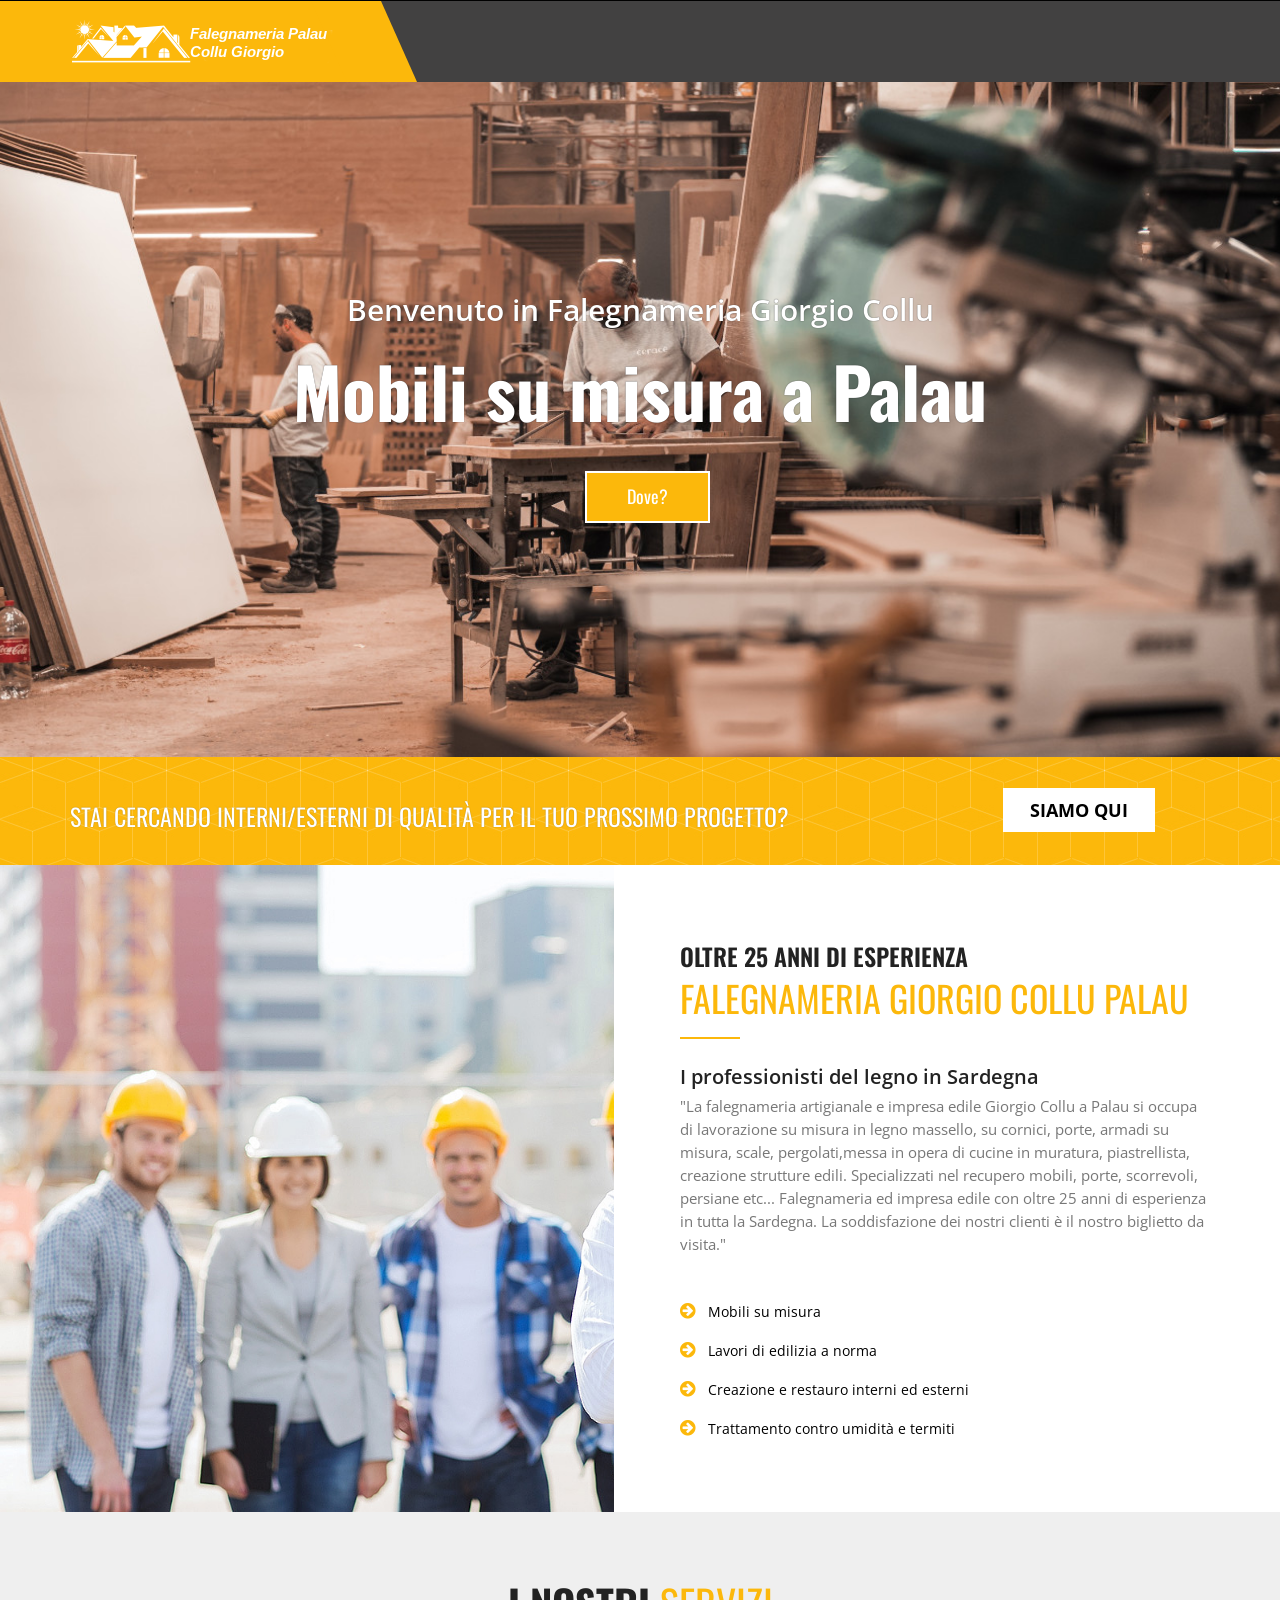
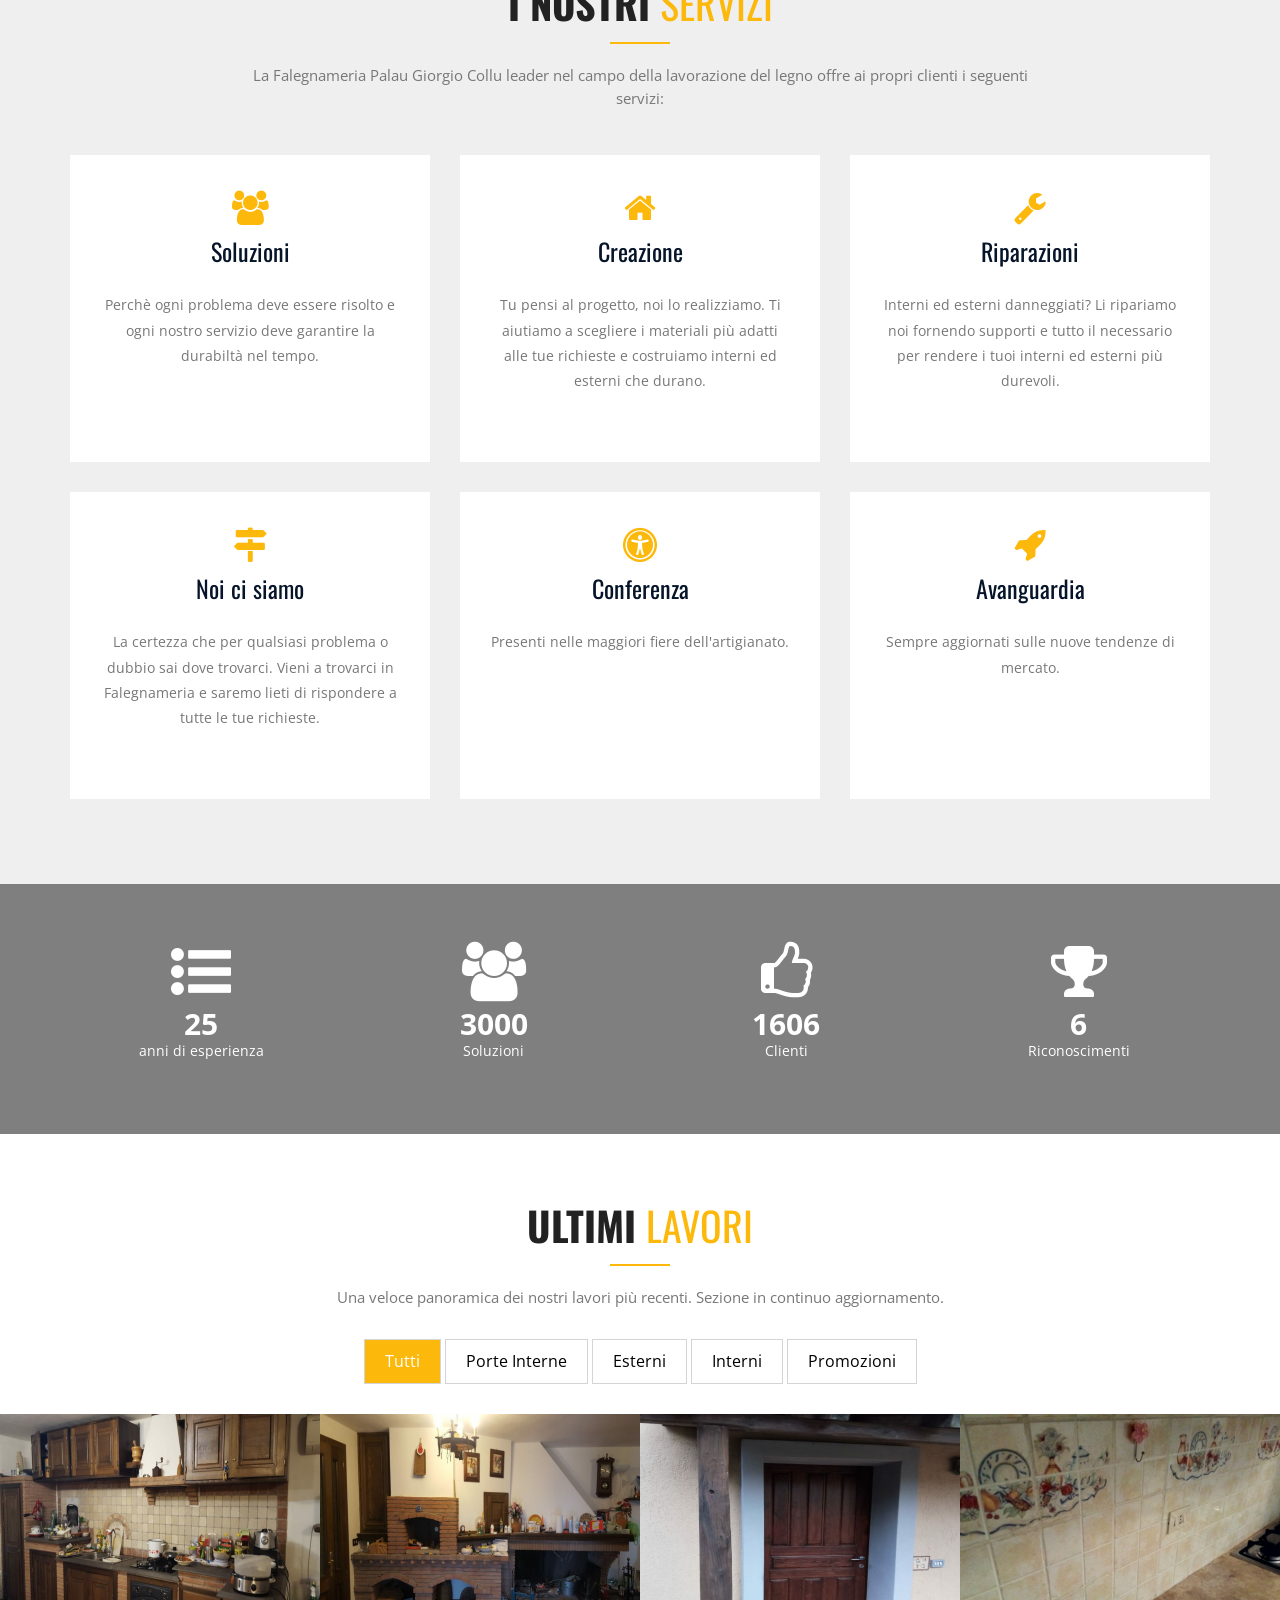
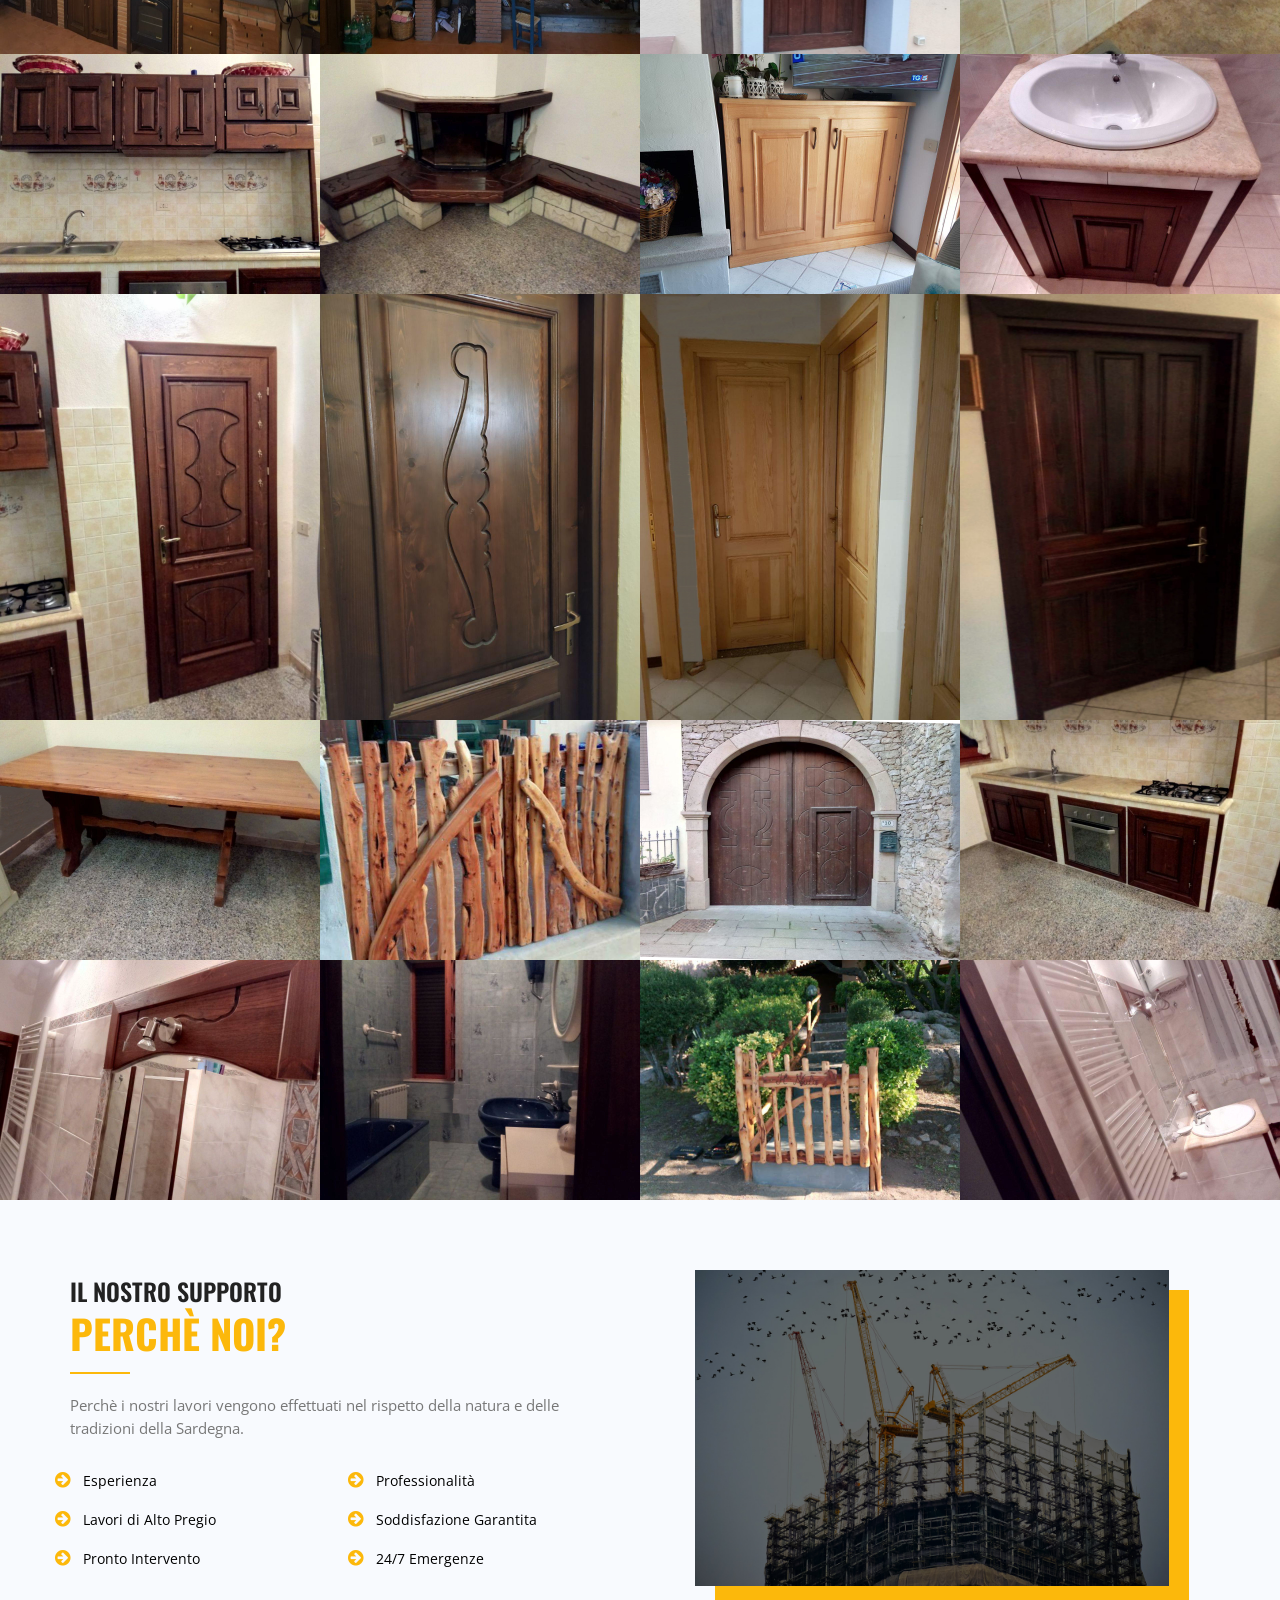
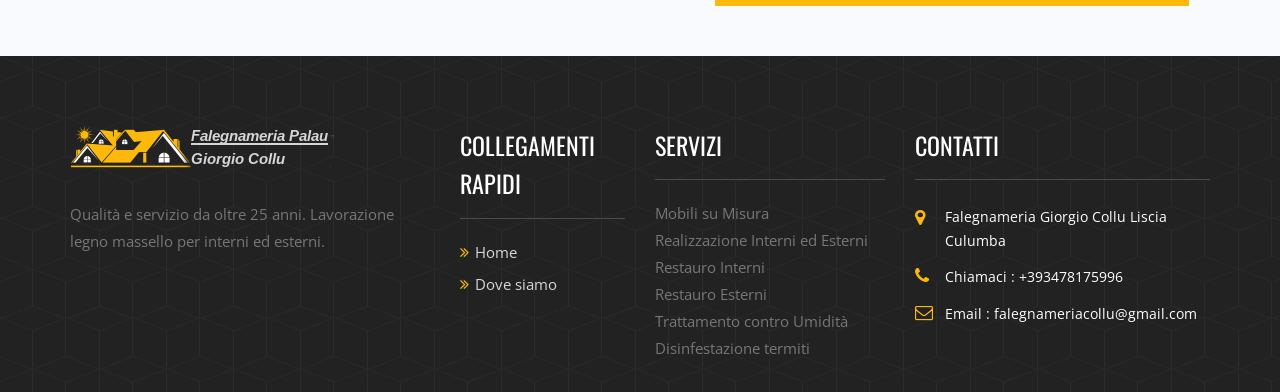
==== index.html @ 9e8ba4da "Update index.html" ====
<!-- <!DOCTYPE html> -->
<html lang="it">
<head>
<meta charset="UTF-8">
<title>Falegnameria Giorgio Collu Palau-Homepage</title>
<meta http-equiv="X-UA-Compatible" content="IE=Edge">
<meta name="description" content="Falegnameria Giorgio Collu Palau">
<meta name="keywords" content="construction, html, template, responsive, corporate">
<meta name="author" content="">
<meta name="viewport" content="width=device-width, initial-scale=1, maximum-scale=1">
<!-- Fav Icon -->
<link rel="shortcut icon" href="favicon.ico">
<!-- Style CSS -->
<link href="css/bootstrap.css" rel="stylesheet">
<link href="css/style.css" rel="stylesheet">
<link rel="stylesheet" href="dist/color-default.css">
<link rel="stylesheet" href="dist/color-switcher.css">
<link href="css/magnific-popup.css" rel="stylesheet">
<link href="css/animate.css" rel="stylesheet">
<link href="css/owl.css" rel="stylesheet">
<link href="css/jquery.fancybox.css" rel="stylesheet">
<link href="css/style_slider.css" rel="stylesheet">
<link href="rs-plugin/css/settings.css" rel="stylesheet">
</head>
<body>
  <div class="page-wrapper"> 
  <!--preloader start-->
  <div class="preloader"></div>
  <!--preloader end--> 
  <!--main-header start-->
  <header class="main-header"> 
    <!--header-top start-->
    <div class="header-top"> 
      <!--container start-->
      <div class="container"> 
        <!--row start-->
        <div class="row"> 
          <!--col start-->
          <div class="col-md-3 col-sm-6 col-xs-6">
            
          </div>
          <!--col end--> 
          </div>
        <!--row end--> 
      </div>
      <!--container end--> 
    </div>
    <!--header-top end--> 
    <!--header-upper start--> 
    
    <!--header-upper end--> 
    <!--header-lower start-->
    <div class="header-lower"> 
      <!--container start-->
      <div class="container">
        <div class="row">
          <div class="col-md-5 col-sm-12">
            <div class="logo-outer">
              <div class="logo"> <a href="index.html"> <img class="logo-default" src="images/logo-default.png" alt="Falegnameria Giorgio Collu Palau" title="Falegnameria Giorgio Collu Palau"> </a> </div>
            </div>
          </div>
          <div class="col-md-7 col-sm-12">
            <div class="nav-outer clearfix menu-bg"> 
              <!--main-menu start-->
              
              
              <!--main-menu end--> 
              
            </div>
          </div>
        </div>
      </div>
      <!--container end--> 
    </div>
    <!--header-lower end--> 
    <!--sticky-header start-->
    <div class="sticky-header"> 
      <!--container start-->
      <div class="container clearfix"> 
        <!--row start-->
        <div class="row"> 
          <!--col start-->
          <div class="col-md-5 col-sm-5">
            <div class="logo"> <a href="#" class="img-responsive"><img class="logo-default" src="images/logo-default.png" alt="Falegnameria Giorgio Collu Palau" title="Falegnameria Giorgio Collu Palau"></a> </div>
          </div>
          <!--col end--> 
          <!--col start-->
          <div class="col-md-7 col-sm-7"> 
            <!--main-menu start-->
          
            <!--main-menu stendart--> 
          </div>
          <!--col end--> 
        </div>
        <!--row end--> 
        
      </div>
      <!--container end--> 
    </div>
    <!--sticky-header end--> 
  </header>
  <!--main-header end--> 
  <!--slider start-->
   <!--slider start-->
  <div class="staticSlider">
    <div class="container">
      <div class="slidewrap">
        <h3>Benvenuto in Falegnameria Giorgio Collu </h3>
        <h1>Mobili su misura a Palau</span></h1>
      
      
        <a class="btn btn-default section-btn span_color" href="contact.html">Dove?</a> </div>
    </div>
  </div>
  <!--slider end--> 
  <!--slider end-->
  
  <div class="quick-quote">
    <div class="container"> 
      <!--Row Start-->
      <div class="row">
        <div class="col-md-9">
          <h2>Stai cercando interni/esterni di qualità per il tuo prossimo progetto?</h2>
        </div>
        <div class="col-md-3">
          <div class="quote-btn"><a href="contact.html">Siamo qui</a></div>
        </div>
      </div>
      <!--Row End--> 
    </div>
  </div>
  
  <!--about-info start-->
  <section class="about-info">
  <div class="about-img-pro" style="background-image:url(images/group.jpg)"></div>
  <div class="container"> 
    <!--row start-->
    <div class="row"> 
      <!--col start-->
      <div class="col-md-6 col-sm-push-6">
        <div class="section-title">
          <h3>Oltre 25 anni di esperienza<br>
            <span>Falegnameria Giorgio Collu Palau </span></h3>
          <h4>I professionisti del legno in Sardegna</h4>
          <p>"La falegnameria artigianale e impresa edile Giorgio Collu a Palau si occupa di lavorazione su misura in legno massello, su cornici, porte, armadi su misura, scale, pergolati,messa in opera di cucine in muratura,
          piastrellista, creazione strutture edili.
          Specializzati nel recupero mobili, porte, scorrevoli, persiane etc...
          Falegnameria ed impresa edile con oltre 25 anni di esperienza in tutta la Sardegna. 
          La soddisfazione dei nostri clienti è il nostro biglietto da visita."</p>
        </div>
        <div class="about-description">
          <ul>
            <li>Mobili su misura</li>
             <li>Lavori di edilizia a norma</li>
            <li>Creazione e restauro interni ed esterni</li>
            <li>Trattamento contro umidità e termiti</li>
          </ul>
         
        </div>
      </div>
      <!--col end--> 
      <!--col start--> 
      
    </div>
    <!--col start--> 
  </div>
  <!--row end--> 
</section>
<!--about-info end--> 
<!--services start-->
<section class="services bg-gray"> 
  <!--container start-->
  <div class="container">
    <div class="section-title">
      <h3>I NOSTRI <span>SERVIZI</span></h3>
      <p>La Falegnameria Palau Giorgio Collu leader nel campo della lavorazione del legno offre ai propri clienti i seguenti servizi: </p>
    </div>
    <!--row start-->
    <div class="row serviceList"> 
      <!--col start-->
      <div class="col-md-4 col-sm-6 col-xs-12">
        <div class="single-item">
          <div class="fig_caption">
            <div class="icon"><i class="fa fa-users"></i> </div>
            <div class="details">
              <h3><a href="service-signle.html">Soluzioni</a></h3>
              <p> Perchè ogni problema deve essere risolto e ogni nostro servizio deve garantire la durabiltà nel tempo.</p>
            </div>
          </div>
        </div>
      </div>
      <!--col end--> 
      <!--col start-->
      <div class="col-md-4 col-sm-6 col-xs-12">
        <div class="single-item">
          <div class="fig_caption">
            <div class="icon"><i class="fa fa-home"></i> </div>
            <div class="details">
              <h3><a href="service-signle.html">Creazione</a></h3>
              <p>Tu pensi al progetto, noi lo realizziamo. Ti aiutiamo a scegliere i materiali più adatti alle tue richieste e costruiamo interni ed esterni che durano.</p>
            </div>
          </div>
        </div>
      </div>
      <!--col end--> 
      <!--col start-->
      <div class="col-md-4 col-sm-6 col-xs-12">
        <div class="single-item">
          <div class="fig_caption">
            <div class="icon"> <i class="fa fa-wrench"></i> </div>
            <div class="details">
              <h3><a href="service-signle.html">Riparazioni</a></h3>
              <p> Interni ed esterni danneggiati? Li ripariamo noi fornendo supporti e tutto il necessario per rendere i tuoi interni ed esterni più durevoli.</p>
            </div>
          </div>
        </div>
      </div>
      <!--col end--> 
      <!--col start-->
      <div class="col-md-4 col-sm-6 col-xs-12">
        <div class="single-item">
          <div class="fig_caption">
            <div class="icon"><i class="fa fa-map-signs"></i> </div>
            <div class="details">
              <h3><a href="service-signle.html">Noi ci siamo</a></h3>
              <p> La certezza che per qualsiasi problema o dubbio sai dove trovarci. Vieni a trovarci in Falegnameria e saremo lieti di rispondere a tutte le tue richieste.</p>
            </div>
          </div>
        </div>
      </div>
      <!--col end--> 
      <!--col start-->
      <div class="col-md-4 col-sm-6 col-xs-12">
        <div class="single-item">
          <div class="fig_caption">
            <div class="icon"><i class="fa fa-universal-access"></i> </div>
            <div class="details">
              <h3><a href="service-signle.html">Conferenza </a></h3>
              <p> Presenti nelle maggiori fiere dell'artigianato.</p>
            </div>
          </div>
        </div>
      </div>
      <!--col end--> 
      <!--col start-->
      <div class="col-md-4 col-sm-6 col-xs-12">
        <div class="single-item">
          <div class="fig_caption">
            <div class="icon"><i class="fa fa-rocket"></i> </div>
            <div class="details">
              <h3><a href="service-signle.html">Avanguardia</a></h3>
              <p> Sempre aggiornati sulle nuove tendenze di mercato.</p>
            </div>
          </div>
        </div>
      </div>
      <!--col end--> 
    </div>
    <!--row end-->
    
  
  </div>
  <!--container end--> 
</section>
<!--services end--> 
<!--counter start-->
<div class="counter"> 
  <!--container start-->
  <div class="container"> 
    <!--row start-->
    <div class="row"> 
      <!--col start-->
      <div class="col-md-3 col-sm-6 col-xs-12 counter-item">
        <div class="counterbox">
          <div class="counter-icon"><i class="fa fa-list-ul" aria-hidden="true"></i></div>
          <div class="counter_area"><span class="counter-number" data-from="1" data-to="25" data-speed="1000">25</span> <span class="counter-text">anni di esperienza</span> </div>
        </div>
      </div>
      <!--col end--> 
      <!--col start-->
      <div class="col-md-3 col-sm-6 col-xs-12 counter-item">
        <div class="counterbox">
          <div class="counter-icon"><i class="fa fa-users" aria-hidden="true"></i></div>
          <div class="counter_area"> <span class="counter-number" data-from="1" data-to="3000" data-speed="2000">3000</span> <span class="counter-text">Soluzioni</span> </div>
        </div>
      </div>
      <!--col end--> 
      <!--col start-->
      <div class="col-md-3 col-sm-6 col-xs-12 counter-item">
        <div class="counterbox">
          <div class="counter-icon"><i class="fa fa-thumbs-o-up" aria-hidden="true"></i></div>
          <div class="counter_area"> <span class="counter-number" data-from="1" data-to="1853" data-speed="3000">1853</span> <span class="counter-text">Clienti</span> </div>
        </div>
      </div>
      <!--col end--> 
      <!--col start-->
      <div class="col-md-3 col-sm-6 col-xs-12 counter-item">
        <div class="counterbox">
          <div class="counter-icon"><i class="fa fa-trophy" aria-hidden="true"></i></div>
          <div class="counter_area_1"> <span class="counter-number" data-from="1" data-to="8" data-speed="4000">8</span> <span class="counter-text">Riconoscimenti</span></div>
        </div>
      </div>
      <!--col end--> 
      <!--col start--> 
    </div>
    <!--row end--> 
  </div>
  <!--container end--> 
</div>
<!--counter end--> 
<!--portfolio-area start-->
<section class="bg-gray portfolio-area"> 
  <!--container start-->
  <div class="container-fluid">
    <div class="section-title">
      <h3>Ultimi <span>LAVORI</span></h3>
      <p>Una veloce panoramica dei nostri lavori più recenti. Sezione in continuo aggiornamento. </p>
    </div>
    <!--row start-->
    <div class="row">
      <ul class="container-filter categories-filter">
        <li> <a class="categories active" data-filter="*">Tutti</a> </li>
        <li> <a class="categories hvr-link" data-filter=".branding">Porte Interne</a> </li>
        <li> <a class="categories hvr-link" data-filter=".financing">Esterni</a> </li>
        <li> <a class="categories hvr-link" data-filter=".marketing">Interni</a> </li>
        <li> <a class="categories hvr-link" data-filter=".promotion">Promozioni</a> </li>
      </ul>
    </div>
    <!--row end-->
    <div class="portfolio-inner"> 
      <!--row start-->
      <ul class="row container-masonry  portfolio-posts grid">
               <!--col start-->
        <li class="col-md-3 col-sm-6 col-xs-12 nf-item marketing grid-sizer">
          <div class="image-hover-effect-4"> <img src="images/gallery/01.jpg" alt="Cucina in castagno">
            <div class="caption">
              <h3>Cucina in Castagno  Massello</h3>
              <p>Modello;Autunno nell' Isola</p>
            </div>
            <div class="link-wrap"> <a href="images/gallery/01.jpg" title="Interni" class="lightbox-image"><i class="fa fa-search"></i></a>  </div>
          </div>
        </li>
        <!--col end--> 
               <!--col start-->
        <li class="col-md-3 col-sm-6 col-xs-12 nf-item marketing grid-sizer">
          <div class="image-hover-effect-4"> <img src="images/gallery/02.jpg" alt="Camino in mattoni">
            <div class="caption">
              <h3>Camino in mattoni</h3>
              <p>Modello;Cupola con archi</p>
            </div>
            <div class="link-wrap"> <a href="images/gallery/02.jpg" title="Interni" class="lightbox-image"><i class="fa fa-search"></i></a>  </div>
          </div>
        </li>
        <!--col end--> 
               <!--col start-->
        <li class="col-md-3 col-sm-6 col-xs-12 nf-item financing grid-sizer">
          <div class="image-hover-effect-4"> <img src="images/gallery/03.jpg" alt="Portoncino massello">
            <div class="caption">
              <h3>Portone entrata</h3>
              <p>Modello;Casa sicura</p>
            </div>
            <div class="link-wrap"> <a href="images/gallery/03.jpg" title="Portone" class="lightbox-image"><i class="fa fa-search"></i></a>  </div>
          </div>
        </li>
        <!--col end--> 
                 <!--col start-->
        <li class="col-md-3 col-sm-6 col-xs-12 nf-item marketing grid-sizer">
          <div class="image-hover-effect-4"> <img src="images/gallery/04.jpg" alt="Piastrelle paraschizzi">
            <div class="caption">
              <h3>Piastrelle Paraschizzi</h3>
              <p>Modello;Momento relax</p>
            </div>
            <div class="link-wrap"> <a href="images/gallery/04.jpg" title="Interni" class="lightbox-image"><i class="fa fa-search"></i></a>  </div>
          </div>
        </li>
        <!--col end--> 
        
        <!--col start-->
        <li class="col-md-3 col-sm-6 col-xs-12 nf-item marketing grid-sizer">
          <div class="image-hover-effect-4"> <img src="images/gallery/10.jpg" alt="Pensili cucina massello">
            <div class="caption">
              <h3>Pensili Cucina in Massello</h3>
              <p>Modello;Tramonto dell' Isola</p>
            </div>
            <div class="link-wrap"> <a href="images/gallery/10.jpg" title="Interni" class="lightbox-image"><i class="fa fa-search"></i></a>  </div>
          </div>
        </li>
        <!--col end--> 
        <!--col start-->
        <li class="col-md-3 col-sm-6 col-xs-12 nf-item marketing">
          <div class="image-hover-effect-4"> <img src="images/gallery/12.jpg" alt="caminetto legno">
            <div class="caption">
              <h3>Cornice</h3>
              <p>Modello:Focolare Familiare</p>
            </div>
            <div class="link-wrap"> <a href="images/gallery/12.jpg" title="Cornice Camino" class="lightbox-image"><i class="fa fa-search"></i></a> </div>
          </div>
        </li>
        <!--col end--> 
        <!--col start-->
        <li class="col-md-3 col-sm-6 col-xs-12 nf-item grid-sizer marketing promotion">
          <div class="image-hover-effect-4"> <img src="images/gallery/13.jpg" alt="Credenza">
            <div class="caption">
              <h3>Credenza</h3>
              <p>Modello:Alba di Sardegna</p>
            </div>
            <div class="link-wrap"> <a href="images/gallery/13.jpg" title="Credenza" class="lightbox-image"><i class="fa fa-search"></i></a></div>
          </div>
        </li>
        <!--col end--> 
        <!--col start-->
        <li class="col-md-3 col-sm-6 col-xs-12 nf-item  marketing">
          <div class="image-hover-effect-4"> <img src="images/gallery/16.jpg" alt="Lavabo Mobile">
            <div class="caption">
              <h3>Mobile Lavabo</h3>
              <p>Modello:Ostrica</p>
            </div>
            <div class="link-wrap"> <a href="images/gallery/16.jpg" title="Lavabo Mobile" class="lightbox-image"><i class="fa fa-search"></i></a>  </div>
          </div>
        </li>
        <!--col end--> 
        <!--col start-->
        <li class="col-md-3 col-sm-6 col-xs-12 nf-item branding">
          <div class="image-hover-effect-4"> <img src="images/gallery/15.jpg" alt="Porta Interna massello">
            <div class="caption">
              <h3>Porte in massello</h3>
              <p>Modello:Tramonto di Sardegna</p>
            </div>
            <div class="link-wrap"> <a href="images/gallery/15.jpg" title="Porta Tramonto Massello" class="lightbox-image"><i class="fa fa-search"></i></a></div>
          </div>
        </li>
        <!--col end--> 
        <!--col start-->
        <li class="col-md-3 col-sm-6 col-xs-12 nf-item branding">
          <div class="image-hover-effect-4"> <img src="images/gallery/24.jpg" alt="Porte Interna massello">
            <div class="caption">
              <h3>Porte in massello</h3>
              <p>Modello:Luxury</p>
            </div>
            <div class="link-wrap"> <a href="images/gallery/24.jpg" title="Porta Luxury Massello" class="lightbox-image"><i class="fa fa-search"></i></a>  </div>
          </div>
        </li>
        <!--col end--> 
        <!--col start-->
        <li class="col-md-3 col-sm-6 col-xs-12 nf-item branding">
          <div class="image-hover-effect-4"> <img src="images/gallery/30.jpg" alt="Porte Interno massello">
            <div class="caption">
              <h3>Porte in massello</h3>
              <p>Modello:Alba di Sardegna</p>
            </div>
            <div class="link-wrap"> <a href="images/gallery/30.jpg" title="Porte Alba Massello" class="lightbox-image"><i class="fa fa-search"></i></a></div>
          </div>
        </li>
        <!--col end--> 
          <!--col start-->
        <li class="col-md-3 col-sm-6 col-xs-12 nf-item branding">
          <div class="image-hover-effect-4"> <img src="images/gallery/29.jpg" alt="Porte Interno Massello">
            <div class="caption">
              <h3>Porte in Massello</h3>
              <p>Modello:Termica</p>
            </div>
            <div class="link-wrap"> <a href="images/gallery/29.jpg" title="Porte termica Massello" class="lightbox-image"><i class="fa fa-search"></i></a></div>
          </div>
        </li>
        <!--col end--> 
         <!--col start-->
        <li class="col-md-3 col-sm-6 col-xs-12 nf-item  marketing">
          <div class="image-hover-effect-4"> <img src="images/gallery/19.jpg" alt="Tavolo Massello">
            <div class="caption">
              <h3>Tavolo in Massello</h3>
              <p>modello:Terra Sarda</p>
            </div>
            <div class="link-wrap"> <a href="images/gallery/19.jpg" title="Tavolo Massello" class="lightbox-image"><i class="fa fa-search"></i></a></div>
          </div>
        </li>
        <!--col end--> 
             <!--col start-->
        <li class="col-md-3 col-sm-6 col-xs-12 nf-item financing">
          <div class="image-hover-effect-4"> <img src="images/gallery/25.jpg" alt="Cancello Massello">
            <div class="caption">
              <h3>Cancello in Massello</h3>
              <p>Modello terra Sarda</p>
            </div>
            <div class="link-wrap"> <a href="images/gallery/25.jpg" title="Cancello Massello" class="lightbox-image"><i class="fa fa-search"></i></a></div>
          </div>
        </li>
        <!--col end--> 
             <!--col start-->
        <li class="col-md-3 col-sm-6 col-xs-12 nf-item financing">
          <div class="image-hover-effect-4"> <img src="images/gallery/27.jpg" alt="Portone Massello">
            <div class="caption">
              <h3>Portone in Massello</h3>
              <p>Modello:Storico</p>
            </div>
            <div class="link-wrap"> <a href="images/gallery/27.jpg" title="Portone Massello" class="lightbox-image"><i class="fa fa-search"></i></a></div>
          </div>
        </li>
        <!--col end--> 
                <!--col start-->
        <li class="col-md-3 col-sm-6 col-xs-12 nf-item marketing">
          <div class="image-hover-effect-4"> <img src="images/gallery/11.jpg" alt="Cucina in muratura">
            <div class="caption">
              <h3>Cucina in murature pensili inferiori</h3>
              <p>Modello:Tramonto</p>
            </div>
            <div class="link-wrap"> <a href="images/gallery/11.jpg" title="Cucina in muratura" class="lightbox-image"><i class="fa fa-search"></i></a></div>
          </div>
        </li>
        <!--col end--> 
                <!--col start-->
        <li class="col-md-3 col-sm-6 col-xs-12 nf-item marketing">
          <div class="image-hover-effect-4"> <img src="images/gallery/17.jpg" alt="Cornice specchio">
            <div class="caption">
              <h3>Cornice specchio</h3>
              <p>Modello:Gabbiano dell' Isola</p>
            </div>
            <div class="link-wrap"> <a href="images/gallery/17.jpg" title="Cornice Specchio" class="lightbox-image"><i class="fa fa-search"></i></a></div>
          </div>
        </li>
        <!--col end--> 
                <!--col start-->
        <li class="col-md-3 col-sm-6 col-xs-12 nf-item marketing">
          <div class="image-hover-effect-4"> <img src="images/gallery/22.jpg" alt="Sala da bagno">
            <div class="caption">
              <h3>Sala da Bagno</h3>
              <p>Modello:Angolo azzurro</p>
            </div>
            <div class="link-wrap"> <a href="images/gallery/22.jpg" title="Sala da Bagno" class="lightbox-image"><i class="fa fa-search"></i></a></div>
          </div>
        </li>
        <!--col end--> 
                <!--col start-->
        <li class="col-md-3 col-sm-6 col-xs-12 nf-item financing promotion">
          <div class="image-hover-effect-4"> <img src="images/gallery/26.jpg" alt="Cancello">
            <div class="caption">
              <h3>Cancello in Rovere</h3>
              <p>Modello:Sabbia dell'Isola</p>
            </div>
            <div class="link-wrap"> <a href="images/gallery/26.jpg" title="Cancello Rovere" class="lightbox-image"><i class="fa fa-search"></i></a></div>
          </div>
        </li>
        <!--col end--> 
                <!--col start-->
        <li class="col-md-3 col-sm-6 col-xs-12 nf-item marketing">
          <div class="image-hover-effect-4"> <img src="images/gallery/21.jpg" alt="Sala da Bagno">
            <div class="caption">
              <h3>Sala da Bagno</h3>
              <p>Modello:MadrePerla</p>
            </div>
            <div class="link-wrap"> <a href="images/gallery/21.jpg" title="Sala Da Bagno" class="lightbox-image"><i class="fa fa-search"></i></a></div>
          </div>
        </li>
        <!--col end--> 
    
      </ul>
      <!--row end--> 
    </div>
  </div>
  <!--container end--> 
</section>
<!--portfolio-area end--> 
<!--whychoose-wrap start-->
<section class="whychoose-wrap"> 
  <!--container start-->
  <div class="container"> 
    <!--row start-->
    <div class="row"> 
      <!--col start-->
      <div class="col-md-6">
        <div class="section-title">
          <h3>Il nostro supporto<br>
            <span>Perchè noi?</span></h3>
          <p>Perchè i nostri lavori vengono effettuati nel rispetto della natura e delle tradizioni della Sardegna.</p>
        </div>
        <div class="whychoose-description">
          <ul class="row">
            <li class="col-md-6">Esperienza</li>
            <li class="col-md-6">Professionalità</li>
            <li class="col-md-6"> Lavori di Alto Pregio</li>
            <li class="col-md-6">Soddisfazione Garantita</li>
            <li class="col-md-6"> Pronto Intervento</li>
            <li class="col-md-6">24/7 Emergenze</li>
          </ul>
        </div>
      </div>
      <!--col end--> 
     <div class="col-md-6">
        <div class="about-video-item">
         <div class="about-video-img"> <img src="images/welcome-1.jpg" alt=""> </a> </div>
        </div>
      </div>
      <!--col end--> 
    </div>
    <!--row end--> 
  </div>
  <!--container end--> 
</section>
<!--whychoose-wrap end--> 



<!--brand-sectionn end--> 
<!--footer-sec start-->
<footer class="footer-sec"> 
  <!--container start-->
  <div class="container"> 
    <!--row start-->
    <div class="row"> 
      <!--col start-->
      <div class="col-md-4 col-sm-12">
        <div class="footer-info">
          <div class="footer-logo"> <a href="index.html"><img class="footer-logo-default" src="images/footer-logo-default.png" alt="Falegnameria Giorgio Collu Palau"> </a> </div>
          <p>Qualità e servizio da oltre 25 anni. Lavorazione legno massello per interni ed esterni. </p>
         
        </div>
      </div>
      <!--col end--> 
      <!--col start-->
      <div class="col-md-8"> 
        <!--row start-->
        <div class="row"> 
          <!--col start-->
          <div class="col-md-3 col-sm-6">
            <div class="footer-info">
              <h3 class="footer-title">Collegamenti rapidi</h3>
              <ul class="service-link">
                <li> <a href="index.html">Home</a> </li>
                <li> <a href="contact.html">Dove siamo</a> </li>
          
              </ul>
            </div>
          </div>
          <!--col end--> 
          <!--col start-->
          <div class="col-md-4 col-sm-6">
            <div class="footer-info">
              <h3 class="footer-title">Servizi</h3>
              <ul class="service-link">
                <li> Mobili su Misura</li>
                <li> Realizzazione Interni ed Esterni</li>
                <li> Restauro Interni</li>
                <li> Restauro Esterni</li>
                <li> Trattamento contro Umidità </li>
                <li> Disinfestazione termiti </li>
                




              </ul>
            </div>
          </div>
          <!--col end--> 
          <!--col start-->
          <div class="col-md-5 col-sm-6">
            <div class="footer-info">
              <h3 class="footer-title">Contatti</h3>
              <ul class="footer-adress">
                <li><i class="fa fa-map-marker"></i><span>Falegnameria Giorgio Collu Liscia Culumba</span></li>
                <li><i class="fa fa-phone"></i><span>Chiamaci : +393478175996</span></li>
                <li><i class="fa fa-envelope-o"></i><span>Email : falegnameriacollu@gmail.com</span></li>
              </ul>
            </div>
          </div>
          <!--col end--> 
        </div>
        <!--row end--> 
        
      </div>
      <!--col end--> 
      
    </div>
    
    </div>
  </div>
  <!--container end--> 
</footer>
<!--footer-secn end--> 

</div>



<!--scroll-to-top start-->
<div class="scroll-to-top scroll-to-target" data-target="html"><span class="icon fa fa-angle-up"></span></div>
<!--scroll-to-top end--> 

<!--jquery start--> 
<script src="js/jquery-2.1.4.min.js"></script> 
<script src="js/bootstrap.min.js"></script> 
<script src="js/jquery.magnific-popup.min.js"></script> 
<script src="js/imagesloaded.pkgd.min.js"></script> 
<script src="js/isotope.pkgd.min.js"></script> 
<script src="js/jquery.fancybox8cbb.js?v=2.1.5"></script> 
<script src="js/owl.carousel.js"></script> 
<script src="rs-plugin/js/jquery.themepunch.tools.min.js"></script> 
<script src="rs-plugin/js/jquery.themepunch.revolution.min.js"></script> 
<script src="js/counter.js"></script> 



<script src="js/script.js"></script> 
<!--jquery end-->
</body>


</html>
---- css/style.css ----
@charset "utf-8";
	/* CSS Document */
	
	/*------------------------------------------
	Project Name : SunRise construction & Builder company
	Desgined By  : blog_designer
	Developed By : Asif Munawar;
	Date        :  05/Sep/18;
	
	Table Of Index
	------------------
	1. Base
	2. preloader
	3. Scroll To Top
	4. Main Header
	5. quote-modal
	6. login-modal
	7. registration-modal
	8. search-button
	9. about-info
	10. contactWrap
	11. whyWeChoose
	12. portfolio
	13. freelance-section
	14. Static Slider
	15. testimonial
	16. counter
	17. brand-section
	18. footer-sec
	19. inner-heading
	20. contactWrap
	21. map
	22. aboutUs
	23. blogWrap
	24. Side Bar
	25. Archive
	26. Photo Bar
	27. Tags
	28. commentArea
	29. Error page
	30. ComingSoon
	31. FAQS
	32. service-single
	33. Shop
	34. single-shop
	35. blogWrapper
	36. media screen
	
	------------------------------------------*/
	
	/*********************************************************
						  base
	**********************************************************/
	@import url('https://fonts.googleapis.com/css?family=Oswald:200,300,400,500,600,700');
	@import url('https://fonts.googleapis.com/css?family=Open+Sans:300,300i,400,400i,600,600i,700,700i,800');
	@import url('font-awesome.css');
	@import url('animate.css');
	* {margin:0px; padding:0px;	border:none; outline:none;}
	body {font-size:15px; color:#777777; line-height:1.8em;	font-weight:400; background:#ffffff; background-size:cover;	background-repeat:no-repeat; background-position:center top; -webkit-font-smoothing:antialiased; font-family:"Open Sans", sans-serif; }
	a{text-decoration:none;	cursor:pointer;	color:#fcb80b;}
	a:hover, a:focus, a:visited {text-decoration:none; outline:none;}
	h1, h2, h3, h4, h5, h6{position:relative; font-weight:normal; margin:0px; background:none; line-height:1.6em; color:#222;}
	input, button, select, textarea {}
	p {position:relative; line-height:1.8em;}
	.strike-through{text-decoration:line-through;}
	.page-wrapper{position:relative; margin:0 auto;	width:100%;	min-width:300px;}
	img{display:inline-block; max-width:100%;}
	ul, li{list-style:none; padding:0px; margin:0px;}
	.white_color{color:#fff !important;}
	.container-fluid{width:100%; padding-right:15px; padding-left:15px; margin-right:auto; margin-left:auto;}
	.section-title{margin:0; padding-bottom:30px; text-align:center;}
	.section-title h3{position:relative; font-size:40px; margin-bottom:40px; text-transform:uppercase; font-weight:700; line-height:42px; font-family:'Oswald', sans-serif;}
	.section-title h3:after{content:''; background:#fcb80b; height:2px; width:60px; position:absolute;	bottom:-20px; left:50%;	margin-left:-30px;}
	.section-title h3 span{color:#fcb80b; font-weight:400;}
	.section-title p{max-width:800px; margin:auto; line-height:23px;}
	.margin_t40{margin-top:40px;}	
.main-btn{border:none; font-family:inherit;	font-size:16px;	color:inherit; background:none;	cursor:pointer;	padding:12px 55px; display:inline-block; text-transform:uppercase; letter-spacing: 1px;	font-weight: 700;	outline: none;
 position:relative;	-webkit-transition: all 0.3s; -moz-transition:all 0.3s;	transition:all 0.3s;}
.main-btn:after{content:''; position:absolute; z-index:-1; -webkit-transition:all 0.3s; -moz-transition:all 0.3s; transition:all 0.3s;}
.btn-1{border:3px solid #fcb80b; color:#000;}
.btn-1e {overflow:hidden;}
.btn-1e:after{width:100%; height:0; top:50%; left:50%; background:#fcb80b; opacity:0; -webkit-transform:translateX(-50%) translateY(-50%) rotate(45deg); -moz-transform:translateX(-50%) translateY(-50%) rotate(45deg);
 -ms-transform:translateX(-50%) translateY(-50%) rotate(45deg);	transform:translateX(-50%) translateY(-50%) rotate(45deg);}
.btn-1e:hover, .btn-1e:active{	color:#fff;}
.btn-1e:hover:after{height:260%; opacity:1;}
.btn-1e:active:after{height:400%; opacity:1;}

	/*********************************************************
						  preloader
	**********************************************************/
	.preloader{position:fixed; left:0px; top:0px; width:100%; height:100%; z-index:999999; background-color:#ffffff; background-position:center center;	background-repeat:no-repeat;
	 background-image:url(../images/preloader.gif);}
	
	
	/*********************************************************
						  Scroll To Top
	**********************************************************/
	.scroll-to-top{position:fixed; bottom:15px;	right:15px;	width:40px;	height:40px; color:#ffffff;	font-size:24px; cursor:pointer;	text-transform:uppercase; z-index:999; line-height:38px; text-align:center; border-radius:5px; background:#1c1c1c;	display:none; -webkit-transition:all 300ms ease; -ms-transition:all 300ms ease;	-o-transition:all 300ms ease;	-moz-transition:all 300ms ease;	transition:all 300ms ease;}
	.scroll-to-top:hover{color:#ffffff;	background:#fcb80b;}
	
	/*********************************************************
						Main Header
	**********************************************************/
	.main-header{position:relative;	left:0px; top:0px; z-index:1000; width:100%; transition:all 500ms ease; -moz-transition:all 500ms ease; -webkit-transition:all 500ms ease;	-ms-transition:all 500ms ease; -o-transition:all 500ms ease;}
	.main-header .header-upper{position:relative; background:#ffffff; z-index:5; transition:all 500ms ease; -moz-transition:all 500ms ease; -webkit-transition:all 500ms ease; 	-ms-transition:all 500ms ease; -o-transition:all 500ms ease;}
	.main-header .header-upper .logo img{position:relative;	display:inline-block; max-width:100%;}
	.main-header .logo-outer{position:relative;	z-index:25;	padding:18px 0px}
	.main-header .logo-outer .logo img{position:relative; display:inline-block;	max-width:100%;}
	.main-header .header-upper .upper-right{position:relative; padding-top:33px;}
	.main-header .info-box{position:relative; float:left; min-height:56px;	margin-left:35px; font-size:13px; color:#777777; text-transform:uppercase; padding:6px 0px 20px 75px;}
	.main-header .info-box .icon-box{position:absolute;	left:0px; top:0px; width:58px; height:58px; color:#fcb80b; font-size:28px; text-align:center; line-height:52px; border-radius:50%; border:2px dashed #e0e0e0; -moz-transition:all 300ms ease; -webkit-transition:all 300ms ease; -ms-transition:all 300ms ease; -o-transition:all 300ms ease; transition:all 300ms ease;}
.main-header .info-box li{position:relative; line-height:20px; color:#777777; font-size:16px; margin-bottom:5px; font-weight:300; text-transform:capitalize;}
.main-header .info-box strong{font-weight:500; color:#333333; font-size:17px; }
.main-header .header-lower{position:relative; top:0px; width:100%; z-index:5; background:#424141;}
.main-header .header-lower:before{content:''; width:55%; height:100%; background:#fcb80b; position:absolute; top:0; left:-338px;}
.main-header .header-lower:after{content:''; position:absolute; top:0; left:55%; width:0; height:0; margin-left:-375px; height:100%; width:70px; background:#fcb80b; transform:skewX(24deg);}
.sticky-header:before{content:''; width:55%; height:100%; background:#fcb80b; position:absolute; top:0; left:-338px;}
.sticky-header:after{content:''; position:absolute; top:0; left:55%; width:0; height:0; margin-left:-375px; height:100%; width:70px; background:#fcb80b; transform:skewX(24deg);}
.main-menu .navbar-header{z-index:1000; position:relative;}
.main-menu .navbar-collapse {float:left; padding:0px;}
.main-header .btn-box{float:right;}
.main-menu .navigation>li{position:relative; float:left;}
.main-menu .navigation>li>a{position:relative; display:block; font-size:14px; color:#fff; line-height:31px; font-weight:400; letter-spacing:1px; opacity:1; text-transform:capitalize; padding:25px 17px; transition:all 500ms ease; -moz-transition:all 500ms ease; -webkit-transition:all 500ms ease; -ms-transition:all 500ms ease; -o-transition:all 500ms ease;}



.hvr-link{display:inline-block;vertical-align: middle;
  -webkit-transform: perspective(1px) translateZ(0);
  transform: perspective(1px) translateZ(0);
  box-shadow: 0 0 1px rgba(0, 0, 0, 0);
  position: relative;
  -webkit-transition-property: color;
  transition-property: color;
  -webkit-transition-duration: 0.3s;
  transition-duration: 0.3s;
}
.hvr-link:before {
  content: "";
  position: absolute;
  z-index: -1;
  top: 0;
  bottom: 0;
  left: 0;
  right: 0;
  background: #fcb80b;
  -webkit-transform: scaleY(0);
  transform: scaleY(0);
  -webkit-transform-origin: 50%;
  transform-origin: 50%;
  -webkit-transition-property: transform;
  transition-property: transform;
  -webkit-transition-duration: 0.3s;
  transition-duration: 0.3s;
  -webkit-transition-timing-function: ease-out;
  transition-timing-function: ease-out;
}
.hvr-link:hover, .hvr-link:focus, .hvr-link:active{color: white;}
.hvr-link:hover:before, .hvr-link:focus:before, .hvr-link:active:before{-webkit-transform: scaleY(1); transform: scaleY(1);}




.main-header .sticky-header .main-menu .navigation>li>a{color:#fff; padding:17px 15px !important; line-height:30px; font-size:15px; font-weight:500; min-height:0px; background:none; border:0px;}
.main-header .main-menu .navigation>li.dropdown>a:after{display:inline-block; width:0; height:0; margin-left:.3em; vertical-align:middle; content: ""; border-top:.3em solid;
 border-right:.3em solid transparent; border-left:.3em solid transparent;}
.fixed-header .sticky-header{z-index:999; opacity:1; visibility:visible; -ms-animation-name:fadeInDown; -moz-animation-name:fadeInDown;	-op-animation-name:fadeInDown; -webkit-animation-name:fadeInDown; animation-name:fadeInDown; -ms-animation-duration:500ms; -moz-animation-duration:500ms; -op-animation-duration:500ms; -webkit-animation-duration:500ms; animation-duration:500ms; -ms-animation-timing-function:linear; -moz-animation-timing-function:linear; -op-animation-timing-function:linear; -webkit-animation-timing-function:linear; animation-timing-function:linear; -ms-animation-iteration-count:1; -moz-animation-iteration-count:1; -op-animation-iteration-count:1; -webkit-animation-iteration-count:1; animation-iteration-count:1;}
.sticky-header{position:fixed; opacity:0; visibility:hidden; left:0px; top:0px;	width:100%;	padding:0px 0px; background:#424141; z-index:0; transition:all 500ms ease; -moz-transition:all 500ms ease; -webkit-transition:all 500ms ease; -ms-transition:all 500ms ease; -o-transition:all 500ms ease; box-shadow:0 0 1px 1px rgba(0, 0, 0, 0.07);}
.sticky-header .logo{padding:10px 0px 8px}
.main-menu .navigation>li:hover>a, .main-menu .navigation>li.current>a, .main-menu .navigation>li.current-menu-item>a{color:#fff; opacity:1;}
.main-header .sticky-header .main-menu .navigation>li:hover>a, .main-header .sticky-header .main-menu .navigation>li.current>a, .main-header .sticky-header .main-menu .navigation>li.current-menu-item>a{color:#fff; opacity:1; }
.main-menu .navigation>li:hover>a:after{opacity:1;}
.main-menu .navigation>li>ul{position:absolute;	left:0px; top:100%;	width:250px; padding:0px; z-index:100; display:none; background:#ffffff; border-top:2px solid #fcb80b;    border-bottom:2px solid #fcb80b; transition: all 500ms ease;	-moz-transition:all 500ms ease; -webkit-transition:all 500ms ease; -ms-transition:all 500ms ease; -o-transition:all 500ms ease; -webkit-box-shadow:2px 2px 5px 1px rgba(0, 0, 0, 0.05), -2px 0px 5px 1px rgba(0, 0, 0, 0.05); -ms-box-shadow:2px 2px 5px 1px rgba(0, 0, 0, 0.05), -2px 0px 5px 1px rgba(0, 0, 0, 0.05); -o-box-shadow:2px 2px 5px 1px rgba(0, 0, 0, 0.05), -2px 0px 5px 1px rgba(0, 0, 0, 0.05); -moz-box-shadow:2px 2px 5px 1px rgba(0, 0, 0, 0.05), -2px 0px 5px 1px rgba(0, 0, 0, 0.05); box-shadow:2px 2px 5px 1px rgba(0, 0, 0, 0.05), -2px 0px 5px 1px rgba(0, 0, 0, 0.05);}
.main-menu .navigation>li>ul>li{position:relative; width:100%; color:#fff; background-color:#222222; border-bottom:1px solid #CCCCCC;}
.main-menu .navigation>li>ul>li:last-child{border-bottom:none;}
.main-menu .navigation>li>ul>li>a{position:relative; display:block; padding:10px 20px; line-height:24px; font-weight:400; font-size:15px; color:#fff; text-align:left; text-transform:capitalize; transition:all 500ms ease; -moz-transition:all 500ms ease; -webkit-transition:all 500ms ease; -ms-transition:all 500ms ease; -o-transition:all 500ms ease; }
.main-menu .navigation>li>ul>li:hover>a{color:#ffffff; padding-left:35px;}
.main-menu .navigation>li>ul>li>ul{position:absolute; left:100%; top:0px; width:250px; padding:0px; z-index:100; display:none; background:#1c1c1c; border-top:2px solid #fcb80b; -webkit-box-shadow:2px 2px 5px 1px rgba(0, 0, 0, 0.05), -2px 0px 5px 1px rgba(0, 0, 0, 0.05);-ms-box-shadow:2px 2px 5px 1px rgba(0, 0, 0, 0.05), -2px 0px 5px 1px rgba(0, 0, 0, 0.05); -o-box-shadow:2px 2px 5px 1px rgba(0, 0, 0, 0.05), -2px 0px 5px 1px rgba(0, 0, 0, 0.05); -moz-box-shadow:2px 2px 5px 1px rgba(0, 0, 0, 0.05), -2px 0px 5px 1px rgba(0, 0, 0, 0.05); box-shadow:2px 2px 5px 1px rgba(0, 0, 0, 0.05), -2px 0px 5px 1px rgba(0, 0, 0, 0.05);}
.main-menu .navigation>li>ul>li>ul>li{position:relative; width:100%; border-bottom:1px solid #000;}
.main-menu .navigation>li.dropdown:hover>ul{visibility:visible;	opacity:1;	top:100%;}
.main-menu .navbar-collapse>ul li.dropdown .dropdown-btn{position:absolute;	right:10px;	top:6px; width:34px; height:30px; border:1px solid #ffffff;	text-align:center; font-size:16px;	line-height:26px; color:#ffffff; cursor:pointer; z-index:5;	display:none;}
.main-header .btn-box .brochure-btn{position:relative; line-height:36px; color:#000; font-size:14px; font-weight:600; padding:5px 40px; background-color:#ffffff; text-transform: capitalize;}
.main-header .btn-box .brochure-btn:hover{color:#fff;}
.main-header .header-top{position:relative;	background-color:#000;}
.main-header .header-top .top-left{text-align:center; padding:8px 0px 0px; font-size:14px; color:#d6d6d6}
.main-header .header-top .top-right>ul{}
.main-header .header-top .top-right{text-align:right; margin-top:7px;}
	.user-wrap{padding-top:9px;}
	.login-btn{float:left; width:80px;}
	.login-btn .btn{font-size:14px; color:#d6d6d6; text-decoration:none; padding:0px; background-color:transparent; border-color:transparent; }
	.login-btn .btn:hover, .login-btn .btn:focus{background:none; outline:none; outline-offset:inherit;}
	.login-btn:before{content: "\f023"; font-family: 'FontAwesome'; font-size:16px; color:#fff;}
	.register-btn{float:left}
	.register-btn .btn{font-size:14px; color:#d6d6d6; text-decoration:none; padding:0px; background-color:transparent; border-color:transparent; }
	.register-btn .btn:hover, .register-btn .btn:focus{background:none; outline:none; outline-offset:inherit;}
	.register-btn:before{content: "\f007"; font-family: 'FontAwesome'; font-size:16px; color:#fff;}
	.register-links{list-style:none; margin-bottom:0px; padding-top:4px;}
	.register-links li{display:inline-block; margin: 0px 20px 0px 0px; color:#fff;}
	.register-links li a{color: #fff; font-weight:500; text-decoration:none; font-size:14px}
	.register-links li a i{margin-right:5px;}
	.top-social-icons{list-style:none; text-align:center; margin-top:9px; float:left; margin-left:125px;}
	.top-social-icons li{display:inline-block; padding:0 1px;}
	.top-social-icons li a{text-decoration:none; font-size:22px;}
	.top-social-icons li:nth-child(1) a{color:#3a7ae6;}
	.top-social-icons li:nth-child(2) a{color:#33ccff;}
	.top-social-icons li:nth-child(3) a{color:#dc4a38;}
	.top-social-icons li:nth-child(4) a{color:#0274b3;}
	.top-social-icons li:nth-child(5) a{color:#41b2dc;}
	
	/*********************************************************
				   quote-modal
	**********************************************************/
	.bs-example-modal-md-2 h2{font-size:16px; line-height:16px; padding:15px; color:#fff; font-weight:bold; margin:0; background:#fcb80b; text-align:center}
	.bs-example-modal-md-2 .login-form{padding:30px; overflow:hidden;}
	.bs-example-modal-md-2 .login-form fieldset{overflow:hidden;}
	.bs-example-modal-md-2 .login-form .form-group{position:relative; float:left; width:100%;}
	.bs-example-modal-md-2 .login-form .form-group i{position:absolute; top:8px; left:0; width:38px; line-height:30px; color:#272727; text-align:center; border-right:1px solid #ebebeb;}
	.bs-example-modal-md-2 .login-form .form-group input[type="email"] {box-sizing:border-box; -moz-box-sizing:border-box; -webkit-box-sizing:border-box; border:1px solid #e1e1e1;    color:#959595; display:inline-block; vertical-align:middle; font-weight:400; font-size:14px; line-height:37px; width:100%; height:47px; outline:none; padding:4px 6px; background:#fff; box-shadow:none; border-radius:0;}
	.bs-example-modal-md-2 .login-form .form-group input[type="text"]{box-sizing:border-box; -moz-box-sizing:border-box; -webkit-box-sizing:border-box; border:1px solid #e1e1e1; color:#959595; display:inline-block; vertical-align:middle; font-weight:400; font-size:14px; line-height:37px; width:100%; height:47px; outline:none; padding:4px 6px; background:#fff; box-shadow:none; border-radius:0;}
	.bs-example-modal-md-2 .login-form .form-group input[type="password"]{box-sizing:border-box; -moz-box-sizing:border-box; -webkit-box-sizing:border-box; border:1px solid #e1e1e1; color:#959595; display:inline-block; vertical-align:middle; font-weight:400; font-size:14px; line-height:37px; width:100%; height:47px; outline:none; padding:4px 6px; background:#fff; box-shadow:none; border-radius:0;}
	.bs-example-modal-md-2 .login-form .form-group textarea{min-height:100px; max-height:100px}
	.bs-example-modal-md-2 .login-form .form-group label{float:left;}
	.bs-example-modal-md-2 .login-form .form-group label input[type="checkbox"], form .form-group label em{display:inline-block; vertical-align:middle; margin:0; font-style:normal;    line-height:16px;}
	.bs-example-modal-md-2 .login-form .forgetpassword{float:right; color:#272727;}
	.bs-example-modal-md-2 .login-form .form-group .forgetpassword i, .forgetpassword em{display:inline-block; vertical-align:middle; position:static; border:0; padding:0; margin:0;
	 font-style:normal;}
	.bs-example-modal-md-2 .login-form .form-group .forgetpassword i, .forgetpassword em{display:inline-block; vertical-align:middle; position:static; border:0; padding:0; margin:0; font-style:normal;}
	.bs-example-modal-md-2 .tg-theme-btn-lg{width:100%;}
	.bs-example-modal-md-2 .tg-theme-btn{display:inline-block; text-align:center; font-size:14px; line-height:50px; color:#fff; background:#272727; text-transform:uppercase; padding:0 50px;}
	.bs-example-modal-md-2 p{line-height:50px; background:#272727; text-align:center; color:#fff; margin:0;}
	.bs-example-modal-md-2 p .btn{font-size:14px; color:#000; text-decoration:none; padding:0px; color:#fff; background-color:transparent; border-color:transparent;}
	.bs-example-modal-md-2 p .btn:focus{background:none; outline:none; outline-offset:inherit;}
	
	/*********************************************************
					login-modal
	**********************************************************/
	.top_links{font-size:14px; text-align:right; padding:10px;}
	.bs-example-modal-md-1 h2{font-size:16px; line-height:16px; padding:15px; color:#fff; font-weight:bold; margin:0; background:#fcb80b; text-align:center}
	.bs-example-modal-md-1 .login-form{padding:30px; overflow:hidden;}
	.bs-example-modal-md-1 .login-form fieldset{overflow:hidden;}
	.bs-example-modal-md-1 .login-form .form-group{position:relative; float:left; width:100%;}
	.bs-example-modal-md-1 .login-form .form-group i{position:absolute; top:8px; left:0; width:38px; line-height:30px; color:#272727; text-align:center; border-right:1px solid #ebebeb;}
	.bs-example-modal-md-1 .login-form .form-group input[type="email"] {box-sizing:border-box; -moz-box-sizing:border-box; -webkit-box-sizing:border-box; border:1px solid #e1e1e1;    color:#959595; display:inline-block; vertical-align:middle; font-weight:400; font-size:14px; line-height:37px; width:100%; height:47px; outline:none; padding:4px 6px 4px 46px;     background:#fff; box-shadow:none; border-radius:0;}
	.bs-example-modal-md-1 .login-form .form-group input[type="password"]{box-sizing:border-box; -moz-box-sizing:border-box; -webkit-box-sizing:border-box; border:1px solid #e1e1e1; color:#959595; display:inline-block; vertical-align:middle; font-weight:400; font-size:14px; line-height:37px; width:100%; height:47px; outline:none; padding:4px 6px 4px 46px; background:#fff; box-shadow:none; border-radius:0;}
	.bs-example-modal-md-1 .login-form .form-group label{float:left;}
	.bs-example-modal-md-1 .login-form .form-group label input[type="checkbox"], form .form-group label em{display:inline-block; vertical-align:middle; margin:0; font-style:normal;    line-height:16px;}
	.bs-example-modal-md-1 .login-form .forgetpassword{float:right; color:#272727;}
	.bs-example-modal-md-1 .login-form .form-group .forgetpassword i, .forgetpassword em{display:inline-block; vertical-align:middle; position:static; border:0; padding:0; margin:0;
	 font-style:normal;}
	.bs-example-modal-md-1 .login-form .form-group .forgetpassword i, .forgetpassword em{display:inline-block; vertical-align:middle; position:static; border:0; padding:0; margin:0; font-style:normal;}
	.bs-example-modal-md-1 .tg-theme-btn-lg{width:100%;}
	.bs-example-modal-md-1 .tg-theme-btn{display:inline-block; text-align:center; font-size:14px; line-height:50px; color:#fff; background:#272727; text-transform:uppercase; padding:0 50px;}
	.bs-example-modal-md-1 p{line-height:50px; background:#272727; text-align:center; color:#fff; margin:0;}
	.bs-example-modal-md-1 p .btn{font-size:14px; color:#000; text-decoration:none; padding:0px; color:#fff; background-color:transparent; border-color:transparent;}
	.bs-example-modal-md-1 p .btn:focus{background:none; outline:none; outline-offset:inherit;}
	
	/*********************************************************
					   registration-modal
	**********************************************************/
	.bs-example-modal-md h2{font-size:16px; line-height:16px; padding:15px; color:#fff; font-weight:bold; margin:0; background:#fcb80b; text-align:center}
	.bs-example-modal-md .login-form{padding:30px; overflow:hidden;}
	.bs-example-modal-md .login-form fieldset{overflow:hidden;}
	.bs-example-modal-md .login-form .form-group{position:relative; float:left; width:100%;}
	.bs-example-modal-md .login-form .form-group i{position:absolute; top:8px; left:0; width:38px; line-height:30px; color:#272727; text-align:center; border-right:1px solid #ebebeb;}
	.bs-example-modal-md .login-form .form-group input[type="email"] {box-sizing:border-box; -moz-box-sizing:border-box; -webkit-box-sizing:border-box; border:1px solid #e1e1e1;    color:#959595; display:inline-block; vertical-align:middle; font-weight:400; font-size:14px; line-height:37px; width:100%; height:47px; outline:none; padding:4px 6px; background:#fff; box-shadow:none; border-radius:0;}
	.bs-example-modal-md .login-form .form-group input[type="text"]{box-sizing:border-box; -moz-box-sizing:border-box; -webkit-box-sizing:border-box; border:1px solid #e1e1e1; color:#959595; display:inline-block; vertical-align:middle; font-weight:400; font-size:14px; line-height:37px; width:100%; height:47px; outline:none; padding:4px 6px; background:#fff; box-shadow:none; border-radius:0;}
	.bs-example-modal-md .login-form .form-group input[type="password"]{box-sizing:border-box; -moz-box-sizing:border-box; -webkit-box-sizing:border-box; border:1px solid #e1e1e1; color:#959595; display:inline-block; vertical-align:middle; font-weight:400; font-size:14px; line-height:37px; width:100%; height:47px; outline:none; padding:4px 6px; background:#fff; box-shadow:none; border-radius:0;}
	.bs-example-modal-md .login-form .form-group label{float:left;}
	.bs-example-modal-md .login-form .form-group label input[type="checkbox"], form .form-group label em{display:inline-block; vertical-align:middle; margin:0; font-style:normal;    line-height:16px;}
	.bs-example-modal-md .login-form .forgetpassword{float:right; color:#272727;}
	.bs-example-modal-md .login-form .form-group .forgetpassword i, .forgetpassword em{display:inline-block; vertical-align:middle; position:static; border:0; padding:0; margin:0;
	 font-style:normal;}
	.bs-example-modal-md .login-form .form-group .forgetpassword i, .forgetpassword em{display:inline-block; vertical-align:middle; position:static; border:0; padding:0; margin:0; font-style:normal;}
	.bs-example-modal-md .tg-theme-btn-lg{width:100%;}
	.bs-example-modal-md .tg-theme-btn{display:inline-block; text-align:center; font-size:14px; line-height:50px; color:#fff; background:#272727; text-transform:uppercase; padding:0 50px;}
	.bs-example-modal-md p{line-height:50px; background:#272727; text-align:center; color:#fff; margin:0;}
	.bs-example-modal-md p .btn{font-size:14px; color:#000; text-decoration:none; padding:0px; color:#fff; background-color:transparent; border-color:transparent;}
	.bs-example-modal-md p .btn:focus{background:none; outline:none; outline-offset:inherit;}
	
	/*********************************************************
				   search-button
	**********************************************************/
	.search-button{border:0; font-size:1.5rem; margin:0;  padding:0 .5rem; background:transparent; color:#fcb80b;}
	.search-button i{font-size:20px;}
	.search-button:focus{outline:0;}
	.search-button{color:#222; margin-left:auto; margin-right:.8rem;}
	#bloq-search{-webkit-box-flex:1; -ms-flex:1 1 100%; flex:1 1 100%; }
	.bloq-search{display:-webkit-box; display:-ms-flexbox; display:flex; height:3rem; margin:1.3rem 0; z-index:1;}
	.bloq-search input[type="text"]{border:1px solid #fcb80b; border-radius:5px 0 0 5px; padding:2rem; -webkit-box-flex:1; -ms-flex:1 1 auto; flex:1 1 auto;}
	.bloq-search input[type="submit"]{-webkit-box-flex:1; -ms-flex:1 1 auto; flex:1 1 auto; border:0; border-radius:0 5px 5px 0; background:#fcb80b; color:#fff; cursor:pointer;        line-height:0px; padding:21px 15px; -webkit-transition:all .5s ease; transition:all .5s ease;}
	.sticky-header .btn-box{float:right; margin-top:25px;}
	.sticky-header .search-button i{font-size:28px;}
	
	/*********************************************************
				   quick-quote
	**********************************************************/	
.quick-quote{padding:30px 0; position: relative; background:url(../images/qoute-pattern.jpg) repeat;}
.quick-quote h2{color:#fff; margin:0px;  font-size:24px; font-family: 'Oswald', sans-serif; text-transform:uppercase; margin-top:10px; text-shadow: 0 0 1px rgba(0, 0, 0, 0.36);}
.quick-quote p{color:#FFF; font-size:16px; margin-top:10px;}
.quick-quote .quote-btn{ text-align:center; margin-top:10px;}
.quick-quote .quote-btn a{background:#fff; color:#000; font-size:18px; text-transform:uppercase; text-decoration:none; padding:10px 27px; font-weight: bold;}
.quick-quote .quote-btn a:hover{background:#000; color:#fff;}
	
	/*********************************************************
					  about-info
	**********************************************************/
.about-info{position:relative;}
.about-img-pro{background-size:cover; height:100%; left:0; position:absolute; top:0; width:48%;}
.about-info .section-title h3:after{left:0; margin-left:0;}
.about-info .section-title{text-align: left; padding-top: 70px; padding-left: 25px;}
.about-info .section-title h3{font-size:24px; font-weight:600;}
.about-info .section-title h3 span{font-size:36px;}
.about-info .section-title h4{font-weight:600; font-size:20px; line-height:36px;}
.about-description{padding-bottom:70px; padding-left: 25px;}
.about-description li{font-size:14px; color:#000; margin-top:12px; position:relative; padding-left:28px;}
.about-description li:before{content: "\f0a9"; font-family: 'FontAwesome'; position:absolute; top:0; left:0; font-size:18px; color:#fcb80b;}
.readmore{margin-top:30px; 	position: relative;	z-index: 1;}
.about-img{position:relative; z-index:999; overflow:hidden;}
.about-img figure img{width:100%;}
.about-img figure:hover:before{background-color: rgba(0,0,0,0.6);}
	
	/*********************************************************
						  contactWrap
	**********************************************************/
.services {padding:70px 0px; background:#efefef; position:relative}
.single-item{background:#fff; padding:40px 30px; position:relative; margin:15px 0px; -webkit-transition:all 0.3s; -moz-transition:all 0.3s; -o-transition:all 0.3s; -ms-transition:all 0.3s; transition:all 0.3s; text-align: center; z-index: 999; cursor:pointer;}
.single-item:hover{ -webkit-transition:all 0.5s; -moz-transition:all 0.5s; -o-transition:all 0.5s; -ms-transition:all 0.5s; transition: all 0.5s;}
.single-item:hover .icon{color:#222222; -webkit-transition:all 0.5s; -moz-transition:all 0.5s; -o-transition:all 0.5s; -ms-transition:all 0.5s; transition:all 0.5s;}
.single-item:hover .details h3 a{color:#fcb80b; text-decoration:none;}
.single-item:hover .details p{color:#777777;}
.single-item .icon{font-size:34px; color:#fcb80b; text-align:center; margin-bottom:10px; -webkit-transition:all 0.5s; -moz-transition:all 0.5s; -o-transition:all 0.5s; -ms-transition: all 0.5s; transition:all 0.5s;}
.single-item .details{text-align:center;}
.single-item .details h3{font-size:24px !important; font-family: 'Oswald', sans-serif; font-size:1.2rem; margin:0 0 0.9em; color:#051429; -webkit-transition:all 0.5s; -moz-transition:all 0.5s; -o-transition:all 0.5s; -ms-transition:all 0.5s; transition:all 0.5s;}
.single-item .details h3 a{color:#051429;}
.single-item .details p{font-size:14px; margin:0; min-height:130px;}
.single-item .fig_caption::before, .single-item .fig_caption::after{position:absolute; top:0px; right:0px; bottom:0px; left:0px; content:''; opacity:0; -webkit-transition:opacity 0.35s, -webkit-transform 0.35s;	transition:opacity 0.35s, transform 0.35s;}
.single-item .fig_caption::before{border-top:2px solid #fcb80b; border-bottom:2px solid #fcb80b;	-webkit-transform:scale(0,1); transform:scale(0,1);}
.single-item .fig_caption::after{border-right:2px solid #fcb80b; border-left:2px solid #fcb80b;	-webkit-transform:scale(1,0); transform:scale(1,0);}
.single-item:hover .fig_caption::before, .single-item:hover .fig_caption::after{opacity:1; -webkit-transform:scale(1); transform:scale(1);}
	
	/*********************************************************
						  whyWeChoose
	**********************************************************/
.whychoose-wrap{background: #f8fafe; background-size:cover; padding:70px 0;}
.whychoose-wrap .section-title h3:after{left:0; margin-left:0;}
.whychoose-wrap .section-title{text-align:left; padding-bottom:15px;}
.whychoose-wrap .section-title h3{font-size:24px; font-weight:600;}
.whychoose-wrap .section-title h3 span{font-size:40px; margin-bottom:50px; text-transform:uppercase; font-weight:700; line-height:42px;}
.whychoose-description{}
.whychoose-description li{font-size:14px; color:#000; margin-top:12px; position:relative; padding-left:28px;}
.whychoose-description li:before{content: "\f0a9"; font-family: 'FontAwesome'; position:absolute; top:0; left:0; font-size:18px; color:#fcb80b;}
.whychoose-wrap .about-video-item{margin-left:40px;}
.whychoose-wrap .about-video-item .about-video-img{position:relative; width:92%;}
.whychoose-wrap .about-video-item .about-video-img img{width:100%; box-shadow:20px 20px 0px 0px #fcb80b;}
.whychoose-wrap .about-video-item .about-video-img a.xs-video{display:block; width:73px; height:73px; position:absolute; left:0; padding:24px 0px; bottom:0; font-size:20px;
	text-align:center; border-radius:50%; color:#fff; left:0; top:0; margin:auto; right:0; -webkit-animation:glowing 1500ms infinite; -moz-animation:glowing 1500ms infinite;
	 -o-animation:glowing 1500ms infinite; animation:glowing 1500ms infinite;}
	@-webkit-keyframes glowing {
	  0% {background-color: #900000; -webkit-box-shadow: 0 0 3px #900000; }
	  50% {background-color: #fcb80b; -webkit-box-shadow: 0 0 40px #fcb80b; }
	  100% {background-color: #900000; -webkit-box-shadow: 0 0 3px #900000; }
	}
	
	@-moz-keyframes glowing {
	  0% { background-color: #900000; -moz-box-shadow: 0 0 3px #900000; }
	  50% { background-color: #fcb80b; -moz-box-shadow: 0 0 40px #fcb80b; }
	  100% { background-color: #900000; -moz-box-shadow: 0 0 3px #900000; }
	}
	
	@-o-keyframes glowing {
	  0% { background-color: #900000; box-shadow: 0 0 3px #900000; }
	  50% { background-color: #fcb80b; box-shadow: 0 0 40px #fcb80b; }
	  100% { background-color: #900000; box-shadow: 0 0 3px #900000; }
	}
	
	@keyframes glowing {
	  0% { background-color: #900000; box-shadow: 0 0 3px #900000; }
	  50% { background-color: #fcb80b; box-shadow: 0 0 40px #fcb80b; }
	  100% { background-color: #900000; box-shadow: 0 0 3px #900000; }
	}
.whychoose-wrap .about-video-item .about-video-img a.xs-video:before{position:absolute; left:0; top:0; right:0; color:#fff; bottom:0; margin:auto; content:'';          -webkit-animation:move 3s  infinite ease-in-out; animation:move 3s  infinite ease-in-out;}
.whychoose-wrap .about-video-item .about-img2{width:90%; display: block; margin-right: 0; margin-left: auto;  margin-top: -282px; -webkit-box-shadow: 0px 15px 30px 0px rgba(0, 0, 0, 0.15); box-shadow: 0px 15px 30px 0px rgba(0, 0, 0, 0.15);}			  
	
	/*********************************************************
						  portfolio
	**********************************************************/
.portfolio-area{padding:70px 0 0 0; margin-bottom:-1px;}
.portfolio-area .container-filter{padding-bottom:30px; text-align:center;}
.portfolio-area .container-filter li{list-style:none; display:inline-block;}
.portfolio-area .container-filter li a{display:block; padding:8px 20px; text-decoration:none;font-size:16px; position:relative; cursor:pointer; -webkit-transition:all 0.5s ease 0s; transition:all 0.5s ease 0s; color:#000; background:none; border:1px solid #d4d4d4; }
.portfolio-area .container-filter li a.active, .portfolio-area .container-filter li a:hover{background:#fcb80b; color:#fff;}
.portfolio-area .portfolio-posts li{display:inline-block;}
.portfolio-area .portfolio-inner .col-md-2{padding:0px;}
.portfolio-area .portfolio-inner .col-md-3{padding:0px;}
.portfolio-area .portfolio-inner .col-md-4{padding:0px;}
.serviceWrap{position:relative; overflow:hidden; background:#000; margin:0 auto; width:100%; }
.serviceWrap img{-webkit-transition:all .4s ease-in-out; transition:all .4s ease-in-out; opacity:0.7; margin:0 auto; width:100%;} 
.serviceWrap:hover img{-webkit-transform:scale(1.2); transform:scale(1.2); filter:blur(4px);}
.serviceWrap .caption{position:absolute; bottom:calc(50% - 30px); left:50%; transform:translateX(-50%) translateY(50%); z-index:10; text-align:center; width:100%;}
.serviceWrap:before, .serviceWrap:after{position:absolute; content:''; height:0px; width:0px; background-color:transparent; -webkit-transition:all .25s ease-in-out; transition:all .3s ease-in-out; opacity:0;}
.serviceWrap:before{border-left:1px solid #fff; border-top:1px solid #fff; top:20px; left:20px; z-index:1;}
.serviceWrap:after{border-right:1px solid #fff; border-bottom:1px solid #fff; bottom:20px;right:20px;}
.serviceWrap:hover:before, .serviceWrap:hover:after{height:40px; width:40px; opacity:1;}
.serviceWrap .caption h3{color:#fff; margin-top:35px; margin-bottom:0; -webkit-transform:translateY(20px); transform:translateY(20px); -webkit-transition:all .5s ease-in-out; transition:all .5s ease-in-out; opacity:0; font-family:'Oswald', sans-serif;}
.serviceWrap .caption p{-webkit-transform:translateY(50px); transform:translateY(50px); color:rgba(255,255,255,0.7); opacity:0; -webkit-transition:all .5s ease-in-out; transition:all .5s ease-in-out;}
.serviceWrap:hover .caption h3, .serviceWrap:hover .caption p{opacity:1; -webkit-transform:translateY(0px); transform:translateY(0px); color:#fff}
.serviceWrap .link-wrap{position:absolute; top:calc(50% - 25px); right:50%; transform:translateX(50%) translateY(-50%); z-index:10;}
.serviceWrap .link-wrap a{display: inline-block;height: 40px;width: 40px;line-height: 40px;background-color: rgba(0, 0, 0, 0.56);text-align: center;color: #fff;font-size: 14px;opacity: 0;border-radius: 50%;-webkit-transition: all .5s ease-in-out;transition: all .5s ease-in-out;}
.serviceWrap .link-wrap a:first-child {-webkit-transform: translateY(-30px);transform: translateY(-30px);margin-right: 5px;}
.serviceWrap .link-wrap a:last-child {-webkit-transform: translateY(-60px);transform: translateY(-60px);}
.serviceWrap:hover .link-wrap a {opacity: 1;-webkit-transform: translateY(0px);transform: translateY(0px);}
.serviceWrap .link-wrap a:hover {background-color: rgba(0, 0, 0, 0.76);}
	
.image-hover-effect {position: relative;overflow: hidden;}
.image-hover-effect:before {position: absolute;content: "";right: 15px;bottom: 15px;border: 1px solid rgba(255, 255, 255, 0.64);opacity: 0;top: 15px;left: 15px;z-index: 1;transition: all .4s ease;}
.image-hover-effect:hover:before {opacity: 1;}
.image-hover-effect img {-webkit-transform: scale(1.5) translateY(0);transform: scale(1.5) translateY(0);-webkit-transition: all .4s ease-in-out;transition: all .4s ease-in-out;}
.image-hover-effect:hover img {-webkit-transform: scale(1.5) translateY(-12px);transform: scale(1.5) translateY(-12px);}
.image-hover-effect .caption {position: absolute;bottom: 30px;right: 30px;z-index: 10;text-align: right;width: 100%;}
.image-hover-effect:after {position: absolute;content: '';height: 100%;width: 100%;background-color:rgba(0, 0, 0, 0.6);-webkit-transition: opacity .25s ease-in-out;transition: opacity .3s ease-in-out;opacity: 0;top: 0;}
.image-hover-effect:hover:after {opacity: 1;}
.image-hover-effect .caption h3 {color: #fff;margin-bottom: 10px;-webkit-transform: translateY(20px);transform: translateY(20px);-webkit-transition: all .5s ease-in-out;transition: all .5s ease-in-out;opacity: 0;}
.image-hover-effect .caption p{-webkit-transform:translateY(35px); transform:translateY(35px); color:rgba(255,255,255,0.7); opacity:0; -webkit-transition:all .5s ease-in-out;transition:all .5s ease-in-out; font-size:13px;}
.image-hover-effect:hover .caption h3, 
.image-hover-effect:hover .caption p {opacity: 1;-webkit-transform: translateY(0px);transform: translateY(0px);}
.image-hover-effect .link-wrap {position: absolute;top: 30px;left: 30px;z-index: 10;}
.image-hover-effect .link-wrap a {display: inline-block;height: 36px;width: 36px;line-height: 34px;background-color: rgba(255,255,255,0.2);border: 2px solid rgba(255, 255, 255, 0.3);text-align: center;color: #fff;font-size: 14px;opacity: 0;-webkit-transition: all .5s ease-in-out;transition: all .5s ease-in-out;}
.image-hover-effect .link-wrap a:first-child {-webkit-transform: translateY(-30px);transform: translateY(-30px);margin-right: 5px;}
.image-hover-effect .link-wrap a:last-child {-webkit-transform: translateY(-60px);transform: translateY(-60px);}
.image-hover-effect:hover .link-wrap a {opacity: 1;-webkit-transform: translateY(0px);transform: translateY(0px);}
.image-hover-effect .link-wrap a:hover {background-color: rgba(255,255,255,0.4);}

.image-hover-effect-1 {position: relative;overflow: hidden;}
.image-hover-effect-1:before {position: absolute;content: "";right: 20px;bottom: 20px;border: 2px solid rgba(255, 255, 255, 0.64);-webkit-box-shadow: 0 0 0 30px rgba(255,255,255,.4);box-shadow: 0 0 0 30px rgba(255, 255, 255, 0.4);opacity: 0;top: 20px;left: 20px;z-index: 1;transition: all .4s ease;}
.image-hover-effect-1:hover:before {opacity: 1;}
.image-hover-effect-1 img {-webkit-transform: scale(1.5) translateY(0);transform: scale(1.5) translateY(0);-webkit-transition: all .4s ease-in-out;transition: all .4s ease-in-out;}
.image-hover-effect-1:hover img {-webkit-transform: scale(1.5) translateY(-12px);transform: scale(1.5) translateY(-12px);}
.image-hover-effect-1 .caption {position: absolute;bottom: calc(50% - 30px);left: 50%;transform: translateX(-50%) translateY(50%);z-index: 10;text-align: center;width: 100%;}
.image-hover-effect-1:after {position: absolute;content: '';height: 100%;width: 100%;background-color: rgba(0, 0, 0, 0.6);-webkit-transition: opacity .25s ease-in-out;transition: opacity .3s ease-in-out;opacity: 0;top: 0;}
.image-hover-effect-1:hover:after {opacity: 1;}
.image-hover-effect-1 .caption h3 {color: #fff;margin-bottom: 10px;-webkit-transform: translateY(20px);transform: translateY(20px);-webkit-transition: all .5s ease-in-out;transition: all .5s ease-in-out;opacity: 0;}
.image-hover-effect-1 .caption p {-webkit-transform: translateY(50px);transform: translateY(50px);color: rgba(255,255,255,0.7);opacity: 0;-webkit-transition: all .5s ease-in-out;transition: all .5s ease-in-out; font-size:13px;}
.image-hover-effect-1:hover .caption h3, 
.image-hover-effect-1:hover .caption p {opacity: 1;-webkit-transform: translateY(0px);transform: translateY(0px);}
.image-hover-effect-1 .link-wrap {position: absolute;top: calc(50% - 30px);right: 50%;transform: translateX(50%) translateY(-50%);z-index: 10;}
.image-hover-effect-1 .link-wrap a {display: inline-block;height: 36px;width: 36px;line-height: 34px;background-color: rgba(255,255,255,0.2);border: 2px solid rgba(255, 255, 255, 0.3);text-align: center;color: #fff;font-size: 14px;opacity: 0;-webkit-transition: all .5s ease-in-out;transition: all .5s ease-in-out;}
.image-hover-effect-1 .link-wrap a:first-child {-webkit-transform: translateY(-30px);transform: translateY(-30px);margin-right: 5px;}
.image-hover-effect-1 .link-wrap a:last-child {-webkit-transform: translateY(-60px);transform: translateY(-60px);}
.image-hover-effect-1:hover .link-wrap a {opacity: 1;-webkit-transform: translateY(0px);transform: translateY(0px);}
.image-hover-effect-1 .link-wrap a:hover {background-color: rgba(255,255,255,0.4);}

.image-hover-effect-2 {position: relative;overflow: hidden;}
.image-hover-effect-2 img {-webkit-transform: scale(1.5) translateY(0);transform: scale(1.5) translateY(0);-webkit-transition: all .4s ease-in-out;transition: all .4s ease-in-out;}
.image-hover-effect-2:hover img {-webkit-transform: scale(1.5) translateY(-12px);transform: scale(1.5) translateY(-12px);}
.image-hover-effect-2 .caption {position: absolute;bottom: 25%;left: 50%;transform: translateX(-50%);z-index: 10;text-align: center;width: 100%;}
.image-hover-effect-2:after {position: absolute;content: '';height: 100%;width: 100%;background-color: rgba(0, 0, 0, 0.6);-webkit-transition: opacity .25s ease-in-out;transition: opacity .3s ease-in-out;opacity: 0;top: 0;}
.image-hover-effect-2:hover:after {opacity: 1;}
.image-hover-effect-2 .caption p {color: rgba(255,255,255,0.7);opacity: 0;-webkit-transition: all .5s ease-in-out;transition: all .5s ease-in-out;}
.image-hover-effect-2:hover .caption h3, 
.image-hover-effect-2:hover .caption p {opacity: 1;-webkit-transform: translateY(0px);transform: translateY(0px);}
.image-hover-effect-2 .link-wrap {position: absolute;top: 40%;right: 50%;transform: translateX(50%) translateY(-40%);z-index: 10;}
.image-hover-effect-2 .link-wrap a {display: inline-block;height: 40px;width: 40px;line-height: 40px;background-color: rgba(0, 0, 0, 0.5);border-radius: 4px;text-align: center;color: #fff;font-size: 14px;opacity: 0;-webkit-transition: all .5s ease-in-out;transition: all .5s ease-in-out;}
.image-hover-effect-2 .link-wrap a:first-child {margin-right: 6px;-webkit-transform: matrix3d(1,0,0,0,0,0,1,-.008,0,-1,0,0,0,0,0,1);transform: matrix3d(1,0,0,0,0,0,1,-.008,0,-1,0,0,0,0,0,1);}
.image-hover-effect-2 .link-wrap a:last-child {-webkit-transform: matrix3d(1,0,0,0,0,0,1,-.008,0,-1,0,0,0,0,0,1);transform: matrix3d(1,0,0,0,0,0,1,-.008,0,-1,0,0,0,0,0,1);transition-duration: .7s;}
.image-hover-effect-2:hover .link-wrap a {opacity: 1;-webkit-transform: translateY(0px);transform: translateY(0px);}
.image-hover-effect-2 .link-wrap a:hover {background-color: rgb(0, 0, 0);}
.image-hover-effect-2 .caption p, 
.image-hover-effect-2:hover .caption h3 {-webkit-transform:matrix3d(1,0,0,0,0,0,1,-.008,0,-1,0,0,0,0,0,1); transform:matrix3d(1,0,0,0,0,0,1,-.008,0,-1,0,0,0,0,0,1);}
.image-hover-effect-2 .caption h3{color:#fff; font-size:18px; transition:all .5s ease-in-out; position:absolute; top:50%; left:0; right:0;z-index: 1;-webkit-transform: translate(0,-50%);transform: translate(0,-50%);display: inline-block;padding:5px; background-color:rgba(0, 0, 0, 0.5); -webkit-transform-style:flat; transform-style:flat;}



.image-hover-effect-3 {position: relative;overflow: hidden;}
.image-hover-effect-3 img {-webkit-transform: scale(1.5) translateX(0);transform: scale(1.5) translateX(0);-webkit-transition: all .4s ease-in-out;transition: all .4s ease-in-out;}
.image-hover-effect-3:hover img {-webkit-transform: scale(1.5) translateY(-12px);transform: scale(1.5) translateY(-12px);filter: blur(3px);}
.image-hover-effect-3:after {position: absolute;content: '';height: 100%;width: 100%;background-color: rgba(0, 0, 0, 0.3);-webkit-transition: opacity .25s ease-in-out;transition: opacity .3s ease-in-out;/* opacity: 0; */top: 0;}
.image-hover-effect-3:hover:after {opacity: 1;}
.image-hover-effect-3 .caption h3 {color: #fff;margin-bottom: 0px;-webkit-transition: all .5s ease-in-out;transition: all .5s ease-in-out;position: absolute;top: 10px;left: 30px;z-index: 10;font-size: 18px;border-bottom: 2px solid rgba(255, 255, 255, 0.84);padding-bottom: 5px;}
.image-hover-effect-3 .caption p {color: rgb(255, 255, 255);-webkit-transition: all .4s ease-in-out;transition: all .4s ease-in-out;padding-bottom: 0;display: inline-block;opacity: 0;position: absolute;bottom: 30px;width: 100%;text-align: center;z-index: 10;}
.image-hover-effect-3:hover .caption h3, 
.image-hover-effect-3:hover .caption p {opacity: 1;}
.image-hover-effect-3 .link-wrap {position: absolute;top: 50%;left: 50%;transform: translateX(-50%) translateY(-50%);z-index: 10;}
.image-hover-effect-3 .link-wrap a {display: inline-block;height: 40px;width: 42px;background: transparent;line-height: 36px;border: 2px solid rgba(255, 255, 255, 0.5);text-align: center;color: #fff;font-size: 14px;opacity: 0;-webkit-transition: all .3s ease-in-out;transition: transform .3s ease-in-out;-webkit-transform: matrix3d(1,0,0,0,0,0,1,-.008,0,-1,0,0,0,0,0,1);transform: matrix3d(1,0,0,0,0,0,1,-.008,0,-1,0,0,0,0,0,1);}
.image-hover-effect-3 .link-wrap a:first-child {margin-right: 10px;transition-delay: .2s;}
.image-hover-effect-3 .link-wrap a:last-child {transition-delay: .3s;}
.image-hover-effect-3:hover .link-wrap a {opacity: 1;-webkit-transform: translateX(0px);transform: translateX(0px);}
.image-hover-effect-3 .link-wrap a:hover {background-color: rgba(255,255,255,0.3);}
.image-hover-effect-3:hover .caption h3 {color: #fff;border-bottom-color: #fff;-webkit-transform: matrix3d(1,0,0,0,0,0,1,-.008,0,-1,0,0,0,0,0,1);transform: matrix3d(1,0,0,0,0,0,1,-.008,0,-1,0,0,0,0,0,1);}


.image-hover-effect-4 {position: relative;overflow: hidden;}
.image-hover-effect-4:before {position: absolute;content: "";width: 100%;height: 100%;background: rgba(68, 68, 68, 0.8);transform: scale(0);transition: all .6s ease-in-out;}
.image-hover-effect-4:hover:before {transform: scale(1);}
.image-hover-effect-4 .caption {position: absolute;content: '';top: calc(50% + 22px);left: 50%;width: calc(100% - 40px);text-align: center;transform: translateX(-50%);}
.image-hover-effect-4 .caption h3 {transform: translateY(30px);transition: all .6s ease-in-out;opacity: 0;color: #fff;margin: 0;}
.image-hover-effect-4:hover .caption h3 {transform: translateY(0px);opacity: 1;}
.image-hover-effect-4 .caption p {color: #eee;transition: all .35s cubic-bezier(0.43, 0.32, 0.9, 0.98);-webkit-transform: translateX(-50%) matrix3d(1,0,0,0,0,0,1,-.008,0,-1,0,0,0,0,0,1);transform: translateX(-50%) matrix3d(1,0,0,0,0,0,1,-.008,0,-1,0,0,0,0,0,1);margin-top: 12px;}
.image-hover-effect-4:hover .caption p {transform: translate(0);}
.image-hover-effect-4 .link-wrap {position: absolute;top: calc(50% - 22px);left: 50%;transform: translateX(-50%) translateY(-50%);z-index: 10;}
.image-hover-effect-4 .link-wrap a {display: inline-block;height: 40px;width: 40px;border-radius: 4px;line-height: 40px;background-color: #fff;text-align: center;color: #444;font-size: 15px;-webkit-transition: all .4s ease-in-out;transition: all .4s ease-in-out;-webkit-transform: matrix3d(1,0,0,0,0,0,1,-.008,0,-1,0,0,0,0,0,1);transform: matrix3d(1,0,0,0,0,0,1,-.008,0,-1,0,0,0,0,0,1);}
.image-hover-effect-4 .link-wrap a:first-child {margin-right: 6px;transition-delay: .2s;}
.image-hover-effect-4 .link-wrap a:last-child {transition-delay: .3s;}
.image-hover-effect-4:hover .link-wrap a {-webkit-transform: translateX(0px);transform: translateX(0px);}
.image-hover-effect-4 .link-wrap a:hover {background-color: rgba(255,255,255,0.8);}


.image-hover-effect-5 {position: relative;overflow: hidden;}
.image-hover-effect-5 img {-webkit-transform: scale(1.5) translateX(0);transform: scale(1.5) translateX(0);-webkit-transition: all .4s ease-in-out;transition: all .4s ease-in-out;}
.image-hover-effect-5:hover img {-webkit-transform: scale(1.5) translateX(20px);transform: scale(1.5) translateX(20px);filter: blur(4px);}
.image-hover-effect-5:after {position: absolute;content: '';height: calc(100% - 20px);width: calc(100% - 20px);background-color: rgba(175, 175, 175, 0.4);-webkit-transition: opacity .25s ease-in-out;transition: opacity .3s ease-in-out;opacity: 0;top: 50%;left: 50%;transform: translateX(-50%) translateY(-50%);}
.image-hover-effect-5:hover:after{opacity: 1;}
.image-hover-effect-5 .caption h3{color:#444; font-size:18px; margin-bottom:0px; -webkit-transition:all .5s ease-in-out; transition:all .5s ease-in-out; position:absolute;
bottom:25px; z-index: 10;right:50%; background:rgb(255, 255, 255); padding:5px; width:calc(100% - 50px); text-align:center; margin-top:0; transform:translateX(50%);}
.image-hover-effect-5 .caption p {-webkit-transform: translateX(-50px);transform: translateX(-50px);color: #fff;opacity: 0;-webkit-transition: all .5s ease-in-out;transition: all .5s ease-in-out;position: absolute;top: 25px;z-index: 1;left: 25px;display: block;width: 55%;text-align: right;padding-right: 15px;}
.image-hover-effect-5:hover .caption p {opacity: 1;-webkit-transform: translateX(0px);transform: translateX(0px);}
.image-hover-effect-5 .link-wrap {position: absolute;top: 25px;right: 25px;z-index: 10;}
.image-hover-effect-5 .link-wrap a {display: inline-block;height: 40px;width: 40px;line-height: 40px;border-radius: 20px;background-color: #fff;text-align: center;color: #777;font-size: 14px;opacity: 0;-webkit-transition: all .5s ease-in-out;transition: all .5s ease-in-out;}
.image-hover-effect-5 .link-wrap a:first-child {-webkit-transform: translateX(30px);transform: translateX(30px);margin-right: 6px;}
.image-hover-effect-5 .link-wrap a:last-child {-webkit-transform: translateX(60px);transform: translateX(60px);}
.image-hover-effect-5:hover .link-wrap a {opacity: 1;-webkit-transform: translateX(0px);transform: translateX(0px);}

.image-hover-effect-6 {position: relative;overflow: hidden;}
.image-hover-effect-6 img {-webkit-transform: translateX(0);transform: translateX(0);-webkit-transition: all .4s ease-in-out;transition: all .4s ease-in-out;}
.image-hover-effect-6:hover img {-webkit-transform: scale(1.2) translateX(-12px);transform: scale(1.2) translateX(-12px);}
.image-hover-effect-6:after {position: absolute;content: '';height: 100%;width: 100%;background-color: rgba(0, 0, 0, 0.6);-webkit-transition: all .6s ease-in-out;transition: all .6s ease-in-out;top: 0;transform: translateY(100%);}
.image-hover-effect-6:hover:after {transform: translateY(0);}
.image-hover-effect-6 .caption h3 {color: #fff;margin-bottom: 0px;-webkit-transition: all .5s ease-in-out;transition: all .5s ease-in-out;position: absolute;top: -10px;left: 50%;opacity: 0;transform: translateX(-50%);z-index: 10;width: 100%;padding: 0 15px;}
.image-hover-effect-6 .caption p {-webkit-transform: translateX(-40px) translateY(40px);transform: translateX(-40px) translateY(40px);color: rgba(255,255,255,0.7);-webkit-transition: all .9s ease-in-out;transition: all .5s ease-in-out;padding-bottom: 5px;display: inline-block;opacity: 0;}
.image-hover-effect-6:hover .caption p {opacity: 1;-webkit-transform: translateX(0px) translateY(40px);transform: translateX(0px) translateY(40px);}
.image-hover-effect-6 .link-wrap {position: absolute;top: 35%;left: 50%;transform: translateX(-50%) translateY(-35%);z-index: 10;}
.image-hover-effect-6 .link-wrap a {display: inline-block;height: 40px;width: 40px;line-height: 36px;border: 2px solid rgba(255,255,255,0.8);text-align: center;color: #fff;font-size: 14px;opacity: 0;-webkit-transition: transform .5s ease-in-out, -webkit-transform .5s ease-in-out;transition: transform .5s ease-in-out, -webkit-transform .5s ease-in-out;-webkit-transform: matrix3d(1,0,0,0,0,0,1,-.008,0,-1,0,0,0,0,0,1);transform: matrix3d(1,0,0,0,0,0,1,-.008,0,-1,0,0,0,0,0,1);}
.image-hover-effect-6 .link-wrap a:first-child {margin-right: 7px;transition-delay: .2s;}
.image-hover-effect-6 .link-wrap a:last-child {transition-delay: .3s;}
.image-hover-effect-6:hover .link-wrap a {opacity: 1;-webkit-transform: translateX(0px);transform: translateX(0px);}
.image-hover-effect-6 .link-wrap a:hover {background-color: rgba(255,255,255,0.4);}
.image-hover-effect-6:hover .caption h3 {-webkit-transform: translateX(-50%);transform: translateX(-50%);opacity: 1;}
.image-hover-effect-6 .caption {position: absolute;top: 50%;left: 50%;transform: translateX(-50%);z-index: 10;text-align: center;width: 100%;}



	/*********************************************************
					 freelance-section
	**********************************************************/
.freelance-section{position:relative; padding:60px 0; background-size:cover;}
.freelance-section .freelance-content{position:relative; padding:0px 50px;}
.freelance-section li{position:relative; margin:0 auto; text-align:center; padding:0 5px;}
.freelance-section .owl-controls{display:none !important;}
.teamWrap{position:relative; overflow:hidden; margin:20px 0 0 0; height:100%; display:inline-block;}
.teamWrap:after{position:absolute; content:''; height:calc(100% - 22px); width:calc(100% - 22px); background-color:rgba(0, 0, 0, 0.6); -webkit-transition:opacity .25s ease-in-out; transition:opacity .3s ease-in-out; opacity:0; top:50%; left:50%; transform:translateX(-50%) translateY(-50%);}
.teamWrap:hover:after {opacity: 1;}
.teamWrap .caption h3 {color:#fff; font-size:18px; -webkit-transform:translateY(-20px); transform:translateY(-20px); -webkit-transition:all .5s ease-in-out; transition:all .5s ease-in-out;opacity:0; bottom:55px; position:absolute; left:0; z-index:10; text-align:center; margin:0; padding:0 25px; width:100%;  font-family: 'Oswald', sans-serif;}
.teamWrap .caption p{-webkit-transform:translateY(20px); transform:translateY(20px); color:rgba(255,255,255,0.7); opacity:0; -webkit-transition:all .5s ease-in-out;transition:all .5s ease-in-out;position:absolute; right:0; width:100%; bottom:20px; z-index:1; padding-bottom:5px; line-height:20px; text-align:center; padding:0 25px;}
.teamWrap:hover .caption h3, .teamWrap:hover .caption p{opacity:1; -webkit-transform:translateY(0px); transform:translateY(0px);}
.teamWrap .link-wrap {position:absolute; bottom:75px; right:50%; transform:translateX(50%) translateY(-50%); z-index:10;}
.teamWrap .link-wrap li{display:inline-block;}
.teamWrap .link-wrap a {display:inline-block; height:36px; width:36px; line-height:36px; background-color:rgba(255, 255, 255, 0.7); text-align:center; color:#444; font-size: 13px; border-radius:50%; opacity:0; -webkit-transition:all .5s ease-in-out; transition:all .5s ease-in-out;}
.teamWrap .link-wrap a:first-child{-webkit-transform: translateX(-20px);transform: translateX(-20px);margin-right: 7px; background-color:#3a6bb1; color:#fff;}
.teamWrap .link-wrap a:last-child{-webkit-transform: translateX(20px);transform: translateX(20px); background-color:#0ec8f5; color:#fff;}
.teamWrap:hover .link-wrap a{opacity:1; -webkit-transform:translateX(0px); transform:translateX(0px);}
.teamWrap .link-wrap a:first-child:hover{background-color:#222; color:#3a6bb1;}
.teamWrap .link-wrap a:last-child:hover{background-color:#222; color:#3a6bb1;}
	
	/*********************************************************
						  Static Slider
	**********************************************************/
	.staticSlider{background:url(../images/banner.jpg) no-repeat top; background-size:cover; background-position:center center; display:-webkit-box; display:-webkit-flex; display:-ms-flexbox; display:flex; -webkit-box-align:center; -webkit-align-items:center; -ms-flex-align:center; align-items:center; color:#ffffff; height:75vh; position:relative;}
	.slidewrap{text-align:center; margin-top:-30px}
	.slidewrap h3{color:#fff; font-size:30px; font-weight:600; text-transform:none !important; text-align:center; text-shadow:0 0 1px rgba(24,24,24,.75); }
	.slidewrap h1{color:#fff; font-size:70px; font-weight:700; text-transform:none !important; text-align:center; text-shadow: 0 0 1px rgba(24,24,24,.75); font-family: 'Oswald', sans-serif; padding-bottom: 25px;}
	.slidewrap h1 span{color:#fcb80b;}
	.slidewrap p{color:#fff; font-size:16px; line-height: 23px; text-transform:none !important; padding-bottom:20px;}
	.slidewrap a{padding:11px 40px; text-decoration:none; font-size:18px; position:relative; cursor:pointer; -webkit-transition:all 0.5s ease 0s; transition:all 0.5s ease 0s; color:#fff !important; border:2px solid #fff; border-radius:0px; font-family:'Oswald', sans-serif; background:none;}
	.slidewrap a:hover{background:#222 !important; border:2px solid #fff;}
	.span_color{margin-left:15px; background:#fcb80b !important;}
	
	/*********************************************************
						  testimonial
	**********************************************************/
.testimonials-wrap{background:url(../images/testimonial.jpg) no-repeat; padding:70px 0 35px 0; background-size:cover;}
.testimonials-wrap ul li{padding:0px 10px;}
.testiWrp p{border:1px solid #a2a2a2; padding:20px 20px 60px 100px; font-size:14px; color:#cec9c9; font-style:italic; position:relative; background:rgba(255, 255, 255, 0.21);}
.testiWrp p:before{content:"\f10d"; font-family: 'FontAwesome'; position:absolute; top:35px; left:30px; font-size:46px; font-style:normal; color: #fcb80b;}
.clientInfo{margin-top:-50px; margin-left:100px; position: relative;}
.clientImg{float:left; margin-right:15px;}
.clientImg img{border:1px solid #fff;}
.name{font-size:16px; text-transform:uppercase; color: #fcb80b; font-weight:bold; margin-top:50px; float:left; line-height:22px;}
.name span{display:block; font-weight:normal; font-size:14px; text-transform:none; color: #838383; line-height:20px;}
.owl-controls{display:none;}
.owl-nav{display:none;}


	/*********************************************************
						  counter
	**********************************************************/
.counter{padding:70px 0; background:url(../images/choose-bg.jpg); background-attachment:fixed; background-size:cover; position:relative; background-position:center;}
.counter:before{position:absolute; top:0; left:0; content:''; width:100%; height:100%; background-color:rgba(0, 0, 0, .50);}
.counter .counter-number{display:block;	color:#fff; font-weight:700; padding:20px 0 0px 0; font-size:30px; }
.counter span{color:#fff; font-size:14px;}
.counter_area{text-align:center;}
.counter_area_1{text-align:center;}
.counter-icon{font-size:60px; text-align:center; color:#fff; line-height: 36px;}
.counterbox{-webkit-transition:all 0.5s ease; -moz-transition:all 0.5s ease; -o-transition:all 0.5s ease; -ms-transition: all 0.5s ease; transition:all 0.5s ease;}
.counterbox:hover{border-radius:10px 100px}
	
	/*********************************************************
						  brand-section
	**********************************************************/
.brand-section{position:relative; padding:52px 0px 37px 0px; background-color:#f5f5f5;}
.brand-section .brand-content{position:relative; padding:0px 50px;}
.brand-section li{position:relative; margin:0 auto; text-align:center;}
.brand-section .owl-controls{display:none !important;}
.logo-grey-style{color:#fff; position:relative; overflow:hidden; color:#000000; text-align:center;}
.logo-grey-style *{-webkit-box-sizing: border-box; box-sizing:border-box;}
.logo-grey-style img{-webkit-transition:opacity 0.6s; transition:opacity 0.6s;}
.logo-grey-style figcaption{position:absolute; top:0; width:100%; height:80%; overflow:hidden; -webkit-transition:all 0.35s ease; transition:all 0.35s ease;}
.logo-grey-style h5{margin:0; position:absolute; width:70%; text-align:center; left:0; opacity:0; font-weight:400; text-transform:uppercase; bottom:0; -webkit-transform:translate3d(0%, 150%, 0); transform:translate3d(0%, 150%, 0); -webkit-transition:all 0.5s ease; transition:all 0.5s ease; -webkit-transition-delay:0s; transition-delay:0s;}
.logo-grey-style a{left:0; right:0; top:0; bottom:0; position:absolute;}
.logo-grey-style:hover img, .logo-grey-style.hover img{opacity:0.3; -webkit-filter:grayscale(100%); filter:grayscale(100%);}
.logo-grey-style:hover figcaption, .logo-grey-style.hover figcaption{height:60%; -webkit-transition-delay:0.5s; transition-delay:0.5s;}
.logo-grey-style:hover figcaption h5, .logo-grey-style.hover figcaption h5{opacity:0.9; -webkit-transform:translate3d(0%, 0%, 0); transform:translate3d(0%, 0%, 0);}
	
	/*********************************************************
						  footer-sec
	**********************************************************/
.footer-sec{position:relative; background:url(../images/footer-pattern.jpg) repeat; padding-top:70px;}
.footer-sec .footer-top-item .footer-logo{padding-top:60px; position:relative;}
.footer-sec .footer-img img{max-width:254px;}
.footer-sec .footer-info{margin-bottom:30px;}
.footer-sec .footer-info .footer-logo{margin-bottom:30px;}
.footer-sec .footer-info .footer-social{}
.footer-sec .footer-info .footer-social li{display:inline-block;padding-right:8px;}
.footer-sec .footer-info .footer-social li a{text-decoration:none; font-size:22px;}
.footer-sec .footer-info .footer-social li:nth-child(1) a{color:#3a7ae6;}
.footer-sec .footer-info .footer-social li:nth-child(2) a{color:#33ccff;}
.footer-sec .footer-info .footer-social li:nth-child(3) a{color:#dc4a38;}
.footer-sec .footer-info .footer-social li:nth-child(4) a{color:#0274b3;}
.footer-sec .footer-info .footer-social li:nth-child(5) a{color:#41b2dc;}
.footer-sec .footer-info .footer-title{color:#fff; position:relative; border-bottom:1px solid #4b4b4b; padding-bottom:15px; margin-bottom:20px; font-size:24px; font-family: 'Oswald', sans-serif; text-transform:uppercase}
.footer-sec .footer-info .service-link{}
.footer-sec .footer-info .service-link li{}
.footer-sec .footer-info .service-link li a{display:block; color:#d7d7d7; margin-bottom:5px; margin-left:15px; position:relative; transition:all 0.5s ease; -moz-transition:all 0.5s ease; -webkit-transition:all 0.5s ease; -ms-transition:all 0.5s ease; -o-transition:all 0.5s ease;}
	
.footer-sec .footer-info .service-link li a:before{content:"\f101"; font-family:'FontAwesome'; position:absolute; top:0px; left:-15px; font-size:16px; font-style: normal; color:#fcb80b; transition:all 0.5s ease; -moz-transition:all 0.5s ease; -webkit-transition:all 0.5s ease; -ms-transition:all 0.5s ease; -o-transition:all 0.5s ease;}
.footer-sec .footer-info .service-link li a:hover{color: #fcb80b; padding-left:15px;}
.footer-sec .footer-info .service-link li:hover a:before{color: #fcb80b; padding-left:15px;}
.footer-sec .footer-info .footer-adress{list-style:none; margin:0px;}
.footer-sec .footer-info .footer-adress li{float:left; width:100%; margin:0; display:table; padding:5px 0px;}
.footer-sec .footer-info .footer-adress li > i{display:table-cell; vertical-align:top; font-size:18px; color:#fcb80b; width:30px;}
.footer-sec .footer-info .footer-adress li span{display:table-cell; vertical-align:middle;font-family:"Open Sans", sans-serif; font-size:14px; color:#fff; line-height:24px;}
.footer-sec .copyright-content{padding:11px 0; margin-top:20px; border-top:1px solid #4d4d4d; position:relative;}
.footer-sec .copyright-content p{color:#adadad; margin-bottom:0;}
.footer-sec .copyright-content p a{color:#fcb80b;}
.footer-sec .copyright-content .footer-bottom-menu{text-align:right;}
.footer-sec .copyright-content .footer-bottom-menu li{display:inline-block;}
.footer-sec .copyright-content .footer-bottom-menu li a{display:block; font-size:14px; color:#c7c7c7; margin-left:15px; transition:all 0.5s ease; -moz-transition:all 0.5s ease;
	 -webkit-transition:all 0.5s ease; -ms-transition:all 0.5s ease; -o-transition:all 0.5s ease; }
.footer-sec .copyright-content .footer-bottom-menu li a:hover{color:#fcb80b; }
	
	/*********************************************
				 inner-heading
	*********************************************/
.inner-heading{background:url(../images/heading-bg.jpg) 0 36% no-repeat; -webkit-background-size:cover; background-size:cover; background-color:#f7f7f7; display:block; position:relative; overflow:hidden; width:100%; padding:70px 0 40px 0; text-align:center;}
	.inner-heading h1 {font-size:36px; font-weight:500; color:#fff; margin:0; font-family:'Oswald', sans-serif; }
	.xs-breadcumb li{font-size:16px; font-weight:600; color:#FFFFFF;}
	.xs-breadcumb li a{color:#fcb80b;}
	.inner-wrap{padding:70px 0; background:#f0f0f0;}
	
	/*********************************************************
						  contactWrap
	**********************************************************/
	.contactWrap{padding:70px 0px; background:#f9f9f9;}
	.contact-item{background:#fff; padding:40px 30px; position:relative; margin:15px 0px; -webkit-transition:all 0.3s; -moz-transition:all 0.3s; -o-transition:all 0.3s; -ms-transition:all 0.3s; transition:all 0.3s; text-align: center; z-index: 999; box-shadow: 2px 6px 29px -6px #e0e0e0;}
	.contact-item:hover{ -webkit-transition:all 0.5s; -moz-transition:all 0.5s; -o-transition:all 0.5s; -ms-transition:all 0.5s; transition: all 0.5s;}
	.contact-item:hover .icon{color:#222222; -webkit-transition:all 0.5s; -moz-transition:all 0.5s; -o-transition:all 0.5s; -ms-transition:all 0.5s; transition:all 0.5s;}
	.contact-item:hover .details h3{color:#fcb80b; text-decoration:none;}
	.contact-item:hover .details p{color:#777777;}
	.contact-item .icon{font-size:34px; color:#fcb80b; text-align:center; margin-bottom:10px; -webkit-transition:all 0.5s; -moz-transition:all 0.5s; -o-transition:all 0.5s; -ms-transition: all 0.5s; transition:all 0.5s;}
	.contact-item .fig_caption{min-height:180px;}
	.contact-item .details{text-align:center;}
	.contact-item .details h3{font-size:24px !important; font-family: 'Oswald', sans-serif; font-size:1.2rem; margin:0 0 0.9em; color:#051429; -webkit-transition:all 0.5s; -moz-transition:all 0.5s; -o-transition:all 0.5s; -ms-transition:all 0.5s; transition:all 0.5s;}
	.contact-item .details h3:after{content:''; background:#222; height:2px; width:60px; position:absolute; bottom:-10px; left:50%; margin-left:-30px;}
	.contact-item .details p{font-size:14px; margin:0;}
	.contact-item .fig_caption::before, .contact-item .fig_caption::after{position:absolute; top:0px; right:0px; bottom:0px; left:0px; content:''; opacity:0; -webkit-transition:opacity 0.35s, -webkit-transform 0.35s;	transition:opacity 0.35s, transform 0.35s;}
	.contact-item .fig_caption::before{border-top:2px solid #fcb80b; border-bottom:2px solid #fcb80b; -webkit-transform:scale(0,1); transform:scale(0,1);}
	.contact-item .fig_caption::after{border-right:2px solid #fcb80b; border-left:2px solid #fcb80b; -webkit-transform:scale(1,0); transform:scale(1,0);}
	.contact-item:hover .fig_caption::before, .contact-item:hover .fig_caption::after{opacity:1; -webkit-transform:scale(1); transform:scale(1);}
	.xs-form .form-control{font-family:"Open Sans", sans-serif; border:1px solid #ddd;; border-radius:0; margin-bottom:25px; height:50px; padding:10px 20px; font-size:13px;}
	.xs-form-group .form-control{border:1px solid #eeeeee;}
	.xs-form-group .form-control{border:none;}
	.form-control.message-box{resize:none; height:133px; margin-bottom:35px;}
	.xs-btn{width:auto; display:inline-block; font-size:16px; font-weight:600; color:#FFFFFF; background:#fcb80b; line-height:54px; padding:0 40px; transition:all 0.5s ease; -moz-transition:all 0.5s ease; -webkit-transition:all 0.5s ease; -ms-transition:all 0.5s ease; -o-transition:all 0.5s ease; cursor:pointer;}
	.xs-btn:hover{background: #222}
	
	/*********************************************************
					   map
	**********************************************************/
	.xs-map-sec{overflow:hidden; position:relative;}
	.xs-maps-wraper .map{height:400px; width:100%; }
	.xs-maps-wraper .map iframe{width:100%; height:100%;}
	
	/*********************************************************
					   aboutUs
	**********************************************************/
	.aboutUs-description{}
	.single-about{margin-top:42px; position:relative;}
	.aboutUs-description .single-about:before{position:absolute; right:0; top:0; width:1px; height:100%; content:''; background:#eee;}		
	.aboutUs-description .single-about i{font-size:40px; color:#fcb80b; display:block; margin-bottom:20px;}
	.aboutUs-description .single-about .counter_number{font-weight:700; color:#fcb80b; margin-bottom:8px; font-size:24px;}
	.aboutUs-description [class*='col-']:last-of-type .single-about:before{display:none;}
	.get_qoute{background:url(../images/get_qoute.jpg) no-repeat; background-size:cover; background-attachment:fixed; background-position:0 0; height:100%; width:100%; position:relative; padding:60px 0;}
	.get_qoute h2{font-size:36px; font-weight:700; color:#FFFFFF;}
	.get_qoute h4{color:#FFFFFF;}
	.get_qoute p{padding:10px 0px;}
	.get_qoute .xs-btn{margin-top:15px;}
	.get_qoute .xs-btn:hover{color:#FFFFFF; background:#fcb80b;}
	.why_choose_us_sec{padding:60px 0; position:relative;}
	.why_choose_us_sec_img{position:absolute; top:-150px; left:0; right:0;}
	.why_choose_us_sec .single-why-choose-list{margin-top:0px; margin-bottom:46px; padding-left:100px; position:relative; padding-right:10px;}
	.why_choose_us_sec .single-why-choose-list i{position:absolute; left:0; top:6px; font-size:36px; background:#008435; color:#FFFFFF; width:70px; height:70px; line-height:40px; display:block; text-align:center; padding:16px 0;}
	.why_choose_us_sec .single-why-choose-list h3{padding-left:0; font-size:20px; color:#282828; font-weight:600;}
	.why_choose_us_sec .single-why-choose-list p{color:#6d6d6d; font-size:14px; line-height:26px; margin:0 0 15px; font-family:"Open Sans", sans-serif;}
	.why_choose_us_sec .single-why-choose-list i{background:#fcb80b;}
	
	/*********************************************************
						  blogWrap
	**********************************************************/
	.blogWrap{padding:70px 0;}
	.blog-grid{}
	.blog-grid li{margin-bottom:30px;}
	.blog-grid .blog-inter{background:#fff; padding:20px; border:1px solid #e4e4e4; -webkit-box-shadow:0 4px 10px rgba(0, 0, 0, 0.09); box-shadow:0 4px 10px rgba(0, 0, 0, 0.09);    -webkit-transition:all 0.3s linear 0s; transition:all 0.3s linear 0s;}
	.blog-grid .blog-inter:hover{-webkit-box-shadow:0 4px 61px rgba(0, 0, 0, 0.09); box-shadow:0 4px 61px rgba(0, 0, 0, 0.09);}
	.blog-grid li:hover img{-webkit-transform:scale(1.5); transform:scale(1.5);}
	.blog-grid li .itemHover{ content:""; height:100%; -ms-filter: "progid:DXImageTransform.Microsoft.Alpha(Opacity=0)"; -webkit-transition:all 0.3s ease 0s;  transition:all 0.3s ease 0s; width:100%; position:absolute; top:0px; left:0px; right:0px; bottom:0px; transform:scale(0); transition:all .5s ease; -moz-transition:all .5s ease; -webkit-transition:all .5s ease; -ms-transition:all .5s ease; -o-transition:all .5s ease}
	.blog-grid li:hover .itemHover{transform:scale(1); opacity:1; -ms-filter: "progid:DXImageTransform.Microsoft.Alpha(Opacity=100)";}
	.blog-grid .photo-thumb{padding:0; overflow:hidden; position:relative;top:0; -webkit-transition:all ease-in-out 0.4s; transition:all ease-in-out 0.4s;}
	.blog-grid .photo-thumb:hover{background:#ffffff;}
	.blog-grid .photo-thumb img{width:100%; -webkit-transition:all 0.5s; transition:all 0.5s;}
	.blog-grid .photo-thumb .date{font-size:16px; z-index:1; position:absolute; left:80px; right:80px; text-align:center; bottom: 10px; color:#fff; background:#fcb80b; padding:6px 12px;}
	.blog-grid h4{font-size:20px; line-height:27px; margin-top:20px; min-height:65px;}
	.blog-grid .post-tittle h4 a{color:#000; font-weight:600; text-decoration: none; font-family:'Oswald', sans-serif;}
	.blog-grid .post-tittle h4 a:hover{color:#051429;}
	.blog-grid .blogDate{list-style:none; display:block;}
	.blog-grid .blogDate li{display:inline-block; padding-right:8px; margin-bottom:2px;}
	.blog-grid .blogDate li i{color:#fcb80b;}
	.blog-grid .blogDate li span{margin-left:5px;}
	.blog-grid .blog-inter p a{color:#fcb80b; font-style:italic}
	.blog-grid .blog-inter p a:hover{color:#fcb80b;}
	
	/*********************************************
				 Side Bar
	*********************************************/
	.side-bar{background:#fff; border:1px solid #e4e4e4; padding:20px; margin-bottom:30px;} 
	.side-bar .side-barBox{}
	.side-bar .side-barTitle{font-size:18px; font-weight:600; color:#666; margin-bottom:20px;}
	.side-bar .search{position:relative; margin-bottom:15px;}
	.side-bar .search .form-control{border-radius:0; height:auto; padding:10px 12px; border-color:#ddd;}
	.side-bar .search .btn{position:absolute; right:0; top:0px; border-radius:0; background:none; font-size:20px;}
	.side-bar .categories {list-style:none; margin-bottom:10px;}
	.side-bar .categories li{margin-bottom:15px; position:relative; padding-left:16px;}
	.categories li{margin:18px 0;}
	.side-bar .categories li:before{content:"\f0da "; font-family:'FontAwesome'; position:absolute; left:0px; color:#000; font-size:12px; top:3px;}
	.side-bar .categories li a{margin-top:0; color:#888888; text-decoration:none; font-size:14px; font-weight:600;}
	.side-bar .papimg-post{}
	.side-bar .papimg-post li{border-bottom:1px solid #ececec; padding:20px 0; margin:0px;}
	.side-bar .papimg-post li:last-child{border-bottom:0;}
	.side-bar .papimg-post .media-left{margin-right:0px;}
	.side-bar .papimg-post .media-left a{width:80px; margin-top:0; margin-right:5px; display:inline-block; -webkit-transition:all .3s ease; -moz-transition:all .3s ease; transition:all .3s ease;}
	.side-bar .papimg-post .media-left img{max-width:100%; -webkit-transform: scale(0) !important; transform: scale(1) !important;}
	.side-bar .papimg-post .media-heading{display:inline-block; width:100%; color:#777777; margin-top:0px; font-size:14px; line-height:20px;}
	.side-bar .papimg-post span{color:#000; letter-spacing:0px; font-size:11px;}
	
	/*********************************************
				 Archive
	*********************************************/
	.side-bar .archive{}
	.side-bar .archive li{line-height:45px; margin-bottom:10px !important;}
	.side-bar .archive li a{margin-top:0; color:#888; font-size:14px; font-weight:600;}
	.side-bar .archive li span{float:left; height:30px; width:30px; text-align:center; background:#051429; border:1px solid #fff; outline:3px solid #051429; margin-right:20px; line-height:26px; font-size:12px; color:#fff; margin-top:10px; -webkit-transition:all 0.4s ease-in-out; -moz-transition:all 0.4s ease-in-out; -o-transition:all 0.4s ease-in-out; -ms-transition:all 0.4s ease-in-out; transition:all 0.4s ease-in-out;}
	.side-bar  .archive li a:hover span {background:#fcb80b; color:#fff;}
	
	/*********************************************
				 Photo Bar
	*********************************************/
	.side-bar .photo-bar{margin:0 -5px;}
	.side-bar .photo-bar li{float:left; width:25%; padding:0 5px; margin-bottom:10px;}
	.side-bar .photo-bar li a{-webkit-transition:all .3s ease; -moz-transition:all .3s ease; transition:all .3s ease;}
	.side-bar .photo-bar li a img{max-width:100%; -webkit-transform: scale(0) !important; transform: scale(1) !important;}
	
	/*********************************************
				 Tags
	*********************************************/
	.side-bar .tags-bar{}
	.side-bar .tags-bar li{display:inline-block; float:left; margin-bottom:10px !important;}
	.side-bar .tags-bar li a{font-size:13px; color:#969595; border:1px solid #dadada; padding:7px 10px; display:inline-block; margin-right:5px; margin-bottom:5px; text-transform:uppercase;}
	.side-bar .tags-bar li a:hover{background:#fcb80b; color:#fff;}
	.pagination-area{margin-top:10px; text-align:center;}
	.pagination-area .showreslt{font-size:14px; font-weight:600; margin-top:10px;}
	.pagination-area .pagination{text-align:center; margin:0; }
	.pagination-area .pagination>li {display:inline;}
	.pagination-area .pagination li a:hover, .pagination li.active a {background:#fcb80b; border:1px solid #fcb80b; color:#fff;}
	.pagination-area .pagination>li:first-child>a, .pagination>li:first-child>span, .pagination>li:last-child>a, .pagination>li:last-child>span{}
	.pagination-area .pagination>li:last-child>a, .pagination>li:last-child>span{border-top-right-radius:4px !important; border-bottom-right-radius:4px !important;}
	.pagination-area .pagination>li:first-child>a, .pagination>li:first-child>span {margin-left:0; border-top-left-radius:4px; border-bottom-left-radius:4px;}
	.pagination>li:last-child>a, .pagination>li:last-child>span{border-radius:0px!important; color:#337ab7; background-color:#fff; border:1px solid #ddd;}
	
	/*********************************************
			   commentArea
	*********************************************/
	.commentArea{position:relative; margin-bottom:50px;}
	.commentArea h3{font-weight:500; color:#000; margin:0; font-family: 'Oswald', sans-serif; margin-top:20px}
	.commentArea h3:before{top:40px; content:""; height:2px; left:0; margin:auto; position:absolute; width:60px; background:#fcb80b;}
	.commentArea .formSec{margin-top:25px;}
	.commentArea .form-group .form-control{height:45px; padding:6px 5px; border-radius:0px; background:#fff; border:1px solid #e4e4e4; color:#fff;}
	.commentArea .form-group  textarea{width:100% !important; height:16.5rem!important;}
	.commentArea .button{margin-top:10px; padding:11px 55px; text-decoration: none; font-size: 18px; position: relative; cursor: pointer; -webkit-transition: all 0.5s ease 0s; transition: all 0.5s ease 0s; color: #fff; background:#fcb80b;  border: 0px solid #051429; font-family: 'Oswald', sans-serif;}
	.commentArea .form-group .button:hover{background:#fcb80b;}
	.blog-comments{margin-top:50px;}
	.blog-comments-ml{margin-left:70px}
	.blog-comments img{width:90px; height:90px; border-radius:50%; border:1px solid #e4e4e4; max-width:100%; -webkit-transform:scale(0) !important; transform:scale(1) !important;}
	.blog-comments .comment{background:#fff; padding:20px 30px; position:relative;}
	.blog-comments .comment:before{width:0; height:0; top:20px; left:-17px; content:" "; position:absolute; border-style:solid; border-width:15px 17px 15px 0; border-color:transparent #fff transparent transparent;}
	.blog-comments .comment h5{color:#111111; font-weight:600; margin-top:0; margin-bottom:10px; padding:0; text-transform:uppercase; letter-spacing:1px;}
	.blog-comments .comment h3{margin:0 0 10px;}
	.blog-comments .comment span{color:#555; float:right; font-size:13px;}
	.blog-comments .comment span a{color:#fcb80b;}
	.blog-comments .comment span a:hover{color:#fcb80b;}
	.blog-comments .comment p{color:#555;}
	
	/*********************************************
				  Error page
	*********************************************/
	.error-page{text-align:center;}
	.error-page h2{font-size:110px; color:#fcb80b; font-weight:800; font-family:'Oswald', sans-serif;}
	.error-page h3{color:#111111; font-weight:600; font-size:30px; letter-spacing:10px;}
	.error-page p{letter-spacing:2px; padding:0 250px;}
	.error-link{margin-top:15px;}
	.error-link p{color:#999;}
	.error-link h2{margin:0 0 15px; font-size:18px; font-weight:600;}
	.error-link ul{list-style:none;}
	.error-link li{list-style:none; display:block; color:#f34f3e;}
	.error-link li a{color:#f34f3e;}
	.error-link li::before{position:relative; z-index:1; top:0; display:inline-block; font-family:'FontAwesome'; text-rendering:auto; -webkit-font-smoothing: antialiased; -moz-osx-font-smoothing:grayscale; content:"\f105"; margin-right:5px; font-weight:900; vertical-align:baseline; opacity:.3; color:#f34f3e;}
	.error-link .search-form .form-control{display:block; width:100%; margin:0; padding:15px; font-family: 'Open Sans', sans-serif; outline:0; border:none; height:52px; border-radius:0;background-color:#ffffff; border-bottom-left-radius:4px; border-top-left-radius:4px;}
	.error-link .search-form .input-group-btn .btn {margin:0; padding:15px 20px; border-radius:0; background-color:#fcb80b; color:#fff; border-bottom-right-radius:4px; border-top-right-radius:4px;}
	.error-link .search-form .input-group-btn .btn i{line-height:13px;}
	
	/*********************************************
				  ComingSoon
	*********************************************/
	.comingSoon{}
	.comingSoon h2{font-size:60px; color:#fcb80b; margin:0px; font-weight:800; font-family:'Oswald', sans-serif; text-align:center;}
	.comingSoon h3{color:#111111; font-weight:600; font-size:30px; text-align:center;}
	.comingSoon p{text-align:center; font-size:90px; font-family:'Oswald', sans-serif;}

	
	/*********************************************
					FAQS
	*********************************************/
	.faqs-wrap{}
	.faqs-wrap h2{margin-top:0px !important; margin-bottom:30px; font-weight:600; color:#333; font-family: 'Roboto Condensed', sans-serif;  text-align: left;}
	.faqs-wrap h2 span{color: #f34f3e;}	
	.faqs-wrap .fq_wrapper{padding-top:75px;}
	.faqs-wrap .fq_wrapper img{width:100%;}
	.faqs-wrap .fq_wrapper .fq-quest{padding-top:20px;}
	.faqs-wrap .fq_wrapper h5{margin-top:0px !important; font-size:24px; font-weight:600; color:#333; font-family: 'Roboto Condensed', sans-serif;}
	.faqs-wrap .fq_wrapper p{margin-top:0px !important; margin-bottom:5px; font-size:14px; line-height:22px; color:#333;}
	.faqs-wrap .fq_wrapper .btn{padding:8px 22px; background:#f34f3e; color:#fff !important; font-size:16px; margin:10px 0;}
	.faqs-wrap .fq_wrapper .btn:hover{background:#565656;}
	.faqs{margin-bottom:30px;}
	.faqs .panel-default>.panel-heading{background:none; border:none; padding:0;}
	.faqs h4 a{padding:15px 55px 15px 15px;	display:block; background:#f34f3e; color:#fff; font-size:18px; position:relative;}
	.panel-group h3{font-size:30px; margin-bottom:10px; margin-top:15px;}
	.panel-group .panel{border-radius:0; border:1px solid #eeeeee; margin-bottom:25px;}
	.panel-group .panel-body{line-height:24px; color:#555; padding:15px;}
	.faqs h4 .collapsed:hover, .faqs h4 a:hover, .faqs h4 a:active{text-decoration:none; background:#f34f3e; color:#fff;}
	.faqs h4 a:before{content:"\f068"; background:#fff;	font-family:'FontAwesome'; width:30px; padding:6px 0; color:#f34f3e; position:absolute; right:15px; top:8px; font-size:16px;
	 display:inline-block; text-align:center;  transition:0.3s ease-in; -moz-transition:0.3s ease-in; -webkit-transition:0.3s ease-in; -ms-transition:0.3s ease-in;	line-height:18px; border-radius:50%;}
	.faqs h4 .collapsed:before{content:"\f067";	font-family:'FontAwesome'; background:#666; width:30px; padding:6px 0; color:#fff; position:absolute;	right:15px;
	 top:8px; font-size:16px; display:inline-block;	text-align:center; transition:0.3s ease-in;	-moz-transition:0.3s ease-in; -webkit-transition:0.3s ease-in; 	-ms-transition:0.3s ease-in; text-decoration:none;}
	.faqs h4 a.collapsed{background:#fff; color:#666; text-decoration:none}
	/*faqs Box*/
	.faqs-box {position:relative; z-index:10;}
	.faqs-box .block{position:relative; margin-bottom:15px; border:1px solid #f3f3f3;}
	.faqs-box .block:last-child{margin-bottom:0px;}
	.faqs-box .block:last-child .faqs-btn{border:0px;}
	.faqs-box .block .faqs-btn{position:relative; font-size:18px; margin-bottom:0px; cursor:pointer; background:none; line-height:24px; font-weight:500; overflow:hidden; color:#333333;
	 background-color:#fafafa; padding:15px 30px 15px 30px; transition:all 500ms ease; -moz-transition:all 500ms ease; -webkit-transition:all 500ms ease; -ms-transition:all 500ms ease; -o-transition:all 500ms ease;}
	.faqs-box .block .faqs-btn .icon-outer{position:absolute; right:30px; top:50%; width:26px; height:26px; font-size:14px; color:#bababa; line-height:26px; text-align:center; border-radius:50%; font-weight:500; margin-top:-13px; border:1px solid #e6e6e6; background-color:#ffffff; transition:all 500ms ease; -moz-transition:all 500ms ease; -webkit-transition:all 500ms ease; -ms-transition:all 500ms ease; -o-transition:all 500ms ease; }
	.faqs-box .block .faqs-btn .icon-outer .icon{position:relative; left:1px;top:50%; color:#fcb80b; margin-top:-9px; font-size:20px; line-height:18px; display:block; transition:all 500ms ease;  -moz-transition:all 500ms ease; -webkit-transition:all 500ms ease; -ms-transition:all 500ms ease; -o-transition:all 500ms ease}
	.faqs-box .block .faqs-btn.active{background-color:#fcb80b; color:#ffffff;}
	.faqs-box .block .faqs-btn.active .icon-outer{background-color:#ffffff; border-color:#ffffff;}
	.faqs-box .block .faqs-btn.active .icon-outer .icon{-webkit-transform:rotate(90deg); -ms-transform:rotate(90deg); -o-transform:rotate(90deg); -moz-transform:rotate(90deg);    transform:rotate(90deg);}
	.faqs-box .block .faqs-content{position:relative;display:none; background-color:#ffffff;}
	.faqs-box .block .faqs-content.current{display:block;}
	.faqs-box .block .content{position:relative; font-size:15px; padding:21px 30px 21px;}
	.faqs-box .block .content p{margin-bottom:10px; line-height:1.6em; font-size:16px; color:#666666;}
	.faqs-box .block .content p:last-child{margin-bottom:0px;}
	.faqs-wrap .side-bar .search .form-control{margin-bottom:30px;}
	.faqsWrap .section-title h3:after{left:0; margin-left:0;}
	.faqsWrap .section-title{text-align:left; padding-bottom:15px;}
	.faqsWrap .section-title h3{font-size:24px; font-weight:600;}
	.faqsWrap .section-title h3 span{font-size:36px;}
	
	/*********************************************************
						service-single
	**********************************************************/
	.serviceSingle .flexslider{margin:0 0 20px;}
	.serviceSingle h3{position:relative; font-size:30px; margin-bottom:20px; text-transform:uppercase; font-weight:600; line-height:42px; font-family:'Oswald', sans-serif;}
	.single-service{margin-bottom:30px;}
	.special-links ul{list-style:none; padding-left:0;}
	.special-links li a{background:#f9f9f9; color:#323232; border:1px solid #e9e9e9; font-weight:600; text-transform:uppercase; display:block; margin-bottom:5px; line-height:50px;
	 position:relative; padding:0 20px; -webkit-transition: all .3s ease; transition: all .3s ease;}
	.special-links li:hover a, .special-links li a.active{background:#fff; color:#fcb80b;}
	.special-links li a:hover:before, .special-links li a.active:before{opacity:1;}
	.special-links li a:before {content:'\f0da'; font-family:'FontAwesome'; position:absolute; top:0; left:-1px; color:#222; font-size:0px; line-height:50px; opacity:0; -webkit-transition:all .3s ease; transition:all .3s ease; border-left:4px solid; border-color:#fcb80b;}
	.single-service:last-child{margin-bottom:0;}
	.single-service:last-child .sec-title{font-size:15px; font-weight:600; margin-bottom:30px;}
	.single-service:last-child .sec-title h2{font-size:20px; font-family:'Oswald', sans-serif;}
	.single-service:last-child .sec-title h2 span{color:#fcb80b;}
	.brochure-btns{list-style:none; padding-left:0;}
	.brochure-btns li{display:block; margin-bottom:10px}
	.brochure-btns li a{font-family:'Open Sans', sans-serif; color:#404040; text-transform:uppercase; font-weight:600; font-size:14px; display:block; background:#FBFBFB; border:1px solid #EDEDED; padding:12px 20px;}
	.brochure-btns li a i{color:#e94429; margin:0 10px 0; font-size:1.2em;}
	.featureLinks{}
	.featureLinks li{float:left; width:50%; font-size:16px; color:#000; margin-top:10px; position:relative; padding-left:25px;}
	.featureLinks li:before{content: "\f061"; font-family: 'FontAwesome'; position:absolute; top:0; left:0; color:#fcb80b;}
	.serviceSingle .flex-direction-nav{display:none;}
	
	/*********************************************************
					 Shop
	**********************************************************/
	.single-product-item{background:#fbfbfb; margin-bottom:30px; transition:all 0.7s ease;}
	.single-product-item .serviceWrap{background:#fff}
	.single-product-item .serviceWrap .link-wrap{position:absolute; top:calc(65% - 25px); right:50%; transform:translateX(50%) translateY(-50%); z-index:10;}
	.single-product-item .serviceWrap .overlay-shop{}
	.single-product-item  .serviceWrap:hover img{-webkit-transform:scale(1.2); transform:scale(1.2); filter:blur(2px);}
	.single-product-item .serviceWrap:hover .overlay-shop{background:#000}
	.single-product-item .title-holder{padding:13px 15px 15px; background:#fafafa; text-align:center; border-top:1px solid #ccc;}
	.single-product-item .title-holder .product-title a h5{color:#222222; font-size:16px; font-weight:400; margin:4px 0 0; text-transform:capitalize; transition:all 500ms ease;}
	.single-product-item .title-holder .rate{color:#fcb80b; font-size:16px; font-weight:400;}
	
	/*********************************************************
					 single-shop
	**********************************************************/

	.single-shop-content .img-holder { margin-right: 50px;  text-align: center;  background: #fafafa;  padding: 113px 0;}
	.single-shop-content .img-holder img {display: inline-block;}
	.single-shop-content .content-box h3 {color: #222222; font-size: 24px; font-weight: 400;  margin: 0 0 8px; text-transform:capitalize;}
	.single-shop-content .content-box .review-box{margin:0 0 10px;}
	  .single-shop-content .content-box .review-box ul {}
	.single-shop-content .content-box .review-box ul li {}
	.single-shop-content .content-box .review-box ul li i{color: #c6c6c6;}
	.single-shop-content .content-box span.price {color:#fcb80b; font-size:22px; font-weight:400;}
	.single-shop-content .content-box .text{overflow:hidden; padding:25px 0 9px;}
	.single-shop-content .content-box .location-box p{color:#222222; font-size:16px; margin:0 0 12px }
	.single-shop-content .content-box .location-box form input{border:2px solid #f7f7f7; height:40px; padding-left:10px; padding:0 10px 3px; padding-right:10px; width:170px;  transition: all 500ms ease; margin:0 0 10px;}
	.single-shop-content .content-box .location-box form input:focus{border-color: #fdc716;}
	.single-shop-content .content-box .location-box form button{background:#f7f7f7 none repeat scroll 0 0;  border:medium none;  color:#252525; font-size:14px; font-weight:700; height: 40px; padding:0; text-align:center;  text-transform: uppercase; transition:all 500ms ease 0s; width:95px; position:relative; top:-1px;}
	.single-shop-content .content-box .location-box form button:hover{background:#fdc716; color:#fff;}
	.single-shop-content .content-box .location-box form span{color:#fcb80b;}
	.single-shop-content .content-box .addto-cart-box {margin-bottom:30px;}
	.single-shop-content .content-box .addto-cart-box .input-group.bootstrap-touchspin{float:left; width:70px;}
	.single-shop-content .content-box .addto-cart-box .bootstrap-touchspin .input-group-btn-vertical .bootstrap-touchspin-up{border-radius:0}
	.single-shop-content .content-box .addto-cart-box .bootstrap-touchspin .input-group-btn-vertical .bootstrap-touchspin-down{border-radius:0; margin-top:-2px;}
	.single-shop-content .content-box .addto-cart-box .bootstrap-touchspin .input-group-btn-vertical > .btn{display:block; float:none; margin-left:-1px; max-width:100%; padding:11px 14px 12px; position:relative; width:100%;
	}.single-shop-content .content-box .addto-cart-box .btn-default{background-color:#fff; border-color:#efefef; color:#9e9e9e;}
	.single-shop-content .content-box .addto-cart-box .bootstrap-touchspin .input-group-btn-vertical i{color:#9e9e9e; font-weight:normal; left:8px; position:absolute; top:7px;}
	.single-shop-content .content-box .addto-cart-box button .addtocart{margin-left:25px;}
	.input-group input{padding:23px 12px;}
	.btn-style-one{position: relative; padding:10px 38px; line-height:24px; color:#000; font-size:16px; font-weight:700; border-radius:2px; background-color:#f0f0f0; border:2px solid #fcb80b; text-transform:capitalize; margin-left:25px;}
	.btn-style-one:hover{background-color:#fcb80b; color:#fff; border:2px solid #fcb80b; }
	.bootstrap-touchspin .input-group-btn-vertical {position:relative; white-space:nowrap; width:1%; vertical-align:middle; display:table-cell;}
	.bootstrap-touchspin .input-group-btn-vertical > .btn {display:block; float:none; width:100%; max-width:100%; padding:8px 10px; margin-left:-1px; position:relative;}
	.bootstrap-touchspin .input-group-btn-vertical .bootstrap-touchspin-up {border-radius:0;  border-top-right-radius:4px;}
	.bootstrap-touchspin .input-group-btn-vertical .bootstrap-touchspin-down{margin-top:-2px;  border-radius:0; border-bottom-right-radius:4px;}
	.bootstrap-touchspin .input-group-btn-vertical i{position:absolute; top:3px; left:5px; font-size:9px;  font-weight:normal;}
	.product-tab-box{border:1px solid #ececec; border-top:none; border-right:none; border-left:none; overflow:hidden; margin-top:80px;}
	.product-tab-box .tab-menu{border-bottom:1px solid #ececec; margin-bottom:30px;}
	.product-tab-box .tab-menu li{display:inline-block; float:left; margin-bottom:-1px; margin-right:3px;}
	.product-tab-box .tab-menu li a{background:#f7f7f7; border-radius:0; display:block; margin-right:1px; padding:15px 30px 13px; color:#222222; font-size:16px; font-weight:400;  text-transform:capitalize; background:#f7f7f7; transition:all 500ms ease;}
	.product-tab-box .tab-menu li.active a, .product-tab-box .tab-menu li:hover a{background:#ffffff; color:#fcb80b;}
	.product-tab-box .tab-content{margin-top:-30px; padding:30px 30px 40px;}
	.product-tab-box .tab-content .blog-comments-ml{margin-left:35px;}
	.product-tab-box .tab-content .blog-comments{margin-top:25px;}
	
	
	/*********************************************************
						blogWrapper
	**********************************************************/
.blogWrapper{position:relative; padding:70px 0; background-size:cover;}
	
	/*********************************************************
						media screen
	**********************************************************/
	
	
	






.style-greens-two{position:relative; overflow:hidden; width:100%; background:#000000; text-align:center; box-shadow:0 0 5px rgba(0, 0, 0, 0.15);}
.style-greens-two *{-webkit-box-sizing:border-box; box-sizing:border-box; -webkit-transition:all 0.3s ease-in-out; transition:all 0.3s ease-in-out;}
.style-greens-two img{max-width:100%;}
.style-greens-two div{position:absolute; top:50%; left:50%; display:block; -webkit-transform:translate(-50%, -50%); transform:translate(-50%, -50%); width:50px; height:50px; opacity:0; box-shadow:0 0 4px rgba(0, 0, 0, 0.3); background:#ffffff;}
.style-greens-two div:before, .style-greens-two div:after{content:''; width:50px; height:50px; background:rgba(255, 255, 255, 0.4); position:absolute; top:0; left:0;  -webkit-transition:all 0.3s ease-in-out; transition:all 0.3s ease-in-out;}
.style-greens-two i{position:absolute; top:0; left:0; font-size:18px; color:#000000; width:50px; height:50px; line-height:50px;}
.style-greens-two a{left:0; right:0; top:0; bottom:0; position:absolute;}
.style-greens-two.green{background-color:#fcb80b;}
.style-greens-two.green i{color:#fcb80b;}
.blog-inter:hover .style-greens-two img, .style-greens-two.hover img{opacity:0.3; -webkit-filter:grayscale(100%); filter:grayscale(100%);}
.blog-inter:hover .style-greens-two div, .style-greens-two.hover div{opacity:1;}
.blog-inter:hover .style-greens-two div:after, .blog-inter:hover .style-greens-two.hover div:after, .blog-inter:hover .style-greens-two div:before, .blog-inter:hover .blog-inter:hover .style-greens-two div:before{-webkit-transition-delay:0.1s; transition-delay:0.1s;}
.blog-inter:hover .style-greens-two div:before, .style-greens-two.hover div:before{-webkit-transform:scale(1.45); transform:scale(1.45);}
.blog-inter:hover .style-greens-two div:after, .style-greens-two.hover div:after{-webkit-transform:scale(1.88); transform:scale(1.88);}


@media only screen and (max-width: 1300px) {
.page-wrapper{overflow:hidden;}
}
@media screen and (max-width: 1199px) {	
.header-upper .phone span{font-size:17px;}
.main-menu .navigation>li>a{padding:25px 8px}
.main-header .sticky-header .main-menu .navigation>li>a{padding:20px 6px !important}
.about-info .section-title h3 span{font-size:25px}
.about-description li{font-size:14px; font-weight:500; margin-top:2px;}
.whychoose-description li{margin-top:0px;}
.main-header .header-top .top-left p{font-size:14px;}
.whychoose-wrap .about-video-item{margin-top:45px;}
.footer-sec .footer-info .footer-title{font-size:20px;}
.slidewrap h1{font-size:55px;}
.single-about {font-size: 13px; margin-top: 15px;}
.featureLinks li{font-size:14px;}
.about-description .readmore{margin-top:15px;}
.top-social-icons{margin-left:50px;}
.main-header .header-lower:before{width:63%;}
.main-header .header-lower:after{left:63%; width:70px; transform:skewX(20deg);}
.sticky-header:before{width:63%;}
.sticky-header:after{left:63%; width:70px; transform:skewX(20deg);}

}
@media screen and (max-width: 1024px) {	
.why_choose_us_sec .single-why-choose-list p{font-size:13px; line-height:25px;}
.why_choose_us_sec { padding: 60px 0 0 0;}
}
	
	
@media screen and (min-width: 991px) {
.search-button{margin-right:15px; -webkit-box-ordinal-group:3; -ms-flex-order:2; order:2;}
#bloq-search{position:absolute; width:20rem; right:30rem; top:5.5rem; z-index: 99999; -webkit-box-ordinal-group:4; -ms-flex-order:3; order:3; -webkit-transition:all .5s ease;
transition:all .5s ease;}
}	
@media screen and (max-width: 991px) {
.main-header .header-lower .container .col-md-5  {
    padding: 0px !important;
	margin: 0px !important;
    background: #fcb80b;
}
.main-header .sticky-header .main-menu .navigation>li>a:after{display:none;}
.main-header .btn-box .brochure-btn{padding: 5px 30px 4px 30px;}
.main-header .logo-outer{text-align:center;}
.main-menu .navigation>li>a{padding:25px 20px;}
.search-button{display:none;}
.main-header .sticky-header .main-menu .navigation>li>a{padding:18px 5px !important; font-size:14px; font-weight:normal;}
.counter_area:before{display:none}
.counter_area:after{display:none}
.whychoose-wrap{padding:70px 0;}
.about-info .col-sm-push-6{left:0;}
.about-info .col-sm-pull-6{right:0;}
.header-upper .addresss span{font-size:17px;}
.header-upper .addresss{margin-top:10px;}
.header-upper .phone{margin-top:10px;}
.main-header .header-top .top-left{display:none}
.main-header .header-top .top-right{display:none}
.top-social-icons{text-align:right; margin-left:0px !important}
.slidewrap h1{font-size:42px;}
.slidewrap p{font-size:14px;}
.error-page p{padding:0px;}
.why_choose_us_sec_img{display:none;}
.testiWrp{margin-bottom:15px;}
#main .slider{margin-top: 625px;}
.serviceSingle #main .slider{margin-top: 550px;}
.blog-grid .pull-right{float:none !important;}
.why_choose_us_sec {padding: 60px 0 30px 0;}
.counterbox {padding:15px 0px;}
.main-header .header-lower:before{display:none;}
.main-header .header-lower:after{display:none;}
.sticky-header:before{display:none;}
.sticky-header:after{display:none;}
.about-img-pro{display:none;}
.quick-quote h2 {text-align:center; margin-top:0px; margin-bottom:5px;}
.quick-quote .quote-btn{margin-top:15px; margin-bottom:5px;}
}
	
	
	 
@media only screen and (min-width: 768px) {
.main-menu .navigation > li > ul, .main-menu .navigation > li > ul > li > ul{display:block !important; visibility:hidden; opacity:0;}
} 
	 
@media only screen and (max-width: 767px) {
.main-menu .navigation > li > ul, .main-menu .navigation > li > ul > li > ul{display:block !important; visibility:hidden; opacity:0;}
.main-menu .navigation>li>ul{left:2px; width:99%;}
.sticky-header .main-menu .navigation>li>ul{left:0px; width:100%;}
.main-header .logo-outer .logo{text-align:center;}
.main-header .sticky-header .main-menu .navigation>li>a:after{display:inline-block;}
.main-header .btn-box{position:absolute; top:120px; right:6px ; margin-top:0px; margin-right:0px; z-index:999}
.top-social-icons{float:none; margin-top:5px;}
.main-menu .navbar-header{position: relative; float:none; display:block; text-align:left; width:100%; padding:13px 0px 13px; right:0px; z-index:12;}
.main-menu .navbar-collapse{width:100%;}
.main-menu .navbar-header .navbar-toggle{display:inline-block; z-index:7; border:1px solid #ffffff; float:left; margin:0px 0px 0px 15px; border-radius:0px; background:#222;}
.main-menu .navbar-header .navbar-toggle .icon-bar{background:#ffffff;}
.main-menu .navbar-collapse > .navigation>li{width:100% !important;}
.main-menu .navbar-collapse > .navigation>li>a{padding:10px 25px !important;}
.sticky-header .main-menu:before{border:0px;}
.main-header .main-menu .navigation>li.dropdown>a:before{}
.sticky-header .btn-box{display:none;}
.sticky-header{background:#fcb80b;}
.main-menu .navbar-collapse > .navigation{background:#424141;}
.main-header .header-lower .col-md-5{padding:0px; background:#fcb80b;}
.sticky-header .main-menu .navbar-header{padding:0px !important;}
.sticky-header .main-menu .navbar-header .navbar-toggle{position:absolute; top:-48px; right:0;}
.main-header .sticky-header .main-menu .navigation>li>a{color:#fff !important; padding:6px 8px !important;}
.header-upper .addresss{float:none; display:inline-block; text-align:left; margin-bottom:10px;}
.header-upper .phone{float:none; display:inline-block; text-align:left;}
.adressWrp{text-align:center;}
.slidewrap h1{font-size:30px;}
.slidewrap h3{font-size:16px;}
.comingSoon h2{font-size:50px;}
.comingSoon p{font-size:70px;}
#main .slider {margin-top: 30px;}
.serviceSingle #main .slider{margin-top:30px;}
.featureLinks li{float:none; width:100%;}
.user-wrap{text-align:center;}
.footer-sec .copyright-content p{text-align: center;}
.footer-sec .copyright-content .footer-bottom-menu{text-align: center;}
.single-shop-content .img-holder{margin-right:0px; }
.single-shop-content .content-box{margin-left:0px; padding:10px 5px;}
.slidewrap p{display:none;}
.slidewrap{text-align:center; margin-top:10px;}
.section-title h3{font-size: 24px;}
.inner-heading h1{font-size: 24px;}
.xs-breadcumb li{font-size: 14px;}
.aboutUs-description .single-about:before{display:none}
.single-about{text-align:center;}
.navbar-collapse.in{overflow-y:hidden; overflow-x:hidden}
.main-menu .navigation>li.dropdown:hover>ul{position:static; width:100%; display:block;}
.user-wrap{padding-top:5px;}


		}
@media only screen and (max-width: 599px) {
.main-header .social-links-one{top:0px;}
.main-header .header-upper .upper-right{padding:0px 0px;}
.main-header .search-form .form-group input[type="text"], .main-header .search-form .form-group input[type="tel"], .main-header .search-form .form-group input[type="email"],  .main-header .search-form .form-group textarea{width:230px;}
.portfolio-area .container-filter li{display:block; margin-bottom:10px;}
.footer-sec .copyright-content{text-align:center;}
.footer-sec .copyright-content .footer-bottom-menu {text-align:center;}
}
@media only screen and (max-width: 479px) {
.main-header .header-upper .upper-column.info-box{margin-left:auto; margin-right:auto; float:none;}
.whychoose-wrap .about-video-item{margin-bottom:15px;}
.whychoose-wrap .about-video-item .about-img2{display:none;}
.comingSoon p{text-align:center; font-size:50px; font-family:'Oswald', sans-serif;}
}

@media only screen and (max-width: 425px) {
.main-header .btn-box .brochure-btn{padding:5px 15px 4px 15px; font-size:14px;}
}

@media only screen and (max-width: 400px) {
.single-about p{display:none;}

}
@media only screen and (max-width: 767px){
.login-btn{width:55px;}
.sticky-header .logo a img{max-width:70%;}
	}
---- dist/color-default.css ----
/*
 Default: #ff8400;
 */

h1,
a {
	color: #ff8400;
}

.Button,
.Form__control {
	border-color: #ff8400;
}

.Button {
	color: #ff8400;
}

.Button:focus,
.Button:hover {
	background: #ff8400;
	color: #fff;
}

.Form__control:focus {
	border-color: #ddd;
}
---- dist/color-switcher.css ----
.ColorSwitcher,
.ColorSwitcher *{box-sizing:border-box;}
.ColorSwitcher{position:fixed; top:50%;	z-index:999; left:-162px; width:162px; padding:20px 10px; background:#fff; border-radius:0 3px 3px 0; box-shadow:0 0 15px rgba(0,0,0,.15); -webkit-transform:translateY(-80%); transform:translateY(-80%); -webkit-transition:left .2s; transition:left .2s;}
.ColorSwitcher--open{left:0;}
.ColorSwitcher__control, .ColorSwitcher__switch{display:inline-block; width:40px; height:40px; padding:0; border:0; cursor:pointer; -webkit-transition:all .2s; transition:all .2s;}
.ColorSwitcher__control:focus, .ColorSwitcher__switch:focus{outline:0;}
.ColorSwitcher__control{position:absolute; right:0; left:100%; top:45px; border-radius:0 3px 3px 0; box-shadow:5px 0 7px rgba(0,0,0,.15); color:#fff; background:#333333;}
.ColorSwitcher__control:before {
    content: "";
    display: inline-block;
    height: 100%;
    width: 100%;
    background-size: 70%;
    background-position: center;
    background-repeat: no-repeat;
    background-image: url([data-uri]);
    -webkit-animation:controlSpin 4s linear infinite; animation:controlSpin 4s linear infinite;}
.ColorSwitcher--open .ColorSwitcher__control{background:#fff;}
.ColorSwitcher--open .ColorSwitcher__control:before { background-image: url([data-uri]);
}
.ColorSwitcher__switchs{margin:-5px;}
.ColorSwitcher__switch{border-radius:3px; margin:5px;}
@-webkit-keyframes controlSpin {
    100% {
        -webkit-transform:rotate(360deg);
                transform:rotate(360deg);
    }
}

@keyframes controlSpin {
    100% {
        -webkit-transform:rotate(360deg);
                transform:rotate(360deg);
    }
}
---- css/style_slider.css ----
﻿html {
	-ms-text-size-adjust: 100%;
	-webkit-text-size-adjust: 100%;
}
body {
	-webkit-font-smoothing: antialiased;
}
/*********************************************
	Custom slider options
**********************************************/
.tp-banner-container {
	position: relative;
	z-index: 1;
	padding: 0;
	width: 100%;
}
.tp-banner {
	position: relative;
	width: 100%;
}
.tp-caption {
	line-height: normal !important
}
.tp-caption a {
	color: inherit !important;
}
.tp-bullets.simplebullets.round .bullet {
	border: 3px #fff solid;
	border-radius: 50%;
	background-image: none !important;
}
.tparrows {
	width: auto !important;
	height: auto !important;
	background-image: none !important;
}
.tp-arr-allwrapper {
	margin: 0 10px;
	width: 50px;
	height: 60px;
	background: rgba(255,255,255,0.5);
}
.tp-arr-allwrapper:hover .tp-arr-iwrapper {
	color: #fff;
}
.tp-leftarrow .tp-arr-allwrapper {
}
.tp-rightarrow .tp-arr-allwrapper {
}
.tp-arr-iwrapper {
	color: #000;
	text-align: center;
	font-size: 30px;
	font-family: FontAwesome;
	line-height: 60px;
}
.tp-leftarrow .tp-arr-iwrapper {
}
.tp-leftarrow .tp-arr-iwrapper:before {
	content: "\f104";
}
.tp-rightarrow .tp-arr-iwrapper:before {
	content: "\f105";
}
.tp-rightarrow .tp-arr-iwrapper {
}
.slide-h1 {
	margin: 5px 0 !important;
	padding: 0 0 10px !important;
	padding-bottom: 5px !important;
	color: #444;
	text-transform: uppercase;
	font-weight: bold;
	font-size: 57px;
}
.slide-h2 {
	margin: 5px 0 !important;
	padding: 0 0 10px !important;
	padding-bottom: 5px !important;
	color: #555;
	font-weight: bold;
	font-size: 55px;
	line-height: 100%;
}
.big-font {
	text-transform: uppercase;
	font-weight: 800;
	font-size: 60px;
}
.large-desc {
	font-size: 16px;
}
.slide-h3 {
	color: #fff;
	font-size: 31px;
	line-height: 100%;
}
.slide-h3 span {
	text-transform: uppercase;
	font-weight: bold;
}
.slide-head {
	text-transform: uppercase;
	font-weight: 900;
	font-size: 30px;
}
.slide-desc {
	font-size: 22px;
	line-height: 150%;
}
.main-title {
	text-transform: uppercase;
	font-weight: 800;
	font-size: 70px;
}
.icon-cont {
	padding: 15px 40px;
	border-radius: 10px;
	text-align: center;
}
.icon-cont:after {
	position: absolute;
	bottom: -10px;
	left: 40%;
	z-index: 5;
	display: inline-block;
	width: 0;
	height: 0;
	border-width: 10px 10px 0 10px;
	border-style: solid;
	content: "";
}
.icon-cont i {
	margin-bottom: 10px;
	color: #fff;
	font-size: 50px;
}
.icon-cont span {
	display: block;
	padding: 0 0 5px;
	color: #fff;
	text-align: center;
	font-size: 18px;
}
a.wit-btn {
	background: #fff;
	color: #333 !important;
	text-transform: uppercase;
}
.wit-line {
	width: 5%;
	height: 1px;
	background: #fff;
}
.vert-line {
	min-height: 270px;
	width: 1px;
	background: #fff;
}
.subTxt {
	text-transform: uppercase;
	font-weight: bold;
	font-size: 17px;
	color: #333;
}
.large-title {
	color: #222;
	font-size: 60px;
	font-weight: 800;
	text-transform: uppercase !important;
}
.large-light-title {
	color: #787878 !important;
	font-size: 70px;
	font-weight: lighter;
	text-transform: uppercase;
	letter-spacing: 2px
}
.large-text {
	font-size: 20px;
	color: #000;
	font-weight: lighter;
}
.larger-text {
	font-size: 24px;
	font-weight: lighter;
	text-transform: uppercase;
}
.witTxt {
	color: #fff !important;
}
.light-font {
	font-weight: lighter !important;
	font-size: 50px;
}
.black-bg {
	background: rgba(0,0,0,.63);
	color: #a8a8a8;
	text-transform: none;
}
.lft-list {
	padding: 10px;
	font-size: 18px;
	color: #fff;
}
.wit-border {
	border: 1px #fff solid;
	padding: 15px 60px;
	color: #fff;
	font-size: 16px;
	text-transform: uppercase;
}
.rounded-bord {
	margin-right: 15px;
	border: 1px #fff solid;
	width: 30px;
	height: 30px;
	text-align: center;
	line-height: 30px;
	font-size: 13px;
	border-radius: 50%;
}
#vertical-ticker {
	height: 120px;
	overflow: hidden;
}
#vertical-ticker li {
	padding: 15px 20px;
	display: block;
	text-align: center;
}
.to-bottom i.fa {
	font-size: 30px;
	border: 2px #a8a8a8 solid;
	padding: 20px 22px;
	border-radius: 50%;
	-webkit-animation: bounce 2s infinite linear;
	animation: bounce 2s infinite linear;
}
.tp-bannertimer {
	display: none;
}

.slidertext1{color:#fff; font-size:70px; font-weight:700; text-transform:none !important; text-align:center; z-index:10000; text-shadow: 0 0 1px rgba(24,24,24,.75); font-family: 'Oswald', sans-serif; margin-left:60px;}
.slidertext2{color:#fff; font-size:16px; font-weight:600; text-transform:none !important; text-align:center;  z-index:10000; margin-left:60px;}
.slidertext4{color:#fff; font-size:36px; font-weight:600; text-transform:none !important; text-align:center; text-shadow: 0 0 1px rgba(24,24,24,.75); z-index:10000; margin-left:60px;}
.slidertext3 a{display:inline-block; z-index:10000; padding:11px 40px; text-decoration:none; font-size:18px; text-align:left; position:relative; cursor:pointer; -webkit-transition:all 0.5s ease 0s; transition:all 0.5s ease 0s; color:#fff !important; border:1px solid #fff;  font-family:'Oswald', sans-serif; margin:0px 10px; font-weight:normal !important;}
.slidertext3 .span_color{background:#b80000;}
.slidertext3 a:hover{background:#222;}
.tp-bannertimer{display:none;}
.slidertext3{margin-left:60px;}




a.slidebtn {
	background: #000;
	color: #fff !important;
	border: 2px solid #f6ba18;
	padding: 15px 30px;
	font-size: 16px;
	font-weight: 600;
	text-transform: uppercase;
	display: inline-block;
	font-family: 'Poppins', sans-serif;
}
a.slidebtn i {
	margin-left: 10px;
}
a.slidebtn:hover {
	background: #f6ba18;
}
 @-webkit-keyframes bounce {
 0% {
 transform:translateY(0%);
}
 50% {
 transform:translateY(-30%);
}
 100% {
 transform:translateY(0);
}
}

/* Mozilla Firefox 15 below */
@-moz-keyframes bounce {
 0% {
 transform:translateY(0%);
}
 50% {
 transform:translateY(-30%);
}
 100% {
 transform:translateY(0);
}
}

/* Opera 12.0 */
@-o-keyframes bounce {
 0% {
 transform:translateY(0%);
}
 50% {
 transform:translateY(-30%);
}
 100% {
 transform:translateY(0);
}
}

/* W3, Opera 12+, Firefox 16+ */
@keyframes bounce {
 0% {
 transform:translateY(0%);
}
 50% {
 transform:translateY(-30%);
}
 100% {
 transform:translateY(0);
}
}
---- rs-plugin/css/settings.css ----
/*-----------------------------------------------------------------------------

	-	Revolution Slider 4.1 Captions -

		Screen Stylesheet

version:   	1.4.5
date:      	27/11/13
author:		themepunch
email:     	info@themepunch.com
website:   	http://www.themepunch.com
-----------------------------------------------------------------------------*/



/*************************
	-	CAPTIONS	-
**************************/

.tp-static-layers	{	position:absolute; z-index:505; top:0px;left:0px}

.tp-hide-revslider,.tp-caption.tp-hidden-caption	{	visibility:hidden !important; display:none !important}


.tp-caption { z-index:1; white-space:nowrap}

.tp-caption-demo .tp-caption	{	position:relative !important; display:inline-block; margin-bottom:10px; margin-right:20px !important}


.tp-caption.whitedivider3px {

	color: #000000;
	text-shadow: none;
	background-color: rgb(255, 255, 255);
	background-color: rgba(255, 255, 255, 1);
	text-decoration: none;
	min-width: 408px;
	min-height: 3px;
	background-position: initial initial;
	background-repeat: initial initial;
	border-width: 0px;
	border-color: #000000;
	border-style: none;
}


.tp-caption.finewide_large_white {
color:#ffffff;
text-shadow:none;
font-size:60px;
line-height:60px;
font-weight:300;
font-family: 'Poppins', sans-serif;
background-color:transparent;
text-decoration:none;
text-transform:uppercase;
letter-spacing:8px;
border-width:0px;
border-color:rgb(0, 0, 0);
border-style:none;
}

.tp-caption.whitedivider3px {
color:#000000;
text-shadow:none;
background-color:rgb(255, 255, 255);
background-color:rgba(255, 255, 255, 1);
text-decoration:none;
font-size:0px;
line-height:0;
min-width:468px;
min-height:3px;
border-width:0px;
border-color:rgb(0, 0, 0);
border-style:none;
}

.tp-caption.finewide_medium_white {
color:#ffffff;
text-shadow:none;
font-size:37px;
line-height:37px;
font-weight:300;
font-family: 'Poppins', sans-serif;
background-color:transparent;
text-decoration:none;
text-transform:uppercase;
letter-spacing:5px;
border-width:0px;
border-color:rgb(0, 0, 0);
border-style:none;
}

.tp-caption.boldwide_small_white {
font-size:25px;
line-height:25px;
font-weight:800;
font-family: 'Poppins', sans-serif;
color:rgb(255, 255, 255);
text-decoration:none;
background-color:transparent;
text-shadow:none;
text-transform:uppercase;
letter-spacing:5px;
border-width:0px;
border-color:rgb(0, 0, 0);
border-style:none;
}

.tp-caption.whitedivider3px_vertical {
color:#000000;
text-shadow:none;
background-color:rgb(255, 255, 255);
background-color:rgba(255, 255, 255, 1);
text-decoration:none;
font-size:0px;
line-height:0;
min-width:3px;
min-height:130px;
border-width:0px;
border-color:rgb(0, 0, 0);
border-style:none;
}

.tp-caption.finewide_small_white {
color:#ffffff;
text-shadow:none;
font-size:25px;
line-height:25px;
font-weight:300;
font-family: 'Poppins', sans-serif;
background-color:transparent;
text-decoration:none;
text-transform:uppercase;
letter-spacing:5px;
border-width:0px;
border-color:rgb(0, 0, 0);
border-style:none;
}

.tp-caption.finewide_verysmall_white_mw {
font-size:13px;
line-height:25px;
font-weight:400;
font-family: 'Poppins', sans-serif;
color:#ffffff;
text-decoration:none;
background-color:transparent;
text-shadow:none;
text-transform:uppercase;
letter-spacing:5px;
max-width:470px;
white-space:normal !important;
border-width:0px;
border-color:rgb(0, 0, 0);
border-style:none;
}

.tp-caption.lightgrey_divider {
text-decoration:none;
background-color:rgb(235, 235, 235);
background-color:rgba(235, 235, 235, 1);
width:370px;
height:3px;
background-position:initial initial;
background-repeat:initial initial;
border-width:0px;
border-color:rgb(34, 34, 34);
border-style:none;
}

.tp-caption.finewide_large_white {
color: #FFF;
text-shadow: none;
font-size: 60px;
line-height: 60px;
font-weight: 300;
font-family: 'Poppins', sans-serif;
background-color: rgba(0, 0, 0, 0);
text-decoration: none;
text-transform: uppercase;
letter-spacing: 8px;
border-width: 0px;
border-color: #000;
border-style: none;
}

.tp-caption.finewide_medium_white {
color: #FFF;
text-shadow: none;
font-size: 34px;
line-height: 34px;
font-weight: 300;
font-family: 'Poppins', sans-serif;
background-color: rgba(0, 0, 0, 0);
text-decoration: none;
text-transform: uppercase;
letter-spacing: 5px;
border-width: 0px;
border-color: #000;
border-style: none;
}

.tp-caption.huge_red {
position:absolute;
color:rgb(223,75,107);
font-weight:400;
font-size:150px;
line-height:130px;
font-family: 'Poppins', sans-serif;
margin:0px;
border-width:0px;
border-style:none;
white-space:nowrap;
background-color:rgb(45,49,54);
padding:0px;
}

.tp-caption.middle_yellow {
position:absolute;
color:rgb(251,213,114);
font-weight:600;
font-size:50px;
line-height:50px;
font-family: 'Poppins', sans-serif;
margin:0px;
border-width:0px;
border-style:none;
white-space:nowrap;
}

.tp-caption.huge_thin_yellow {
	position:absolute;
color:rgb(251,213,114);
font-weight:300;
font-size:90px;
line-height:90px;
font-family: 'Poppins', sans-serif;
margin:0px;
letter-spacing: 20px;
border-width:0px;
border-style:none;
white-space:nowrap;
}

.tp-caption.big_dark {
position:absolute;
color:#333;
font-weight:700;
font-size:70px;
line-height:70px;
font-family: 'Poppins', sans-serif;
margin:0px;
border-width:0px;
border-style:none;
white-space:nowrap;
}

.tp-caption.medium_dark {
position:absolute;
color:#333;
font-weight:300;
font-size:40px;
line-height:40px;
font-family: 'Poppins', sans-serif;
margin:0px;
letter-spacing: 5px;
border-width:0px;
border-style:none;
white-space:nowrap;
}


.tp-caption.medium_grey {
position:absolute;
color:#fff;
text-shadow:0px 2px 5px rgba(0, 0, 0, 0.5);
font-weight:700;
font-size:20px;
line-height:20px;
font-family:Arial;
padding:2px 4px;
margin:0px;
border-width:0px;
border-style:none;
background-color:#888;
white-space:nowrap;
}

.tp-caption.small_text {
position:absolute;
color:#fff;
text-shadow:0px 2px 5px rgba(0, 0, 0, 0.5);
font-weight:700;
font-size:14px;
line-height:20px;
font-family:Arial;
margin:0px;
border-width:0px;
border-style:none;
white-space:nowrap;
}

.tp-caption.medium_text {
position:absolute;
color:#fff;
text-shadow:0px 2px 5px rgba(0, 0, 0, 0.5);
font-weight:700;
font-size:20px;
line-height:20px;
font-family:Arial;
margin:0px;
border-width:0px;
border-style:none;
white-space:nowrap;
}


.tp-caption.large_bold_white_25 {
font-size:55px;
line-height:65px;
font-weight:700;
font-family: 'Poppins', sans-serif;
color:#fff;
text-decoration:none;
background-color:transparent;
text-align:center;
text-shadow:#000 0px 5px 10px;
border-width:0px;
border-color:rgb(255, 255, 255);
border-style:none;
}

.tp-caption.medium_text_shadow {
font-size:25px;
line-height:25px;
font-weight:600;

font-family: 'Poppins', sans-serif;
color:#fff;
text-decoration:none;
background-color:transparent;
text-align:center;
text-shadow:#000 0px 5px 10px;
border-width:0px;
border-color:rgb(255, 255, 255);
border-style:none;
}

.tp-caption.large_text {
position:absolute;
color:#fff;
text-shadow:0px 2px 5px rgba(0, 0, 0, 0.5);
font-weight:700;
font-size:40px;
line-height:40px;
font-family:Arial;
margin:0px;
border-width:0px;
border-style:none;
white-space:nowrap;
}

.tp-caption.medium_bold_grey {
font-size:30px;
line-height:30px;
font-weight:800;
font-family: 'Poppins', sans-serif;
color:rgb(102, 102, 102);
text-decoration:none;
background-color:transparent;
text-shadow:none;
margin:0px;
padding:1px 4px 0px;
border-width:0px;
border-color:rgb(255, 214, 88);
border-style:none;
}

.tp-caption.very_large_text {
position:absolute;
color:#fff;
text-shadow:0px 2px 5px rgba(0, 0, 0, 0.5);
font-weight:700;
font-size:60px;
line-height:60px;
font-family:Arial;
margin:0px;
border-width:0px;
border-style:none;
white-space:nowrap;
letter-spacing:-2px;
}

.tp-caption.very_big_white {
position:absolute;
color:#fff;
text-shadow:none;
font-weight:800;
font-size:60px;
line-height:60px;
font-family:Arial;
margin:0px;
border-width:0px;
border-style:none;
white-space:nowrap;
padding:0px 4px;
padding-top:1px;
background-color:#000;
}

.tp-caption.very_big_black {
position:absolute;
color:#000;
text-shadow:none;
font-weight:700;
font-size:60px;
line-height:60px;
font-family:Arial;
margin:0px;
border-width:0px;
border-style:none;
white-space:nowrap;
padding:0px 4px;
padding-top:1px;
background-color:#fff;
}

.tp-caption.modern_medium_fat {
position:absolute;
color:#000;
text-shadow:none;
font-weight:800;
font-size:24px;
line-height:20px;
font-family: 'Poppins', sans-serif;
margin:0px;
border-width:0px;
border-style:none;
white-space:nowrap;
}

.tp-caption.modern_medium_fat_white {
position:absolute;
color:#fff;
text-shadow:none;
font-weight:800;
font-size:24px;
line-height:20px;
font-family: 'Poppins', sans-serif;
margin:0px;
border-width:0px;
border-style:none;
white-space:nowrap;
}

.tp-caption.modern_medium_light {
position:absolute;
color:#000;
text-shadow:none;
font-weight:300;
font-size:24px;
line-height:20px;
font-family: 'Poppins', sans-serif;
margin:0px;
border-width:0px;
border-style:none;
white-space:nowrap;
}

.tp-caption.modern_big_bluebg {
position:absolute;
color:#fff;
text-shadow:none;
font-weight:800;
font-size:30px;
line-height:36px;
font-family: 'Poppins', sans-serif;
padding:3px 10px;
margin:0px;
border-width:0px;
border-style:none;
background-color:#4e5b6c;
letter-spacing:0;
}

.tp-caption.modern_big_redbg {
position:absolute;
color:#fff;
text-shadow:none;
font-weight:300;
font-size:30px;
line-height:36px;
font-family: 'Poppins', sans-serif;
padding:3px 10px;
padding-top:1px;
margin:0px;
border-width:0px;
border-style:none;
background-color:#de543e;
letter-spacing:0;
}

.tp-caption.modern_small_text_dark {
position:absolute;
color:#555;
text-shadow:none;
font-size:14px;
line-height:22px;
font-family:Arial;
margin:0px;
border-width:0px;
border-style:none;
white-space:nowrap;
}

.tp-caption.boxshadow {
-moz-box-shadow:0px 0px 20px rgba(0, 0, 0, 0.5);
-webkit-box-shadow:0px 0px 20px rgba(0, 0, 0, 0.5);
box-shadow:0px 0px 20px rgba(0, 0, 0, 0.5);
}

.tp-caption.black {
color:#000;
text-shadow:none;
}

.tp-caption.noshadow {
text-shadow:none;
}

.tp-caption a {
color:#ff7302;
text-shadow:none;
-webkit-transition:all 0.2s ease-out;
-moz-transition:all 0.2s ease-out;
-o-transition:all 0.2s ease-out;
-ms-transition:all 0.2s ease-out;
}

.tp-caption a:hover {
color:#ffa902;
}

.tp-caption.thinheadline_dark {
position:absolute;
color:rgba(0,0,0,0.85);
text-shadow:none;
font-weight:300;
font-size:30px;
line-height:30px;
font-family: 'Poppins', sans-serif;
background-color:transparent;
}

.tp-caption.thintext_dark {
position:absolute;
color:rgba(0,0,0,0.85);
text-shadow:none;
font-weight:300;
font-size:16px;
line-height:26px;
font-family: 'Poppins', sans-serif;
background-color:transparent;
}

.tp-caption.medium_bg_red a {
	color: #fff;
    text-decoration: none;
}

.tp-caption.medium_bg_red a:hover {
	color: #fff;
    text-decoration: underline;
}

.tp-caption.smoothcircle {
font-size:30px;
line-height:75px;
font-weight:800;
font-family: 'Poppins', sans-serif;
color:rgb(255, 255, 255);
text-decoration:none;
background-color:rgb(0, 0, 0);
background-color:rgba(0, 0, 0, 0.498039);
padding:50px 25px;
text-align:center;
border-radius:500px 500px 500px 500px;
border-width:0px;
border-color:rgb(0, 0, 0);
border-style:none;
}

.tp-caption.largeblackbg {
font-size:50px;
line-height:70px;
font-weight:300;
font-family: 'Poppins', sans-serif;
color:rgb(255, 255, 255);
text-decoration:none;
background-color:rgb(0, 0, 0);
padding:0px 20px 5px;
text-shadow:none;
border-width:0px;
border-color:rgb(255, 255, 255);
border-style:none;
}

.tp-caption.largepinkbg {
position:absolute;
color:#fff;
text-shadow:none;
font-weight:300;
font-size:50px;
line-height:70px;
font-family: 'Poppins', sans-serif;
background-color:#db4360;
padding:0px 20px;
-webkit-border-radius:0px;
-moz-border-radius:0px;
border-radius:0px;
}

.tp-caption.largewhitebg {
position:absolute;
color:#000;
text-shadow:none;
font-weight:300;
font-size:50px;
line-height:70px;
font-family: 'Poppins', sans-serif;
background-color:#fff;
padding:0px 20px;
-webkit-border-radius:0px;
-moz-border-radius:0px;
border-radius:0px;
}

.tp-caption.largegreenbg {
position:absolute;
color:#fff;
text-shadow:none;
font-weight:300;
font-size:50px;
line-height:70px;
font-family: 'Poppins', sans-serif;
background-color:#67ae73;
padding:0px 20px;
-webkit-border-radius:0px;
-moz-border-radius:0px;
border-radius:0px;
}

.tp-caption.excerpt {
font-size:36px;
line-height:36px;
font-weight:700;
font-family:Arial;
color:#ffffff;
text-decoration:none;
background-color:rgba(0, 0, 0, 1);
text-shadow:none;
margin:0px;
letter-spacing:-1.5px;
padding:1px 4px 0px 4px;
width:150px;
white-space:normal !important;
height:auto;
border-width:0px;
border-color:rgb(255, 255, 255);
border-style:none;
}

.tp-caption.large_bold_grey {
font-size:60px;
line-height:60px;
font-weight:800;
font-family: 'Poppins', sans-serif;
color:rgb(102, 102, 102);
text-decoration:none;
background-color:transparent;
text-shadow:none;
margin:0px;
padding:1px 4px 0px;
border-width:0px;
border-color:rgb(255, 214, 88);
border-style:none;
}

.tp-caption.medium_thin_grey {
font-size:34px;
line-height:30px;
font-weight:300;
font-family: 'Poppins', sans-serif;
color:rgb(102, 102, 102);
text-decoration:none;
background-color:transparent;
padding:1px 4px 0px;
text-shadow:none;
margin:0px;
border-width:0px;
border-color:rgb(255, 214, 88);
border-style:none;
}

.tp-caption.small_thin_grey {
font-size:18px;
line-height:26px;
font-weight:300;
font-family: 'Poppins', sans-serif;
color:rgb(117, 117, 117);
text-decoration:none;
background-color:transparent;
padding:1px 4px 0px;
text-shadow:none;
margin:0px;
border-width:0px;
border-color:rgb(255, 214, 88);
border-style:none;
}

.tp-caption.lightgrey_divider {
text-decoration:none;
background-color:rgba(235, 235, 235, 1);
width:370px;
height:3px;
background-position:initial initial;
background-repeat:initial initial;
border-width:0px;
border-color:rgb(34, 34, 34);
border-style:none;
}

.tp-caption.large_bold_darkblue {
font-size:58px;
line-height:60px;
font-weight:800;
font-family: 'Poppins', sans-serif;
color:rgb(52, 73, 94);
text-decoration:none;
background-color:transparent;
border-width:0px;
border-color:rgb(255, 214, 88);
border-style:none;
}

.tp-caption.medium_bg_darkblue {
font-size:20px;
line-height:20px;
font-weight:800;
font-family: 'Poppins', sans-serif;
color:rgb(255, 255, 255);
text-decoration:none;
background-color:rgb(52, 73, 94);
padding:10px;
border-width:0px;
border-color:rgb(255, 214, 88);
border-style:none;
}

.tp-caption.medium_bold_red {
font-size:24px;
line-height:30px;
font-weight:800;
font-family: 'Poppins', sans-serif;
color:rgb(227, 58, 12);
text-decoration:none;
background-color:transparent;
padding:0px;
border-width:0px;
border-color:rgb(255, 214, 88);
border-style:none;
}

.tp-caption.medium_light_red {
font-size:21px;
line-height:26px;
font-weight:300;
font-family: 'Poppins', sans-serif;
color:rgb(227, 58, 12);
text-decoration:none;
background-color:transparent;
padding:0px;
border-width:0px;
border-color:rgb(255, 214, 88);
border-style:none;
}

.tp-caption.medium_bg_red {
font-size:20px;
line-height:20px;
font-weight:800;
font-family: 'Poppins', sans-serif;
color:rgb(255, 255, 255);
text-decoration:none;
background-color:rgb(227, 58, 12);
padding:10px;
border-width:0px;
border-color:rgb(255, 214, 88);
border-style:none;
}

.tp-caption.medium_bold_orange {
font-size:24px;
line-height:30px;
font-weight:800;
font-family: 'Poppins', sans-serif;
color:rgb(243, 156, 18);
text-decoration:none;
background-color:transparent;
border-width:0px;
border-color:rgb(255, 214, 88);
border-style:none;
}

.tp-caption.medium_bg_orange {
font-size:20px;
line-height:20px;
font-weight:800;
font-family: 'Poppins', sans-serif;
color:rgb(255, 255, 255);
text-decoration:none;
background-color:rgb(243, 156, 18);
padding:10px;
border-width:0px;
border-color:rgb(255, 214, 88);
border-style:none;
}

.tp-caption.grassfloor {
text-decoration:none;
background-color:rgba(160, 179, 151, 1);
width:4000px;
height:150px;
border-width:0px;
border-color:rgb(34, 34, 34);
border-style:none;
}

.tp-caption.large_bold_white {
font-size:58px;
line-height:60px;
font-weight:800;
font-family: 'Poppins', sans-serif;
color:rgb(255, 255, 255);
text-decoration:none;
background-color:transparent;
border-width:0px;
border-color:rgb(255, 214, 88);
border-style:none;
}

.tp-caption.medium_light_white {
font-size:30px;
line-height:36px;
font-weight:300;
font-family: 'Poppins', sans-serif;
color:rgb(255, 255, 255);
text-decoration:none;
background-color:transparent;
padding:0px;
border-width:0px;
border-color:rgb(255, 214, 88);
border-style:none;
}

.tp-caption.mediumlarge_light_white {
font-size:34px;
line-height:40px;
font-weight:300;
font-family: 'Poppins', sans-serif;
color:rgb(255, 255, 255);
text-decoration:none;
background-color:transparent;
padding:0px;
border-width:0px;
border-color:rgb(255, 214, 88);
border-style:none;
}

.tp-caption.mediumlarge_light_white_center {
font-size:34px;
line-height:40px;
font-weight:300;
font-family: 'Poppins', sans-serif;
color:#ffffff;
text-decoration:none;
background-color:transparent;
padding:0px 0px 0px 0px;
text-align:center;
border-width:0px;
border-color:rgb(255, 214, 88);
border-style:none;
}

.tp-caption.medium_bg_asbestos {
font-size:20px;
line-height:20px;
font-weight:800;
font-family: 'Poppins', sans-serif;
color:rgb(255, 255, 255);
text-decoration:none;
background-color:rgb(127, 140, 141);
padding:10px;
border-width:0px;
border-color:rgb(255, 214, 88);
border-style:none;
}

.tp-caption.medium_light_black {
font-size:30px;
line-height:36px;
font-weight:300;
font-family: 'Poppins', sans-serif;
color:rgb(0, 0, 0);
text-decoration:none;
background-color:transparent;
padding:0px;
border-width:0px;
border-color:rgb(255, 214, 88);
border-style:none;
}

.tp-caption.large_bold_black {
font-size:58px;
line-height:60px;
font-weight:800;
font-family: 'Poppins', sans-serif;
color:rgb(0, 0, 0);
text-decoration:none;
background-color:transparent;
border-width:0px;
border-color:rgb(255, 214, 88);
border-style:none;
}

.tp-caption.mediumlarge_light_darkblue {
font-size:34px;
line-height:40px;
font-weight:300;
font-family: 'Poppins', sans-serif;
color:rgb(52, 73, 94);
text-decoration:none;
background-color:transparent;
padding:0px;
border-width:0px;
border-color:rgb(255, 214, 88);
border-style:none;
}

.tp-caption.small_light_white {
font-size:17px;
line-height:28px;
font-weight:300;
font-family: 'Poppins', sans-serif;
color:rgb(255, 255, 255);
text-decoration:none;
background-color:transparent;
padding:0px;
border-width:0px;
border-color:rgb(255, 214, 88);
border-style:none;
}

.tp-caption.roundedimage {
border-width:0px;
border-color:rgb(34, 34, 34);
border-style:none;
}

.tp-caption.large_bg_black {
font-size:40px;
line-height:40px;
font-weight:800;
font-family: 'Poppins', sans-serif;
color:rgb(255, 255, 255);
text-decoration:none;
background-color:rgb(0, 0, 0);
padding:10px 20px 15px;
border-width:0px;
border-color:rgb(255, 214, 88);
border-style:none;
}

.tp-caption.mediumwhitebg {
font-size:30px;
line-height:30px;
font-weight:300;
font-family: 'Poppins', sans-serif;
color:rgb(0, 0, 0);
text-decoration:none;
background-color:rgb(255, 255, 255);
padding:5px 15px 10px;
text-shadow:none;
border-width:0px;
border-color:rgb(0, 0, 0);
border-style:none;
}

.tp-caption.medium_bg_orange_new1 {
font-size:20px;
line-height:20px;
font-weight:800;
font-family: 'Poppins', sans-serif;
color:rgb(255, 255, 255);
text-decoration:none;
background-color:rgb(243, 156, 18);
padding:10px;
border-width:0px;
border-color:rgb(255, 214, 88);
border-style:none;
}



.tp-caption.boxshadow{
		-moz-box-shadow: 0px 0px 20px rgba(0, 0, 0, 0.5);
		-webkit-box-shadow: 0px 0px 20px rgba(0, 0, 0, 0.5);
		box-shadow: 0px 0px 20px rgba(0, 0, 0, 0.5);
	}

.tp-caption.black{
		color: #000;
		text-shadow: none;
		font-weight: 300;
		font-size: 19px;
		line-height: 19px;
		font-family: 'Poppins', sans-serif;
	}

.tp-caption.noshadow {
		text-shadow: none;
	}


.tp_inner_padding	{	box-sizing:border-box;
						-webkit-box-sizing:border-box;
						-moz-box-sizing:border-box;
						max-height:none !important;	}


/*.tp-caption			{	transform:none !important}*/


/*********************************
	-	SPECIAL TP CAPTIONS -
**********************************/
.tp-caption .frontcorner		{
										width: 0;
										height: 0;
										border-left: 40px solid transparent;
										border-right: 0px solid transparent;
										border-top: 40px solid #00A8FF;
										position: absolute;left:-40px;top:0px;
									}

.tp-caption .backcorner		{
										width: 0;
										height: 0;
										border-left: 0px solid transparent;
										border-right: 40px solid transparent;
										border-bottom: 40px solid #00A8FF;
										position: absolute;right:0px;top:0px;
									}

.tp-caption .frontcornertop		{
										width: 0;
										height: 0;
										border-left: 40px solid transparent;
										border-right: 0px solid transparent;
										border-bottom: 40px solid #00A8FF;
										position: absolute;left:-40px;top:0px;
									}

.tp-caption .backcornertop		{
										width: 0;
										height: 0;
										border-left: 0px solid transparent;
										border-right: 40px solid transparent;
										border-top: 40px solid #00A8FF;
										position: absolute;right:0px;top:0px;
									}

/******************************
	-	BUTTONS	-
*******************************/

.tp-simpleresponsive .button				{	padding:6px 13px 5px; border-radius: 3px; -moz-border-radius: 3px; -webkit-border-radius: 3px; height:30px;
												cursor:pointer;
												color:#fff !important; text-shadow:0px 1px 1px rgba(0, 0, 0, 0.6) !important; font-size:15px; line-height:45px !important;
												background:url(../images/gradient/g30.html) repeat-x top; font-family: arial, sans-serif; font-weight: bold; letter-spacing: -1px;
											}

.tp-simpleresponsive  .button.big			{	color:#fff; text-shadow:0px 1px 1px rgba(0, 0, 0, 0.6); font-weight:bold; padding:9px 20px; font-size:19px;  line-height:57px !important; background:url(../images/gradient/g40.html) repeat-x top}


.tp-simpleresponsive  .purchase:hover,
.tp-simpleresponsive  .button:hover,
.tp-simpleresponsive  .button.big:hover		{	background-position:bottom, 15px 11px}



	@media only screen and (min-width: 768px) and (max-width: 959px) {

	 }



	@media only screen and (min-width: 480px) and (max-width: 767px) {
		.tp-simpleresponsive  .button	{	padding:4px 8px 3px; line-height:25px !important; font-size:11px !important;font-weight:normal;	}
		.tp-simpleresponsive  a.button { -webkit-transition: none; -moz-transition: none; -o-transition: none; -ms-transition: none;	 }


	}

    @media only screen and (min-width: 0px) and (max-width: 479px) {
		.tp-simpleresponsive  .button	{	padding:2px 5px 2px; line-height:20px !important; font-size:10px !important}
		.tp-simpleresponsive  a.button { -webkit-transition: none; -moz-transition: none; -o-transition: none; -ms-transition: none;	 }
	}





/*	BUTTON COLORS	*/



.tp-simpleresponsive  .button.green, .tp-simpleresponsive  .button:hover.green,
.tp-simpleresponsive  .purchase.green, .tp-simpleresponsive  .purchase:hover.green			{ background-color:#21a117; -webkit-box-shadow:  0px 3px 0px 0px #104d0b;        -moz-box-shadow:   0px 3px 0px 0px #104d0b;        box-shadow:   0px 3px 0px 0px #104d0b;  }


.tp-simpleresponsive  .button.blue, .tp-simpleresponsive  .button:hover.blue,
.tp-simpleresponsive  .purchase.blue, .tp-simpleresponsive  .purchase:hover.blue			{ background-color:#1d78cb; -webkit-box-shadow:  0px 3px 0px 0px #0f3e68;        -moz-box-shadow:   0px 3px 0px 0px #0f3e68;        box-shadow:   0px 3px 0px 0px #0f3e68}


.tp-simpleresponsive  .button.red, .tp-simpleresponsive  .button:hover.red,
.tp-simpleresponsive  .purchase.red, .tp-simpleresponsive  .purchase:hover.red				{ background-color:#cb1d1d; -webkit-box-shadow:  0px 3px 0px 0px #7c1212;        -moz-box-shadow:   0px 3px 0px 0px #7c1212;        box-shadow:   0px 3px 0px 0px #7c1212}

.tp-simpleresponsive  .button.orange, .tp-simpleresponsive  .button:hover.orange,
.tp-simpleresponsive  .purchase.orange, .tp-simpleresponsive  .purchase:hover.orange		{ background-color:#ff7700; -webkit-box-shadow:  0px 3px 0px 0px #a34c00;        -moz-box-shadow:   0px 3px 0px 0px #a34c00;        box-shadow:   0px 3px 0px 0px #a34c00}

.tp-simpleresponsive  .button.darkgrey, .tp-simpleresponsive  .button.grey,
.tp-simpleresponsive  .button:hover.darkgrey, .tp-simpleresponsive  .button:hover.grey,
.tp-simpleresponsive  .purchase.darkgrey, .tp-simpleresponsive  .purchase:hover.darkgrey	{ background-color:#555; -webkit-box-shadow:  0px 3px 0px 0px #222;        -moz-box-shadow:   0px 3px 0px 0px #222;        box-shadow:   0px 3px 0px 0px #222}

.tp-simpleresponsive  .button.lightgrey, .tp-simpleresponsive  .button:hover.lightgrey,
.tp-simpleresponsive  .purchase.lightgrey, .tp-simpleresponsive  .purchase:hover.lightgrey	{ background-color:#888; -webkit-box-shadow:  0px 3px 0px 0px #555;        -moz-box-shadow:   0px 3px 0px 0px #555;        box-shadow:   0px 3px 0px 0px #555}



/****************************************************************

	-	SET THE ANIMATION EVEN MORE SMOOTHER ON ANDROID   -

******************************************************************/

/*.tp-simpleresponsive				{	-webkit-perspective: 1500px;
										-moz-perspective: 1500px;
										-o-perspective: 1500px;
										-ms-perspective: 1500px;
										perspective: 1500px;
									}*/




/**********************************************
	-	FULLSCREEN AND FULLWIDHT CONTAINERS	-
**********************************************/

.fullscreen-container {
		width:100%;
		position:relative;
		padding:0;
}



.fullwidthbanner-container{
	width:100%;
	position:relative;
	padding:0;
	overflow:hidden;
}

.fullwidthbanner-container .fullwidthbanner{
	width:100%;
	position:relative;
}



/************************************************
	  - SOME CAPTION MODIFICATION AT START  -
*************************************************/
.tp-simpleresponsive .caption,
.tp-simpleresponsive .tp-caption {
	/*-ms-filter: "progid:DXImageTransform.Microsoft.Alpha(Opacity=0)";		-moz-opacity: 0;	-khtml-opacity: 0;	opacity: 0; */
	position:absolute;visibility: hidden;
	-webkit-font-smoothing: antialiased !important;
}


.tp-simpleresponsive img	{	max-width:none}



/******************************
	-	IE8 HACKS	-
*******************************/
.noFilterClass {
	filter:none !important;
}


/******************************
	-	SHADOWS		-
******************************/
.tp-bannershadow  {
		position:absolute;

		margin-left:auto;
		margin-right:auto;
		-moz-user-select: none;
        -khtml-user-select: none;
        -webkit-user-select: none;
        -o-user-select: none;
	}

.tp-bannershadow.tp-shadow1 {	background:url(../assets/shadow1.html) no-repeat; background-size:100% 100%; width:890px; height:60px; bottom:-60px}
.tp-bannershadow.tp-shadow2 {	background:url(../assets/shadow2.html) no-repeat; background-size:100% 100%; width:890px; height:60px;bottom:-60px}
.tp-bannershadow.tp-shadow3 {	background:url(../assets/shadow3.html) no-repeat; background-size:100% 100%; width:890px; height:60px;bottom:-60px}


/********************************
	-	FULLSCREEN VIDEO	-
*********************************/
.caption.fullscreenvideo {	left:0px; top:0px; position:absolute;width:100%;height:100%}
.caption.fullscreenvideo iframe,
.caption.fullscreenvideo video	{ width:100% !important; height:100% !important; display: none}

.tp-caption.fullscreenvideo	{	left:0px; top:0px; position:absolute;width:100%;height:100%}


.tp-caption.fullscreenvideo iframe,
.tp-caption.fullscreenvideo iframe video	{ width:100% !important; height:100% !important; display: none}


.fullcoveredvideo video,
.fullscreenvideo video					{	background: #000}

.fullcoveredvideo .tp-poster		{	background-position: center center;background-size: cover;width:100%;height:100%;top:0px;left:0px}

.html5vid.videoisplaying .tp-poster	{	display: none}

.tp-video-play-button		{	background:#000;
								background:rgba(0,0,0,0.3);
								padding:5px;
								border-radius:5px;-moz-border-radius:5px;-webkit-border-radius:5px;
								position: absolute;
								top: 50%;
								left: 50%;
								font-size: 40px;
								color: #FFF;
								z-index: 3;
								margin-top: -27px;
								margin-left: -28px;
								text-align: center;
								cursor: pointer;
							}

.html5vid .tp-revstop		{	width:15px;height:20px; border-left:5px solid #fff; border-right:5px solid #fff; position:relative;margin:10px 20px; box-sizing:border-box;-moz-box-sizing:border-box;-webkit-box-sizing:border-box}
.html5vid .tp-revstop	{	display:none}
.html5vid.videoisplaying .revicon-right-dir	{	display:none}
.html5vid.videoisplaying .tp-revstop	{	display:block}

.html5vid.videoisplaying .tp-video-play-button	{	display:none}
.html5vid:hover .tp-video-play-button { display:block}

.fullcoveredvideo .tp-video-play-button	{	display:none !important}


/********************************
	-	FULLSCREEN VIDEO ENDS	-
*********************************/


/********************************
	-	DOTTED OVERLAYS	-
*********************************/
.tp-dottedoverlay						{	background-repeat:repeat;width:100%;height:100%;position:absolute;top:0px;left:0px;z-index:4}
.tp-dottedoverlay.twoxtwo				{	background:url(../assets/gridtile.html)}
.tp-dottedoverlay.twoxtwowhite			{	background:url(../assets/gridtile_white.html)}
.tp-dottedoverlay.threexthree			{	background:url(../assets/gridtile_3x3.html)}
.tp-dottedoverlay.threexthreewhite		{	background:url(../assets/gridtile_3x3_white.html)}
/********************************
	-	DOTTED OVERLAYS ENDS	-
*********************************/


/************************
	-	NAVIGATION	-
*************************/

/** BULLETS **/

.tpclear		{	clear:both}


.tp-bullets									{	z-index:1000; position:absolute;
												-ms-filter: "progid:DXImageTransform.Microsoft.Alpha(Opacity=100)";
												-moz-opacity: 1;
												-khtml-opacity: 1;
												opacity: 1;
												-webkit-transition: opacity 0.2s ease-out; -moz-transition: opacity 0.2s ease-out; -o-transition: opacity 0.2s ease-out; -ms-transition: opacity 0.2s ease-out;-webkit-transform: translateZ(5px);
											}
.tp-bullets.hidebullets					{
												-ms-filter: "progid:DXImageTransform.Microsoft.Alpha(Opacity=0)";
												-moz-opacity: 0;
												-khtml-opacity: 0;
												opacity: 0;
											}


.tp-bullets.simplebullets.navbar						{ 	border:1px solid #666; border-bottom:1px solid #444; background:url(../assets/boxed_bgtile.html); height:40px; padding:0px 10px; -webkit-border-radius: 5px; -moz-border-radius: 5px; border-radius: 5px }

.tp-bullets.simplebullets.navbar-old					{ 	 background:url(../assets/navigdots_bgtile.html); height:35px; padding:0px 10px; -webkit-border-radius: 5px; -moz-border-radius: 5px; border-radius: 5px }


.tp-bullets.simplebullets.round .bullet					{	cursor:pointer; position:relative;	background:url(../assets/bullet.html) no-Repeat top left;	width:20px;	height:20px;  margin-right:0px; float:left; margin-top:0px; margin-left:3px}
.tp-bullets.simplebullets.round .bullet.last			{	margin-right:3px}

.tp-bullets.simplebullets.round-old .bullet				{	cursor:pointer; position:relative;	background:url(../assets/bullets.html) no-Repeat bottom left;	width:23px;	height:23px;  margin-right:0px; float:left; margin-top:0px}
.tp-bullets.simplebullets.round-old .bullet.last		{	margin-right:0px}


/**	SQUARE BULLETS **/
.tp-bullets.simplebullets.square .bullet				{	cursor:pointer; position:relative;	background:url(../assets/bullets2.html) no-Repeat bottom left;	width:19px;	height:19px;  margin-right:0px; float:left; margin-top:0px}
.tp-bullets.simplebullets.square .bullet.last			{	margin-right:0px}


/**	SQUARE BULLETS **/
.tp-bullets.simplebullets.square-old .bullet			{	cursor:pointer; position:relative;	background:url(../assets/bullets2.html) no-Repeat bottom left;	width:19px;	height:19px;  margin-right:0px; float:left; margin-top:0px}
.tp-bullets.simplebullets.square-old .bullet.last		{	margin-right:0px}


/** navbar NAVIGATION VERSION **/
.tp-bullets.simplebullets.navbar .bullet			{	cursor:pointer; position:relative;	background:url(../assets/bullet_boxed.html) no-Repeat top left;	width:18px;	height:19px;   margin-right:5px; float:left; margin-top:0px}

.tp-bullets.simplebullets.navbar .bullet.first		{	margin-left:0px !important}
.tp-bullets.simplebullets.navbar .bullet.last		{	margin-right:0px !important}



/** navbar NAVIGATION VERSION **/
.tp-bullets.simplebullets.navbar-old .bullet			{	cursor:pointer; position:relative;	background:url(../assets/navigdots.html) no-Repeat bottom left;	width:15px;	height:15px;  margin-left:5px !important; margin-right:5px !important;float:left; margin-top:10px}
.tp-bullets.simplebullets.navbar-old .bullet.first		{	margin-left:0px !important}
.tp-bullets.simplebullets.navbar-old .bullet.last		{	margin-right:0px !important}


.tp-bullets.simplebullets .bullet:hover,
.tp-bullets.simplebullets .bullet.selected				{	background-position:top left}

.tp-bullets.simplebullets.round .bullet:hover,
.tp-bullets.simplebullets.round .bullet.selected,
.tp-bullets.simplebullets.navbar .bullet:hover,
.tp-bullets.simplebullets.navbar .bullet.selected		{	background-position:bottom left}



/*************************************
	-	TP ARROWS 	-
**************************************/
.tparrows												{	-ms-filter: "progid:DXImageTransform.Microsoft.Alpha(Opacity=100)";
															-moz-opacity: 1;
															-khtml-opacity: 1;
															opacity: 1;
															-webkit-transition: opacity 0.2s ease-out; -moz-transition: opacity 0.2s ease-out; -o-transition: opacity 0.2s ease-out; -ms-transition: opacity 0.2s ease-out;
															-webkit-transform: translateZ(5000px);
															-webkit-transform-style: flat;
															-webkit-backface-visibility: hidden;
															z-index:600;
															position: relative;

														}
.tparrows.hidearrows									{
															-ms-filter: "progid:DXImageTransform.Microsoft.Alpha(Opacity=0)";
															-moz-opacity: 0;
															-khtml-opacity: 0;
															opacity: 0;
														}
.tp-leftarrow											{	z-index:100;cursor:pointer; position:relative;	background:url(../assets/large_left.html) no-Repeat top left;	width:40px;	height:40px;   }
.tp-rightarrow											{	z-index:100;cursor:pointer; position:relative;	background:url(../assets/large_right.html) no-Repeat top left;	width:40px;	height:40px;   }


.tp-leftarrow.round										{	z-index:100;cursor:pointer; position:relative;	background:url(../assets/small_left.html) no-Repeat top left;	width:19px;	height:14px;  margin-right:0px; float:left; margin-top:0px;	}
.tp-rightarrow.round									{	z-index:100;cursor:pointer; position:relative;	background:url(../assets/small_right.html) no-Repeat top left;	width:19px;	height:14px;  margin-right:0px; float:left;	margin-top:0px}


.tp-leftarrow.round-old									{	z-index:100;cursor:pointer; position:relative;	background:url(../assets/arrow_left.html) no-Repeat top left;	width:26px;	height:26px;  margin-right:0px; float:left; margin-top:0px;	}
.tp-rightarrow.round-old								{	z-index:100;cursor:pointer; position:relative;	background:url(../assets/arrow_right.html) no-Repeat top left;	width:26px;	height:26px;  margin-right:0px; float:left;	margin-top:0px}


.tp-leftarrow.navbar									{	z-index:100;cursor:pointer; position:relative;	background:url(../assets/small_left_boxed.html) no-Repeat top left;	width:20px;	height:15px;   float:left;	margin-right:6px; margin-top:12px}
.tp-rightarrow.navbar									{	z-index:100;cursor:pointer; position:relative;	background:url(../assets/small_right_boxed.html) no-Repeat top left;	width:20px;	height:15px;   float:left;	margin-left:6px; margin-top:12px}


.tp-leftarrow.navbar-old								{	z-index:100;cursor:pointer; position:relative;	background:url(../assets/arrowleft.html) no-Repeat top left;		width:9px;	height:16px;   float:left;	margin-right:6px; margin-top:10px}
.tp-rightarrow.navbar-old								{	z-index:100;cursor:pointer; position:relative;	background:url(../assets/arrowright.html) no-Repeat top left;	width:9px;	height:16px;   float:left;	margin-left:6px; margin-top:10px}

.tp-leftarrow.navbar-old.thumbswitharrow				{	margin-right:10px}
.tp-rightarrow.navbar-old.thumbswitharrow				{	margin-left:0px}

.tp-leftarrow.square									{	z-index:100;cursor:pointer; position:relative;	background:url(../assets/arrow_left2.html) no-Repeat top left;	width:12px;	height:17px;   float:left;	margin-right:0px; margin-top:0px}
.tp-rightarrow.square									{	z-index:100;cursor:pointer; position:relative;	background:url(../assets/arrow_right2.html) no-Repeat top left;	width:12px;	height:17px;   float:left;	margin-left:0px; margin-top:0px}


.tp-leftarrow.square-old								{	z-index:100;cursor:pointer; position:relative;	background:url(../assets/arrow_left2.html) no-Repeat top left;	width:12px;	height:17px;   float:left;	margin-right:0px; margin-top:0px}
.tp-rightarrow.square-old								{	z-index:100;cursor:pointer; position:relative;	background:url(../assets/arrow_right2.html) no-Repeat top left;	width:12px;	height:17px;   float:left;	margin-left:0px; margin-top:0px}


.tp-leftarrow.default									{	z-index:100;cursor:pointer; position:relative;	background:url(../assets/large_left.html) no-Repeat 0 0;	width:40px;	height:40px;

														}
.tp-rightarrow.default									{	z-index:100;cursor:pointer; position:relative;	background:url(../assets/large_right.html) no-Repeat 0 0;	width:40px;	height:40px;

														}




.tp-leftarrow:hover,
.tp-rightarrow:hover 									{	background-position:bottom left}






/****************************************************************************************************
	-	TP THUMBS 	-
*****************************************************************************************************

 - tp-thumbs & tp-mask Width is the width of the basic Thumb Container (500px basic settings)

 - .bullet width & height is the dimension of a simple Thumbnail (basic 100px x 50px)

 *****************************************************************************************************/


.tp-bullets.tp-thumbs						{	z-index:1000; position:absolute; padding:3px;background-color:#fff;
												width:500px;height:50px; 			/* THE DIMENSIONS OF THE THUMB CONTAINER */
												margin-top:-50px;
											}


.fullwidthbanner-container .tp-thumbs		{  padding:3px}

.tp-bullets.tp-thumbs .tp-mask				{	width:500px; height:50px;  			/* THE DIMENSIONS OF THE THUMB CONTAINER */
												overflow:hidden; position:relative}


.tp-bullets.tp-thumbs .tp-mask .tp-thumbcontainer	{	width:5000px; position:absolute}

.tp-bullets.tp-thumbs .bullet				{   width:100px; height:50px; 			/* THE DIMENSION OF A SINGLE THUMB */
												cursor:pointer; overflow:hidden;background:none;margin:0;float:left;
												-ms-filter: "progid:DXImageTransform.Microsoft.Alpha(Opacity=50)";
												/*filter: alpha(opacity=50);	*/
												-moz-opacity: 0.5;
												-khtml-opacity: 0.5;
												opacity: 0.5;

												-webkit-transition: all 0.2s ease-out; -moz-transition: all 0.2s ease-out; -o-transition: all 0.2s ease-out; -ms-transition: all 0.2s ease-out;
											}


.tp-bullets.tp-thumbs .bullet:hover,
.tp-bullets.tp-thumbs .bullet.selected		{ 	-ms-filter: "progid:DXImageTransform.Microsoft.Alpha(Opacity=100)";

												-moz-opacity: 1;
												-khtml-opacity: 1;
												opacity: 1;
											}
.tp-thumbs img								{	width:100%}


/************************************
		-	TP BANNER TIMER		-
*************************************/
.tp-bannertimer								{	width:100%; height:10px; background:url(../assets/timer.png);position:absolute; z-index:200;top:0px}
.tp-bannertimer.tp-bottom					{	bottom:0px;height:5px; top:auto}




/***************************************
	-	RESPONSIVE SETTINGS 	-
****************************************/




    @media only screen and (min-width: 0px) and (max-width: 479px) {
				.responsive .tp-bullets	{	display:none}
				.responsive .tparrows	{	display:none}
	}





/*********************************************

	-	BASIC SETTINGS FOR THE BANNER	-

***********************************************/

 .tp-simpleresponsive img {
		-moz-user-select: none;
        -khtml-user-select: none;
        -webkit-user-select: none;
        -o-user-select: none;
}



.tp-simpleresponsive a{	text-decoration:none}

.tp-simpleresponsive ul {
	list-style:none;
	padding:0;
	margin:0;
}

.tp-simpleresponsive >ul >li{
	list-stye:none;
	position:absolute;
	visibility:hidden;
}
/*  CAPTION SLIDELINK   **/
.caption.slidelink a div,
.tp-caption.slidelink a div {	width:3000px; height:1500px;  background:url(../assets/coloredbg.html) repeat}

.tp-caption.slidelink a span	{	background:url(../assets/coloredbg.html) repeat}



/*****************************************
	-	NAVIGATION FANCY EXAMPLES	-
*****************************************/

.tparrows .tp-arr-imgholder								{ display: none}
.tparrows .tp-arr-titleholder							{ display: none}



/*****************************************
	-	NAVIGATION FANCY EXAMPLES	-
*****************************************/

/* NAVIGATION PREVIEW 1 */
.tparrows.preview1 							{	width:100px;height:100px;-webkit-transform-style: preserve-3d; -webkit-perspective: 1000; -moz-perspective: 1000; -webkit-backface-visibility: hidden; -moz-backface-visibility: hidden;background: transparent}
.tparrows.preview1:after					{	position:absolute; left:0px;top:0px; font-family: "revicons"; color:#fff; font-size:30px; width:100px;height:100px;text-align: center; background:#fff;background:rgba(0,0,0,0.15);z-index:2;line-height:100px; -webkit-transition: background 0.3s, color 0.3s; -moz-transition: background 0.3s, color 0.3s; transition: background 0.3s, color 0.3s}
.tp-rightarrow.preview1:after				{	content: '\e825';  }
.tp-leftarrow.preview1:after				{	content: '\e824';  }

.tparrows.preview1:hover:after 				{	background:rgba(255,255,255,1); color:#aaa}

.tparrows.preview1 .tp-arr-imgholder 		{	background-size:cover; background-position:center center; display:block;width:100%;height:100%;position:absolute;top:0px;
												-webkit-transition: -webkit-transform 0.3s;
												transition: transform 0.3s;
												-webkit-backface-visibility: hidden;
												backface-visibility: hidden;
											}
/*.tparrows.preview1 .tp-arr-iwrapper			{	  -webkit-transition: all 0.3s;transition: all 0.3s;
												-ms-filter:"progid:DXImageTransform.Microsoft.Alpha(Opacity=0)";filter: alpha(opacity=0);-moz-opacity: 0.0;-khtml-opacity: 0.0;opacity: 0.0}
.tparrows.preview1:hover .tp-arr-iwrapper	{	  -ms-filter:"progid:DXImageTransform.Microsoft.Alpha(Opacity=100)";filter: alpha(opacity=100);-moz-opacity: 1;-khtml-opacity: 1;opacity: 1}*/


.tp-rightarrow.preview1 .tp-arr-imgholder	{	right:100%;
												-webkit-transform: rotateY(-90deg);
												transform: rotateY(-90deg);
												-webkit-transform-origin: 100% 50%;
												transform-origin: 100% 50%;
												  -ms-filter:"progid:DXImageTransform.Microsoft.Alpha(Opacity=0)";filter: alpha(opacity=0);-moz-opacity: 0.0;-khtml-opacity: 0.0;opacity: 0.0;



											}
.tp-leftarrow.preview1 .tp-arr-imgholder	{	left:100%;
												-webkit-transform: rotateY(90deg);
												transform: rotateY(90deg);
												-webkit-transform-origin: 0% 50%;
												transform-origin: 0% 50%;
												  -ms-filter:"progid:DXImageTransform.Microsoft.Alpha(Opacity=0)";filter: alpha(opacity=0);-moz-opacity: 0.0;-khtml-opacity: 0.0;opacity: 0.0;



											}


.tparrows.preview1:hover .tp-arr-imgholder	{	-webkit-transform: rotateY(0deg);
												transform: rotateY(0deg);
												  -ms-filter:"progid:DXImageTransform.Microsoft.Alpha(Opacity=100)";filter: alpha(opacity=100);-moz-opacity: 1;-khtml-opacity: 1;opacity: 1;

											}


	@media only screen and (min-width: 768px) and (max-width: 979px) {
		.tparrows.preview1,
		.tparrows.preview1:after	{	width:80px; height:80px;line-height:80px; font-size:24px}

	}

    @media only screen and (min-width: 480px) and (max-width: 767px) {
		.tparrows.preview1,
		.tparrows.preview1:after	{	width:60px; height:60px;line-height:60px;font-size:20px}

	}



    @media only screen and (min-width: 0px) and (max-width: 479px) {
		.tparrows.preview1,
		.tparrows.preview1:after	{	width:40px; height:40px;line-height:40px; font-size:12px}
    }

/* PREVIEW 1 BULLETS */

.tp-bullets.preview1 						{ 	height: 21px}
.tp-bullets.preview1 .bullet 				{	cursor: pointer;
											    position: relative !important;
											    background: rgba(0, 0, 0, 0.15) !important;
											    /*-webkit-border-radius: 10px;
											    border-radius: 10px;*/
											    -webkit-box-shadow: none;
											    -moz-box-shadow: none;
											    box-shadow: none;
											    width: 5px !important;
											    height: 5px !important;
											    border: 8px solid rgba(0, 0, 0, 0) !important;
											    display: inline-block;
											    margin-right: 5px !important;
											    margin-bottom: 0px !important;
											    -webkit-transition: background-color 0.2s, border-color 0.2s;
											    -moz-transition: background-color 0.2s, border-color 0.2s;
											    -o-transition: background-color 0.2s, border-color 0.2s;
											    -ms-transition: background-color 0.2s, border-color 0.2s;
											    transition: background-color 0.2s, border-color 0.2s;
											    float:none !important;
											    box-sizing:content-box;
												-moz-box-sizing:content-box;
												-webkit-box-sizing:content-box;
}
.tp-bullets.preview1 .bullet.last 			{	margin-right: 0px}
.tp-bullets.preview1 .bullet:hover,
.tp-bullets.preview1 .bullet.selected 		{	-webkit-box-shadow: none;
											    -moz-box-shadow: none;
											    box-shadow: none;
												background: #aaa !important;
												width: 5px !important;
											    height: 5px !important;
											    border: 8px solid rgba(255, 255, 255, 1) !important;
}




/* NAVIGATION PREVIEW 2 */
.tparrows.preview2 							{	min-width:60px; min-height:60px; background:#fff; ;

												border-radius:30px;-moz-border-radius:30px;-webkit-border-radius:30px;
												overflow:hidden;
												-webkit-transition: -webkit-transform 1.3s;
												-webkit-transition: width 0.3s, background-color 0.3s, opacity 0.3s;
												transition: width 0.3s, background-color 0.3s, opacity 0.3s;
												backface-visibility: hidden;
}
.tparrows.preview2:after					{	position:absolute; top:50%; font-family: "revicons"; color:#aaa; font-size:25px; margin-top: -12px; -webkit-transition: color 0.3s; -moz-transition: color 0.3s; transition: color 0.3s }
.tp-rightarrow.preview2:after				{	content: '\e81e';  right:18px}
.tp-leftarrow.preview2:after				{	content: '\e81f';  left:18px}


.tparrows.preview2 .tp-arr-titleholder 		{	background-size:cover; background-position:center center; display:block; visibility:hidden;position:relative;top:0px;
												-webkit-transition: -webkit-transform 0.3s;
												transition: transform 0.3s;
												-webkit-backface-visibility: hidden;
												backface-visibility: hidden;
												white-space: nowrap;
												color: #000;
												text-transform: uppercase;
												font-weight: 400;
												font-size: 14px;
												line-height: 60px;
												padding:0px 10px;
											}

.tp-rightarrow.preview2 .tp-arr-titleholder	{	 right:50px;
												-webkit-transform: translateX(-100%);
												transform: translateX(-100%);
											}
.tp-leftarrow.preview2 .tp-arr-titleholder	{	left:50px;
												-webkit-transform: translateX(100%);
												transform: translateX(100%);
											}

.tparrows.preview2.hovered					{	width:300px}
.tparrows.preview2:hover					{	background:#fff}
.tparrows.preview2:hover:after				{	color:#000}
.tparrows.preview2:hover .tp-arr-titleholder{	-webkit-transform: translateX(0px);
													transform: translateX(0px);
													visibility: visible;
													position: absolute;
											}

/* PREVIEW 2 BULLETS */

.tp-bullets.preview2 						{ 	height: 17px}
.tp-bullets.preview2 .bullet 				{	cursor: pointer;
											    position: relative !important;
											    background: rgba(0, 0, 0, 0.5) !important;
											    -webkit-border-radius: 10px;
											    border-radius: 10px;
											    -webkit-box-shadow: none;
											    -moz-box-shadow: none;
											    box-shadow: none;
											    width: 6px !important;
											    height: 6px !important;
											    border: 5px solid rgba(0, 0, 0, 0) !important;
											    display: inline-block;
											    margin-right: 2px !important;
											    margin-bottom: 0px !important;
											    -webkit-transition: background-color 0.2s, border-color 0.2s;
											    -moz-transition: background-color 0.2s, border-color 0.2s;
											    -o-transition: background-color 0.2s, border-color 0.2s;
											    -ms-transition: background-color 0.2s, border-color 0.2s;
											    transition: background-color 0.2s, border-color 0.2s;
											    float:none !important;
											    box-sizing:content-box;
												-moz-box-sizing:content-box;
												-webkit-box-sizing:content-box;
}
.tp-bullets.preview2 .bullet.last 			{	margin-right: 0px}
.tp-bullets.preview2 .bullet:hover,
.tp-bullets.preview2 .bullet.selected 		{	-webkit-box-shadow: none;
											    -moz-box-shadow: none;
											    box-shadow: none;
												background: rgba(255, 255, 255, 1) !important;
												width: 6px !important;
											    height: 6px !important;
											    border: 5px solid rgba(0, 0, 0, 1) !important;
}

.tp-arr-titleholder.alwayshidden			{	display:none !important}


	@media only screen and (min-width: 768px) and (max-width: 979px) {
		.tparrows.preview2 {	min-width:40px; min-height:40px; width:40px;height:40px;
								border-radius:20px;-moz-border-radius:20px;-webkit-border-radius:20px;
							}
		.tparrows.preview2:after					{	position:absolute; top:50%; font-family: "revicons"; font-size:20px; margin-top: -12px}
		.tp-rightarrow.preview2:after				{	content: '\e81e';  right:11px}
		.tp-leftarrow.preview2:after				{	content: '\e81f';  left:11px}
		.tparrows.preview2 .tp-arr-titleholder		{	font-size:12px; line-height:40px; letter-spacing: 0px}
		.tp-rightarrow.preview2 .tp-arr-titleholder	{	right:35px}
		.tp-leftarrow.preview2 .tp-arr-titleholder	{	left:35px}

	}

    @media only screen and (min-width: 480px) and (max-width: 767px) {
   		 .tparrows.preview2 						{	min-width:30px; min-height:30px; width:30px;height:30px;
														border-radius:15px;-moz-border-radius:15px;-webkit-border-radius:15px;
													}
		.tparrows.preview2:after					{	position:absolute; top:50%; font-family: "revicons"; font-size:14px; margin-top: -12px}
		.tp-rightarrow.preview2:after				{	content: '\e81e';  right:8px}
		.tp-leftarrow.preview2:after				{	content: '\e81f';  left:8px}
		.tparrows.preview2 .tp-arr-titleholder		{	font-size:10px; line-height:30px; letter-spacing: 0px}
		.tp-rightarrow.preview2 .tp-arr-titleholder	{	right:25px}
		.tp-leftarrow.preview2 .tp-arr-titleholder	{	left:25px}
		.tparrows.preview2 .tp-arr-titleholder		{	display:none;visibility:none}


	}

    @media only screen and (min-width: 0px) and (max-width: 479px) {
		.tparrows.preview2 							{	min-width:30px; min-height:30px; width:30px;height:30px;
														border-radius:15px;-moz-border-radius:15px;-webkit-border-radius:15px;
													}
		.tparrows.preview2:after					{	position:absolute; top:50%; font-family: "revicons"; font-size:14px; margin-top: -12px}
		.tp-rightarrow.preview2:after				{	content: '\e81e';  right:8px}
		.tp-leftarrow.preview2:after				{	content: '\e81f';  left:8px}
		.tparrows.preview2 .tp-arr-titleholder		{	display:none;visibility:none}
		.tparrows.preview2:hover					{	width:30px !important; height:30px !important}
    }



/* NAVIGATION PREVIEW 3 */
.tparrows.preview3 							{	width:70px; height:70px; background:#fff; background:rgba(255,255,255,1); -webkit-transform-style: flat}
.tparrows.preview3:after					{	position:absolute;  line-height: 70px;text-align: center; font-family: "revicons"; color:#aaa; font-size:30px; top:0px;left:0px;;background:#fff; z-index:100; width:70px;height:70px; -webkit-transition: color 0.3s; -moz-transition: color 0.3s; transition: color 0.3s}
.tparrows.preview3:hover:after					{	color:#000}
.tp-rightarrow.preview3:after				{	content: '\e825';  }
.tp-leftarrow.preview3:after				{	content: '\e824';  }


.tparrows.preview3 .tp-arr-iwrapper			{
												  -webkit-transform: scale(0,1);
												  transform: scale(0,1);
												  -webkit-transform-origin: 100% 50%;
												  transform-origin: 100% 50%;
												  -webkit-transition: -webkit-transform 0.2s;
												  transition: transform 0.2s;
												  z-index:0;position: absolute; background: #000; background: rgba(0,0,0,0.75);
												  display: table;min-height:90px;top:-10px}

.tp-leftarrow.preview3 .tp-arr-iwrapper		{	 -webkit-transform: scale(0,1);
												  transform: scale(0,1);
												  -webkit-transform-origin: 0% 50%;
												  transform-origin: 0% 50%;
											}

.tparrows.preview3 .tp-arr-imgholder 		{	display:block;background-size:cover; background-position:center center; display:table-cell;min-width:90px;height:90px;
												position:relative;top:0px}

.tp-rightarrow.preview3 .tp-arr-iwrapper	{	right:0px;padding-right:70px}
.tp-leftarrow.preview3 .tp-arr-iwrapper		{	left:0px; direction: rtl;padding-left:70px}
.tparrows.preview3 .tp-arr-titleholder		{	display:table-cell; padding:30px;font-size:16px; color:#fff;white-space: nowrap; position: relative; clear:right;vertical-align: middle}

.tparrows.preview3:hover .tp-arr-iwrapper	{
												-webkit-transform: scale(1,1);
												  transform: scale(1,1);

											}

/* PREVIEW 3 BULLETS */
.tp-bullets.preview3 						{ 	height: 17px}
.tp-bullets.preview3 .bullet 				{	cursor: pointer;
											    position: relative !important;
											    background: rgba(0, 0, 0, 0.5) !important;
											    -webkit-border-radius: 10px;
											    border-radius: 10px;
											    -webkit-box-shadow: none;
											    -moz-box-shadow: none;
											    box-shadow: none;
											    width: 6px !important;
											    height: 6px !important;
											    border: 5px solid rgba(0, 0, 0, 0) !important;
											    display: inline-block;
											    margin-right: 2px !important;
											    margin-bottom: 0px !important;
											    -webkit-transition: background-color 0.2s, border-color 0.2s;
											    -moz-transition: background-color 0.2s, border-color 0.2s;
											    -o-transition: background-color 0.2s, border-color 0.2s;
											    -ms-transition: background-color 0.2s, border-color 0.2s;
											    transition: background-color 0.2s, border-color 0.2s;
											    float:none !important;
											    box-sizing:content-box;
												-moz-box-sizing:content-box;
												-webkit-box-sizing:content-box;
}
.tp-bullets.preview3 .bullet.last 			{	margin-right: 0px}
.tp-bullets.preview3 .bullet:hover,
.tp-bullets.preview3 .bullet.selected 		{	-webkit-box-shadow: none;
											    -moz-box-shadow: none;
											    box-shadow: none;
												background: rgba(255, 255, 255, 1) !important;
												width: 6px !important;
											    height: 6px !important;
											    border: 5px solid rgba(0, 0, 0, 1) !important;
}


	@media only screen and (min-width: 768px) and (max-width: 979px) {
		.tparrows.preview3:after,
		.tparrows.preview3 							{	width:50px; height:50px; line-height:50px;font-size:20px}
		.tparrows.preview3 .tp-arr-iwrapper			{	min-height:70px}
		.tparrows.preview3 .tp-arr-imgholder 		{	min-width:70px;height:70px}
		.tp-rightarrow.preview3 .tp-arr-iwrapper	{	padding-right:50px}
		.tp-leftarrow.preview3 .tp-arr-iwrapper		{	padding-left:50px}
		.tparrows.preview3 .tp-arr-titleholder		{	padding:10px;font-size:16px}



	}

    @media only screen  and (max-width: 767px) {

		.tparrows.preview3:after,
		.tparrows.preview3 							{	width:50px; height:50px; line-height:50px;font-size:20px}
		.tparrows.preview3 .tp-arr-iwrapper			{	min-height:70px}
	}





/* NAVIGATION PREVIEW 4 */
.tparrows.preview4 							{	width:30px; height:110px;  background:transparent;-webkit-transform-style: preserve-3d; -webkit-perspective: 1000; -moz-perspective: 1000}
.tparrows.preview4:after					{	position:absolute;  line-height: 110px;text-align: center; font-family: "revicons"; color:#fff; font-size:20px; top:0px;left:0px;z-index:0; width:30px;height:110px; background: #000; background: rgba(0,0,0,0.25);
												-webkit-transition: all 0.2s ease-in-out;
											    -moz-transition: all 0.2s ease-in-out;
											    -o-transition: all 0.2s ease-in-out;
											    transition: all 0.2s ease-in-out;
												   -ms-filter:"progid:DXImageTransform.Microsoft.Alpha(Opacity=100)";filter: alpha(opacity=100);-moz-opacity: 1;-khtml-opacity: 1;opacity: 1;

											}

.tp-rightarrow.preview4:after				{	content: '\e825';  }
.tp-leftarrow.preview4:after				{	content: '\e824';  }


.tparrows.preview4 .tp-arr-allwrapper		{	visibility:hidden;width:180px;position: absolute;z-index: 1;min-height:120px;top:0px;left:-150px; overflow: hidden;-webkit-perspective: 1000px;-webkit-transform-style: flat}

.tp-leftarrow.preview4 .tp-arr-allwrapper	{	left:0px}
.tparrows.preview4 .tp-arr-iwrapper			{	position: relative}

.tparrows.preview4 .tp-arr-imgholder 		{	display:block;background-size:cover; background-position:center center;width:180px;height:110px;
												position:relative;top:0px;

												-webkit-backface-visibility: hidden;
												backface-visibility: hidden;



											}


.tparrows.preview4 .tp-arr-imgholder2 		{	display:block;background-size:cover; background-position:center center; width:180px;height:110px;
												position:absolute;top:0px; left:180px;
												-webkit-backface-visibility: hidden;
												backface-visibility: hidden;

											}

.tp-leftarrow.preview4 .tp-arr-imgholder2 	{	left:-180px}




.tparrows.preview4 .tp-arr-titleholder		{	display:block; font-size:12px; line-height:25px; padding:0px 10px;text-align:left;color:#fff; position: relative;
												background: #000;
												color: #FFF;
												text-transform: uppercase;
												white-space: nowrap;
												letter-spacing: 1px;
												font-weight: 700;
												font-size: 11px;
												line-height: 2.75;
												-webkit-transition: all 0.3s;
												transition: all 0.3s;
												-webkit-transform: rotateX(-90deg);
												transform: rotateX(-90deg);
												-webkit-transform-origin: 50% 0;
												transform-origin: 50% 0;
												-webkit-backface-visibility: hidden;
												backface-visibility: hidden;
												  -ms-filter:"progid:DXImageTransform.Microsoft.Alpha(Opacity=0)";filter: alpha(opacity=0);-moz-opacity: 0.0;-khtml-opacity: 0.0;opacity: 0.0;


}



.tparrows.preview4:after				{	transform-origin: 100% 100%; -webkit-transform-origin: 100% 100%}
.tp-leftarrow.preview4:after			{	transform-origin: 0% 0%; -webkit-transform-origin: 0% 0%}




@media only screen and (min-width: 768px)  {
		.tparrows.preview4:hover:after				{	-webkit-transform: rotateY(-90deg); transform:rotateY(-90deg)}
		.tp-leftarrow.preview4:hover:after			{	-webkit-transform: rotateY(90deg); transform:rotateY(90deg)}


		.tparrows.preview4:hover .tp-arr-titleholder	{	-webkit-transition-delay: 0.4s;
															transition-delay: 0.4s;
															-webkit-transform: rotateX(0deg);
															transform: rotateX(0deg);
															-ms-filter:"progid:DXImageTransform.Microsoft.Alpha(Opacity=100)";filter: alpha(opacity=100);-moz-opacity: 1;-khtml-opacity: 1;opacity: 1;

														}
}

/* PREVIEW 4 BULLETS */

.tp-bullets.preview4 						{ 	height: 17px}
.tp-bullets.preview4 .bullet 				{	cursor: pointer;
											    position: relative !important;
											    background: rgba(0, 0, 0, 0.5) !important;
											    -webkit-border-radius: 10px;
											    border-radius: 10px;
											    -webkit-box-shadow: none;
											    -moz-box-shadow: none;
											    box-shadow: none;
											    width: 6px !important;
											    height: 6px !important;
											    border: 5px solid rgba(0, 0, 0, 0) !important;
											    display: inline-block;
											    margin-right: 2px !important;
											    margin-bottom: 0px !important;
											    -webkit-transition: background-color 0.2s, border-color 0.2s;
											    -moz-transition: background-color 0.2s, border-color 0.2s;
											    -o-transition: background-color 0.2s, border-color 0.2s;
											    -ms-transition: background-color 0.2s, border-color 0.2s;
											    transition: background-color 0.2s, border-color 0.2s;
											    float:none !important;
											    box-sizing:content-box;
												-moz-box-sizing:content-box;
												-webkit-box-sizing:content-box;
}
.tp-bullets.preview4 .bullet.last 			{	margin-right: 0px}
.tp-bullets.preview4 .bullet:hover,
.tp-bullets.preview4 .bullet.selected 		{	-webkit-box-shadow: none;
											    -moz-box-shadow: none;
											    box-shadow: none;
												background: rgba(255, 255, 255, 1) !important;
												width: 6px !important;
											    height: 6px !important;
											    border: 5px solid rgba(0, 0, 0, 1) !important;
}


    @media only screen  and (max-width: 767px) {
   		 .tparrows.preview4 						{	width:20px; height:80px}
   		 .tparrows.preview4:after					{	width:20px; height:80px; line-height:80px; font-size:14px}

   		 .tparrows.preview1 .tp-arr-allwrapper,
   		 .tparrows.preview2 .tp-arr-allwrapper,
   		 .tparrows.preview3 .tp-arr-allwrapper,
   		 .tparrows.preview4 .tp-arr-allwrapper		{	display: none !important}
    }



/******************************
	-	LOADER FORMS	-
********************************/

.tp-loader 	{
				top:50%; left:50%;
				z-index:10000;
				position:absolute;


			}

.tp-loader.spinner0 {
  width: 40px;
  height: 40px;
  background:url(../assets/loader.gif) no-repeat center center;
  background-color: #fff;
  box-shadow: 0px 0px 20px 0px rgba(0,0,0,0.15);
  -webkit-box-shadow: 0px 0px 20px 0px rgba(0,0,0,0.15);
  margin-top:-20px;
  margin-left:-20px;
  -webkit-animation: tp-rotateplane 1.2s infinite ease-in-out;
  animation: tp-rotateplane 1.2s infinite ease-in-out;
  border-radius: 3px;
	-moz-border-radius: 3px;
	-webkit-border-radius: 3px;
}


.tp-loader.spinner1 {
  width: 40px;
  height: 40px;
  background-color: #fff;
  box-shadow: 0px 0px 20px 0px rgba(0,0,0,0.15);
  -webkit-box-shadow: 0px 0px 20px 0px rgba(0,0,0,0.15);
  margin-top:-20px;
  margin-left:-20px;
  -webkit-animation: tp-rotateplane 1.2s infinite ease-in-out;
  animation: tp-rotateplane 1.2s infinite ease-in-out;
  border-radius: 3px;
	-moz-border-radius: 3px;
	-webkit-border-radius: 3px;
}



.tp-loader.spinner5 	{	background:url(../assets/loader.gif) no-repeat 10px 10px;
							background-color:#fff;
							margin:-22px -22px;
							width:44px;height:44px;
							border-radius: 3px;
							-moz-border-radius: 3px;
							-webkit-border-radius: 3px;
						}


@-webkit-keyframes tp-rotateplane {
  0% { -webkit-transform: perspective(120px) }
  50% { -webkit-transform: perspective(120px) rotateY(180deg) }
  100% { -webkit-transform: perspective(120px) rotateY(180deg)  rotateX(180deg) }
}

@keyframes tp-rotateplane {
  0% {
    transform: perspective(120px) rotateX(0deg) rotateY(0deg);
    -webkit-transform: perspective(120px) rotateX(0deg) rotateY(0deg)
  } 50% {
    transform: perspective(120px) rotateX(-180.1deg) rotateY(0deg);
    -webkit-transform: perspective(120px) rotateX(-180.1deg) rotateY(0deg)
  } 100% {
    transform: perspective(120px) rotateX(-180deg) rotateY(-179.9deg);
    -webkit-transform: perspective(120px) rotateX(-180deg) rotateY(-179.9deg);
  }
}


.tp-loader.spinner2 {
  width: 40px;
  height: 40px;
  margin-top:-20px;margin-left:-20px;
  background-color: #ff0000;
   box-shadow: 0px 0px 20px 0px rgba(0,0,0,0.15);
  -webkit-box-shadow: 0px 0px 20px 0px rgba(0,0,0,0.15);
  border-radius: 100%;
  -webkit-animation: tp-scaleout 1.0s infinite ease-in-out;
  animation: tp-scaleout 1.0s infinite ease-in-out;
}

@-webkit-keyframes tp-scaleout {
  0% { -webkit-transform: scale(0.0) }
  100% {
    -webkit-transform: scale(1.0);
    opacity: 0;
  }
}

@keyframes tp-scaleout {
  0% {
    transform: scale(0.0);
    -webkit-transform: scale(0.0);
  } 100% {
    transform: scale(1.0);
    -webkit-transform: scale(1.0);
    opacity: 0;
  }
}




.tp-loader.spinner3 {
  margin: -9px 0px 0px -35px;
  width: 70px;
  text-align: center;

}

.tp-loader.spinner3 .bounce1,
.tp-loader.spinner3 .bounce2,
.tp-loader.spinner3 .bounce3 {
  width: 18px;
  height: 18px;
  background-color: #fff;
  box-shadow: 0px 0px 20px 0px rgba(0,0,0,0.15);
  -webkit-box-shadow: 0px 0px 20px 0px rgba(0,0,0,0.15);
  border-radius: 100%;
  display: inline-block;
  -webkit-animation: tp-bouncedelay 1.4s infinite ease-in-out;
  animation: tp-bouncedelay 1.4s infinite ease-in-out;
  /* Prevent first frame from flickering when animation starts */
  -webkit-animation-fill-mode: both;
  animation-fill-mode: both;
}

.tp-loader.spinner3 .bounce1 {
  -webkit-animation-delay: -0.32s;
  animation-delay: -0.32s;
}

.tp-loader.spinner3 .bounce2 {
  -webkit-animation-delay: -0.16s;
  animation-delay: -0.16s;
}

@-webkit-keyframes tp-bouncedelay {
  0%, 80%, 100% { -webkit-transform: scale(0.0) }
  40% { -webkit-transform: scale(1.0) }
}

@keyframes tp-bouncedelay {
  0%, 80%, 100% {
    transform: scale(0.0);
    -webkit-transform: scale(0.0);
  } 40% {
    transform: scale(1.0);
    -webkit-transform: scale(1.0);
  }
}




.tp-loader.spinner4 {
  margin: -20px 0px 0px -20px;
  width: 40px;
  height: 40px;
  text-align: center;
  -webkit-animation: tp-rotate 2.0s infinite linear;
  animation: tp-rotate 2.0s infinite linear;
}

.tp-loader.spinner4 .dot1,
.tp-loader.spinner4 .dot2 {
  width: 60%;
  height: 60%;
  display: inline-block;
  position: absolute;
  top: 0;
  background-color: #fff;
  border-radius: 100%;
  -webkit-animation: tp-bounce 2.0s infinite ease-in-out;
  animation: tp-bounce 2.0s infinite ease-in-out;
  box-shadow: 0px 0px 20px 0px rgba(0,0,0,0.15);
  -webkit-box-shadow: 0px 0px 20px 0px rgba(0,0,0,0.15);
}

.tp-loader.spinner4 .dot2 {
  top: auto;
  bottom: 0px;
  -webkit-animation-delay: -1.0s;
  animation-delay: -1.0s;
}

@-webkit-keyframes tp-rotate { 100% { -webkit-transform: rotate(360deg) }}
@keyframes tp-rotate { 100% { transform: rotate(360deg); -webkit-transform: rotate(360deg) }}

@-webkit-keyframes tp-bounce {
  0%, 100% { -webkit-transform: scale(0.0) }
  50% { -webkit-transform: scale(1.0) }
}

@keyframes tp-bounce {
  0%, 100% {
    transform: scale(0.0);
    -webkit-transform: scale(0.0);
  } 50% {
    transform: scale(1.0);
    -webkit-transform: scale(1.0);
  }
}



.tp-transparentimg {	content:"url(../assets/transparent.png)"}
.tp-3d				{	-webkit-transform-style: preserve-3d;
						 -webkit-transform-origin: 50% 50%;
					}



.tp-caption img {
background: transparent;
-ms-filter: "progid:DXImageTransform.Microsoft.gradient(startColorstr=#00FFFFFF,endColorstr=#00FFFFFF)";
filter: progid:DXImageTransform.Microsoft.gradient(startColorstr=#00FFFFFF,endColorstr=#00FFFFFF);
zoom: 1;
}


@font-face {
  font-family: 'revicons';
  src: url('../font/revicons90c6.html?5510888');
  src: url('../font/revicons90c6.html?5510888#iefix') format('embedded-opentype'),
       url('../font/revicons90c6-2.html?5510888') format('woff'),
       url('../font/revicons90c6-3.html?5510888') format('truetype'),
       url('../font/revicons90c690c6.svg?5510888#revicons') format('svg');
  font-weight: normal;
  font-style: normal;
}
/* Chrome hack: SVG is rendered more smooth in Windozze. 100% magic, uncomment if you need it. */
/* Note, that will break hinting! In other OS-es font will be not as sharp as it could be */
/*
@media screen and (-webkit-min-device-pixel-ratio:0) {
  @font-face {
    font-family: 'revicons';
    src: url('../font/revicons.svg?5510888#revicons') format('svg');
  }
}
*/

 [class^="revicon-"]:before, [class*=" revicon-"]:before {
  font-family: "revicons";
  font-style: normal;
  font-weight: normal;
  speak: none;

  display: inline-block;
  text-decoration: inherit;
  width: 1em;
  margin-right: .2em;
  text-align: center;
  /* opacity: .8; */

  /* For safety - reset parent styles, that can break glyph codes*/
  font-variant: normal;
  text-transform: none;

  /* fix buttons height, for twitter bootstrap */
  line-height: 1em;

  /* Animation center compensation - margins should be symmetric */
  /* remove if not needed */
  margin-left: .2em;

  /* you can be more comfortable with increased icons size */
  /* font-size: 120%; */

  /* Uncomment for 3D effect */
  /* text-shadow: 1px 1px 1px rgba(127, 127, 127, 0.3); */
}

.revicon-search-1:before { content: '\e802'} /* '' */
.revicon-pencil-1:before { content: '\e831'} /* '' */
.revicon-picture-1:before { content: '\e803'} /* '' */
.revicon-cancel:before { content: '\e80a'} /* '' */
.revicon-info-circled:before { content: '\e80f'} /* '' */
.revicon-trash:before { content: '\e801'} /* '' */
.revicon-left-dir:before { content: '\e817'} /* '' */
.revicon-right-dir:before { content: '\e818'} /* '' */
.revicon-down-open:before { content: '\e83b'} /* '' */
.revicon-left-open:before { content: '\e819'} /* '' */
.revicon-right-open:before { content: '\e81a'} /* '' */
.revicon-angle-left:before { content: '\e820'} /* '' */
.revicon-angle-right:before { content: '\e81d'} /* '' */
.revicon-left-big:before { content: '\e81f'} /* '' */
.revicon-right-big:before { content: '\e81e'} /* '' */
.revicon-magic:before { content: '\e807'} /* '' */
.revicon-picture:before { content: '\e800'} /* '' */
.revicon-export:before { content: '\e80b'} /* '' */
.revicon-cog:before { content: '\e832'} /* '' */
.revicon-login:before { content: '\e833'} /* '' */
.revicon-logout:before { content: '\e834'} /* '' */
.revicon-video:before { content: '\e805'} /* '' */
.revicon-arrow-combo:before { content: '\e827'} /* '' */
.revicon-left-open-1:before { content: '\e82a'} /* '' */
.revicon-right-open-1:before { content: '\e82b'} /* '' */
.revicon-left-open-mini:before { content: '\e822'} /* '' */
.revicon-right-open-mini:before { content: '\e823'} /* '' */
.revicon-left-open-big:before { content: '\e824'} /* '' */
.revicon-right-open-big:before { content: '\e825'} /* '' */
.revicon-left:before { content: '\e836'} /* '' */
.revicon-right:before { content: '\e826'} /* '' */
.revicon-ccw:before { content: '\e808'} /* '' */
.revicon-arrows-ccw:before { content: '\e806'} /* '' */
.revicon-palette:before { content: '\e829'} /* '' */
.revicon-list-add:before { content: '\e80c'} /* '' */
.revicon-doc:before { content: '\e809'} /* '' */
.revicon-left-open-outline:before { content: '\e82e'} /* '' */
.revicon-left-open-2:before { content: '\e82c'} /* '' */
.revicon-right-open-outline:before { content: '\e82f'} /* '' */
.revicon-right-open-2:before { content: '\e82d'} /* '' */
.revicon-equalizer:before { content: '\e83a'} /* '' */
.revicon-layers-alt:before { content: '\e804'} /* '' */
.revicon-popup:before { content: '\e828'} /* '' */
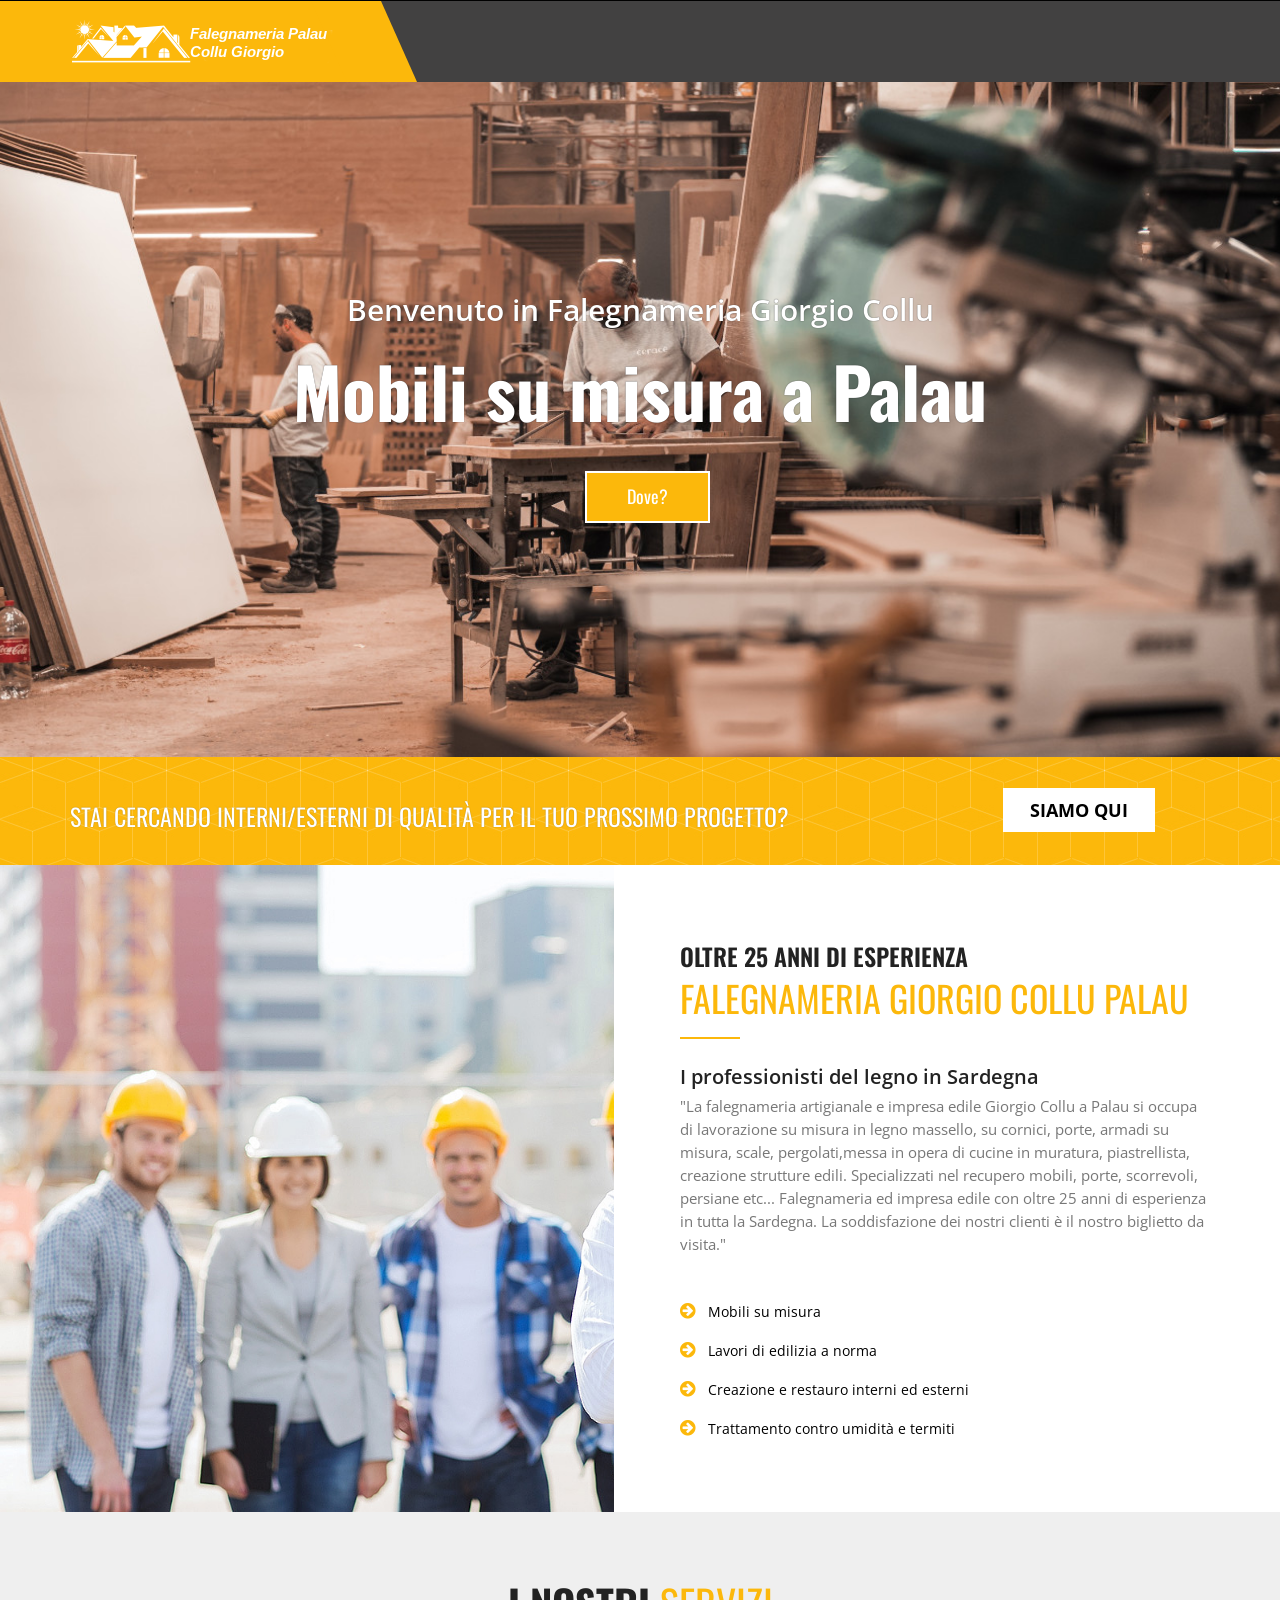
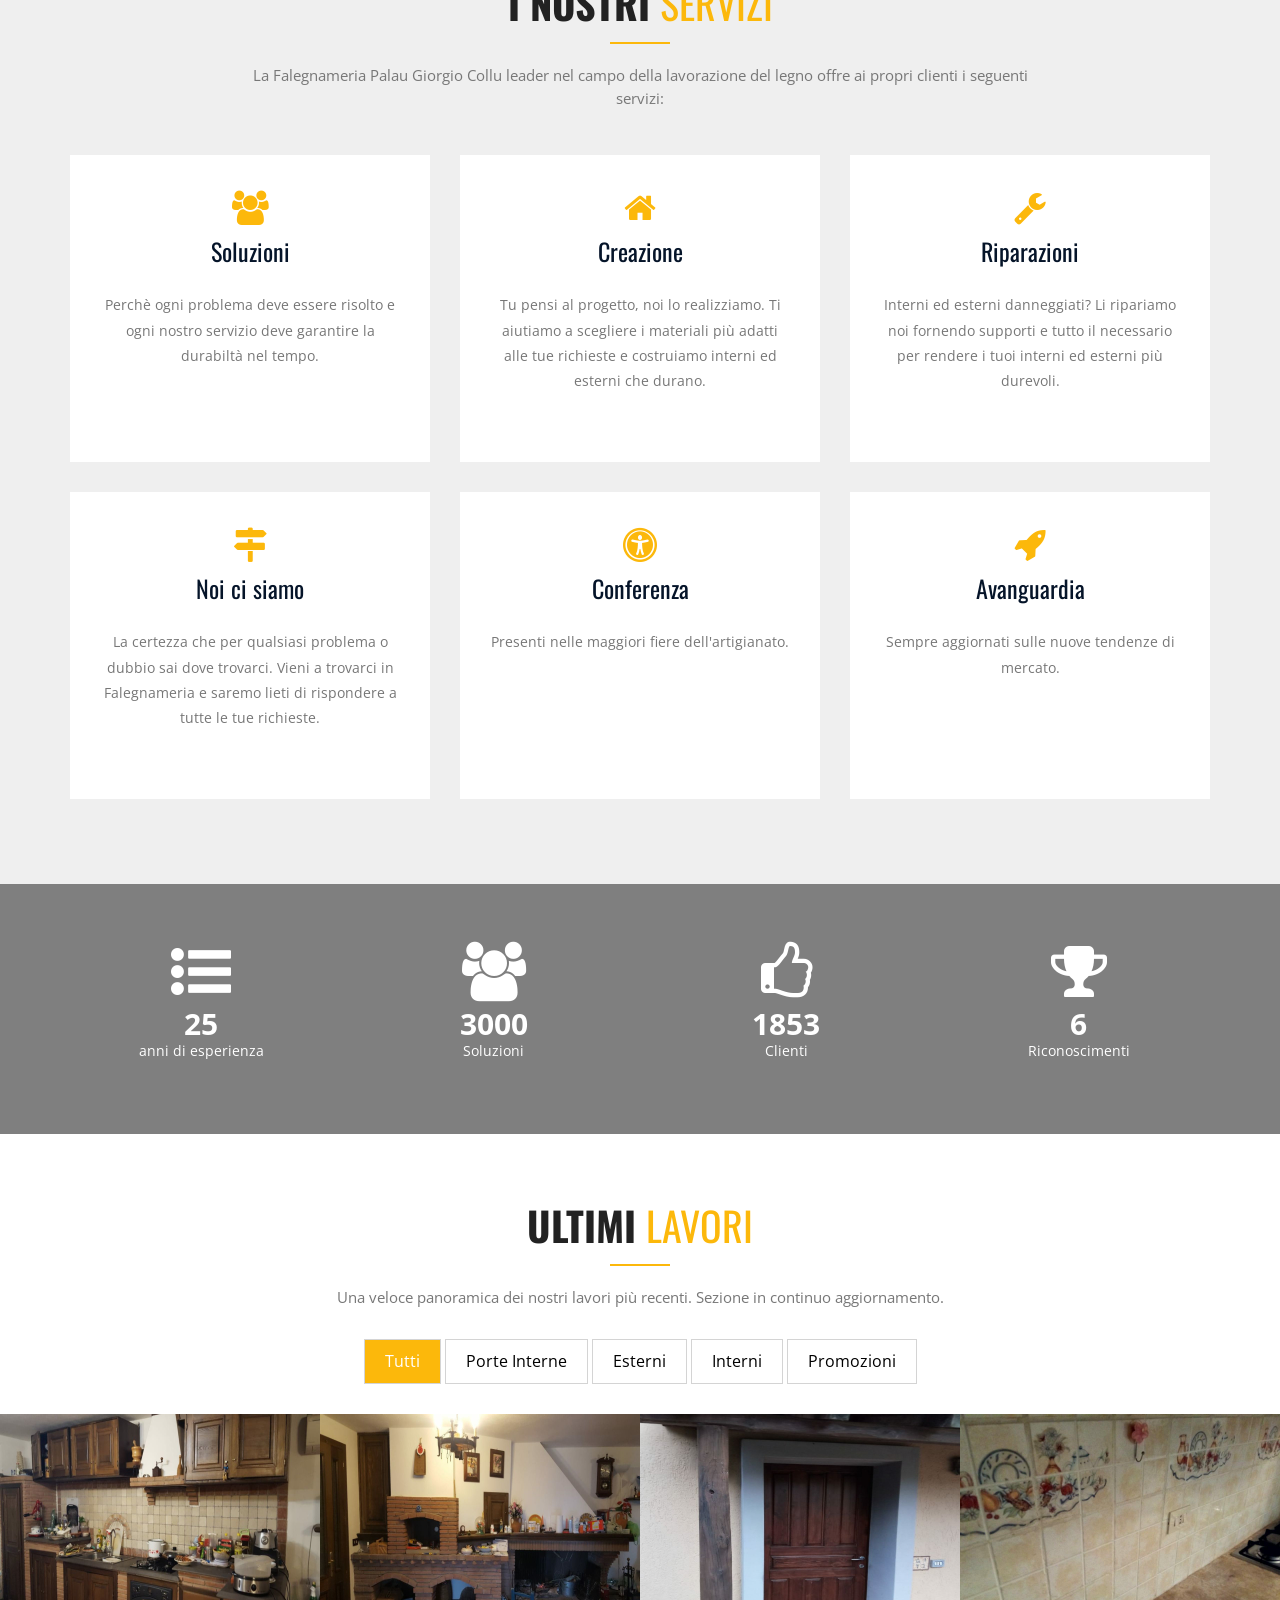
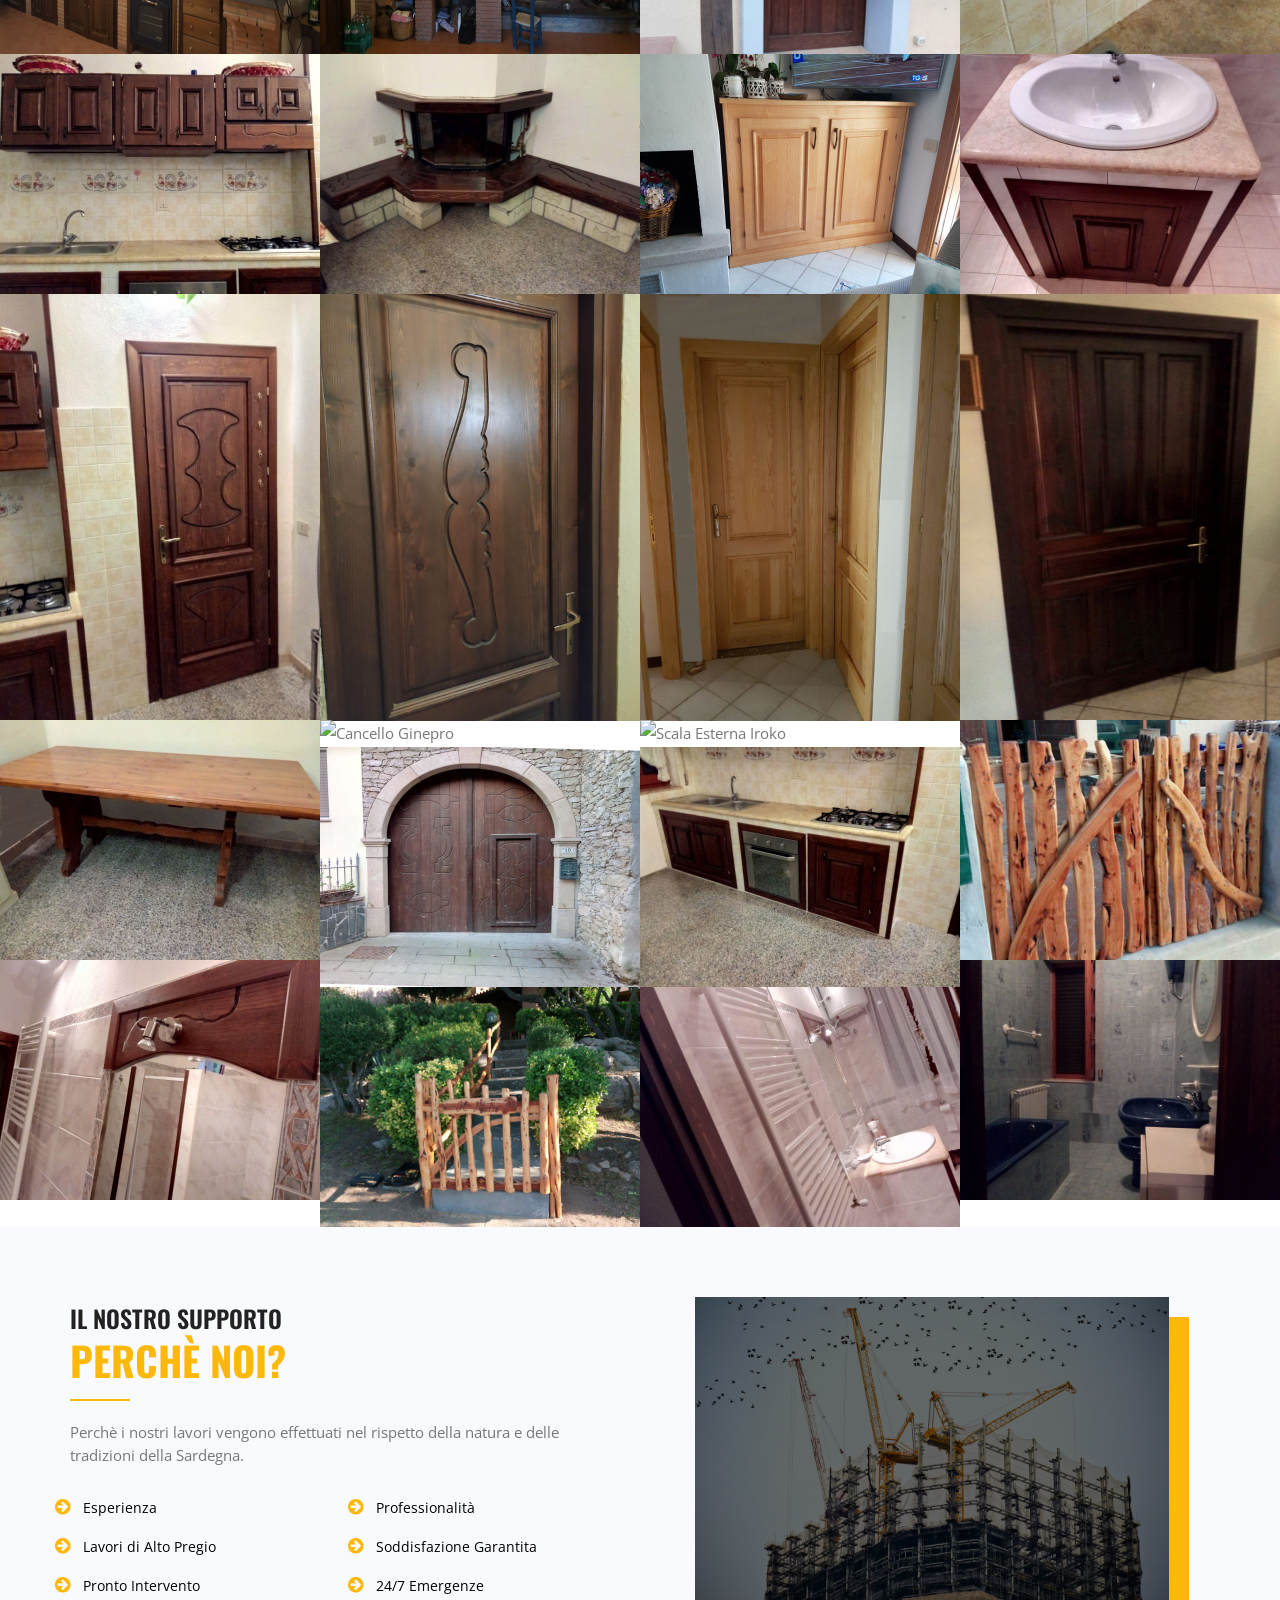
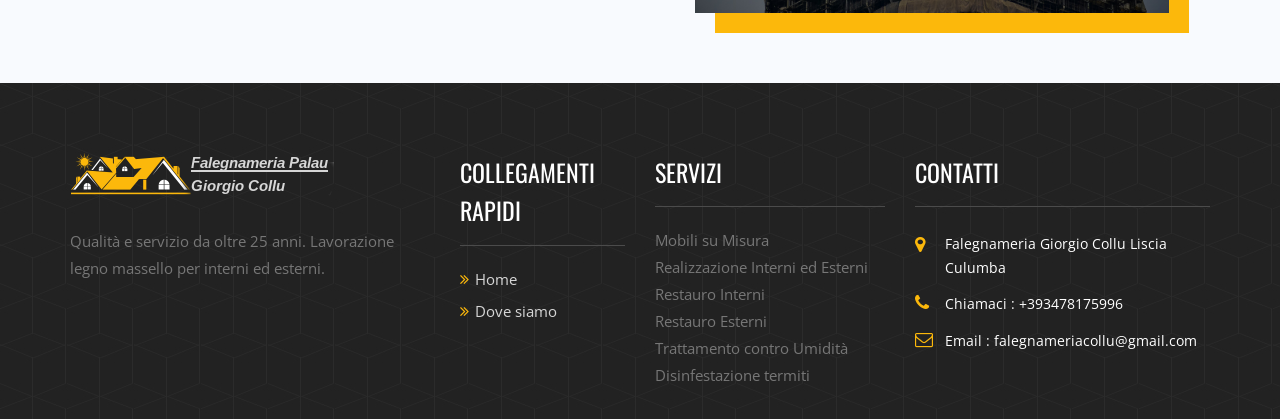
==== commit e46be708: "Update index.html" ====
--- a/index.html
+++ b/index.html
@@ -474,6 +474,28 @@
           </div>
         </li>
         <!--col end--> 
+          <!--col start-->
+        <li class="col-md-3 col-sm-6 col-xs-12 nf-item financing">
+          <div class="image-hover-effect-4"> <img src="images/gallery/31.jpg" alt="Cancello Ginepro">
+            <div class="caption">
+              <h3>Cancello in Ginepro</h3>
+              <p>Modello terra Sarda</p>
+            </div>
+            <div class="link-wrap"> <a href="images/gallery/31.jpg" title="Cancello Ginepro" class="lightbox-image"><i class="fa fa-search"></i></a></div>
+          </div>
+        </li>
+        <!--col end--> 
+          <!--col start-->
+        <li class="col-md-3 col-sm-6 col-xs-12 nf-item financing">
+          <div class="image-hover-effect-4"> <img src="images/gallery/32.jpg" alt="Scala Esterna Iroko">
+            <div class="caption">
+              <h3>Scala Esterna in Iroko </h3>
+              <p>Modello Sole della sera</p>
+            </div>
+            <div class="link-wrap"> <a href="images/gallery/32.jpg" title="Scala Esterna Iroko" class="lightbox-image"><i class="fa fa-search"></i></a></div>
+          </div>
+        </li>
+        <!--col end--> 
              <!--col start-->
         <li class="col-md-3 col-sm-6 col-xs-12 nf-item financing">
           <div class="image-hover-effect-4"> <img src="images/gallery/25.jpg" alt="Cancello Massello">
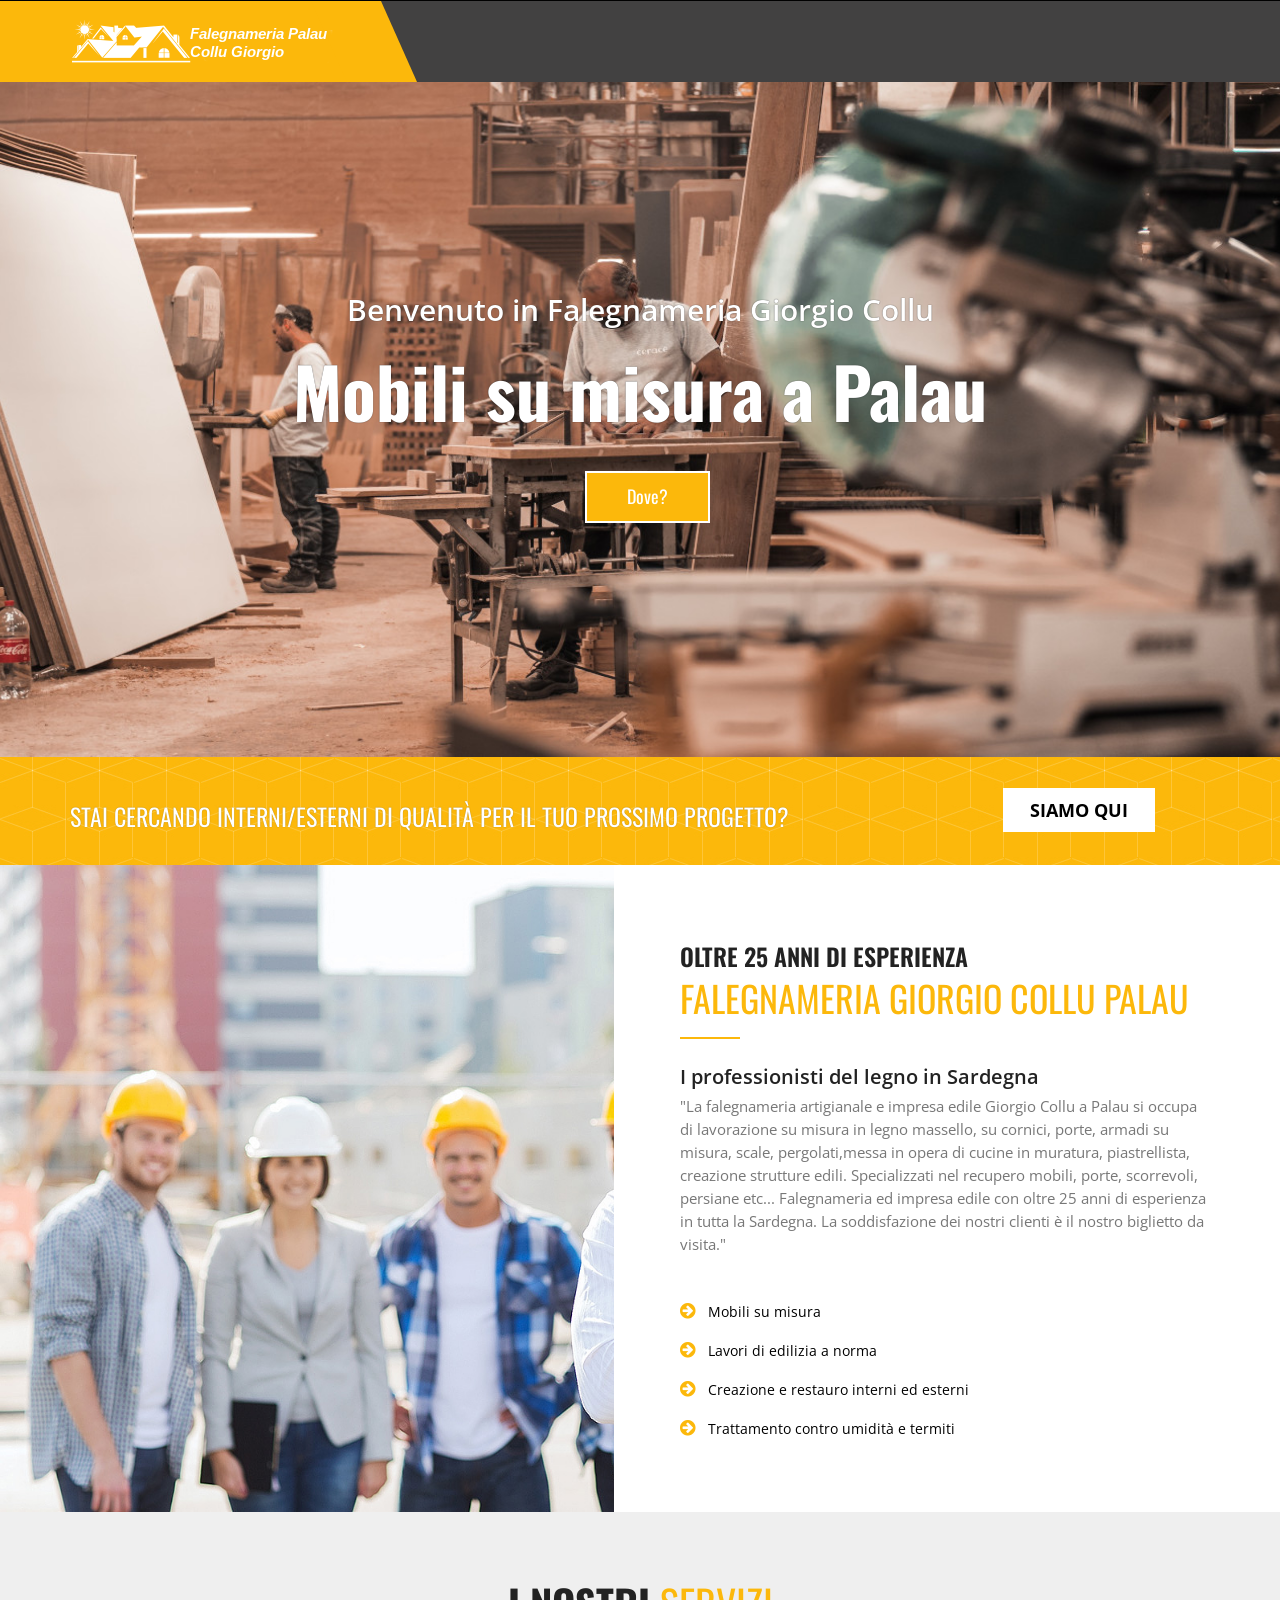
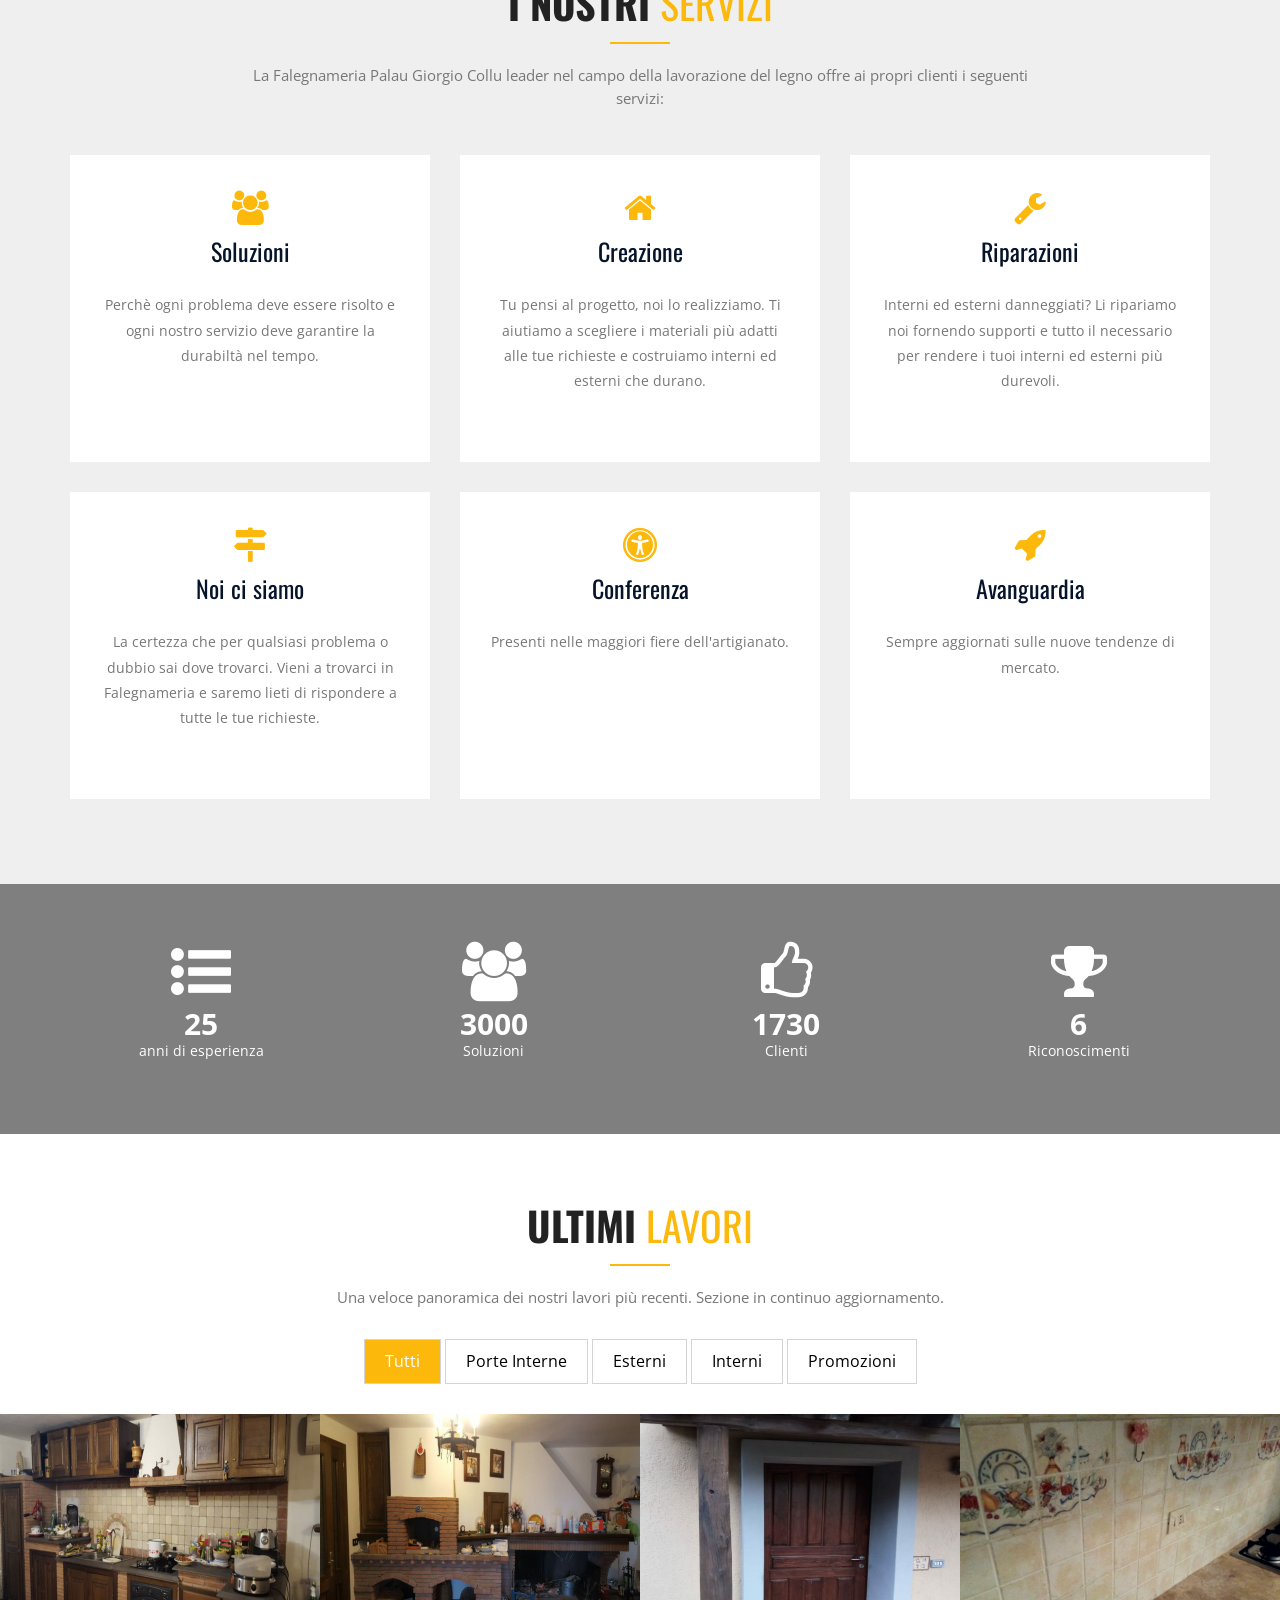
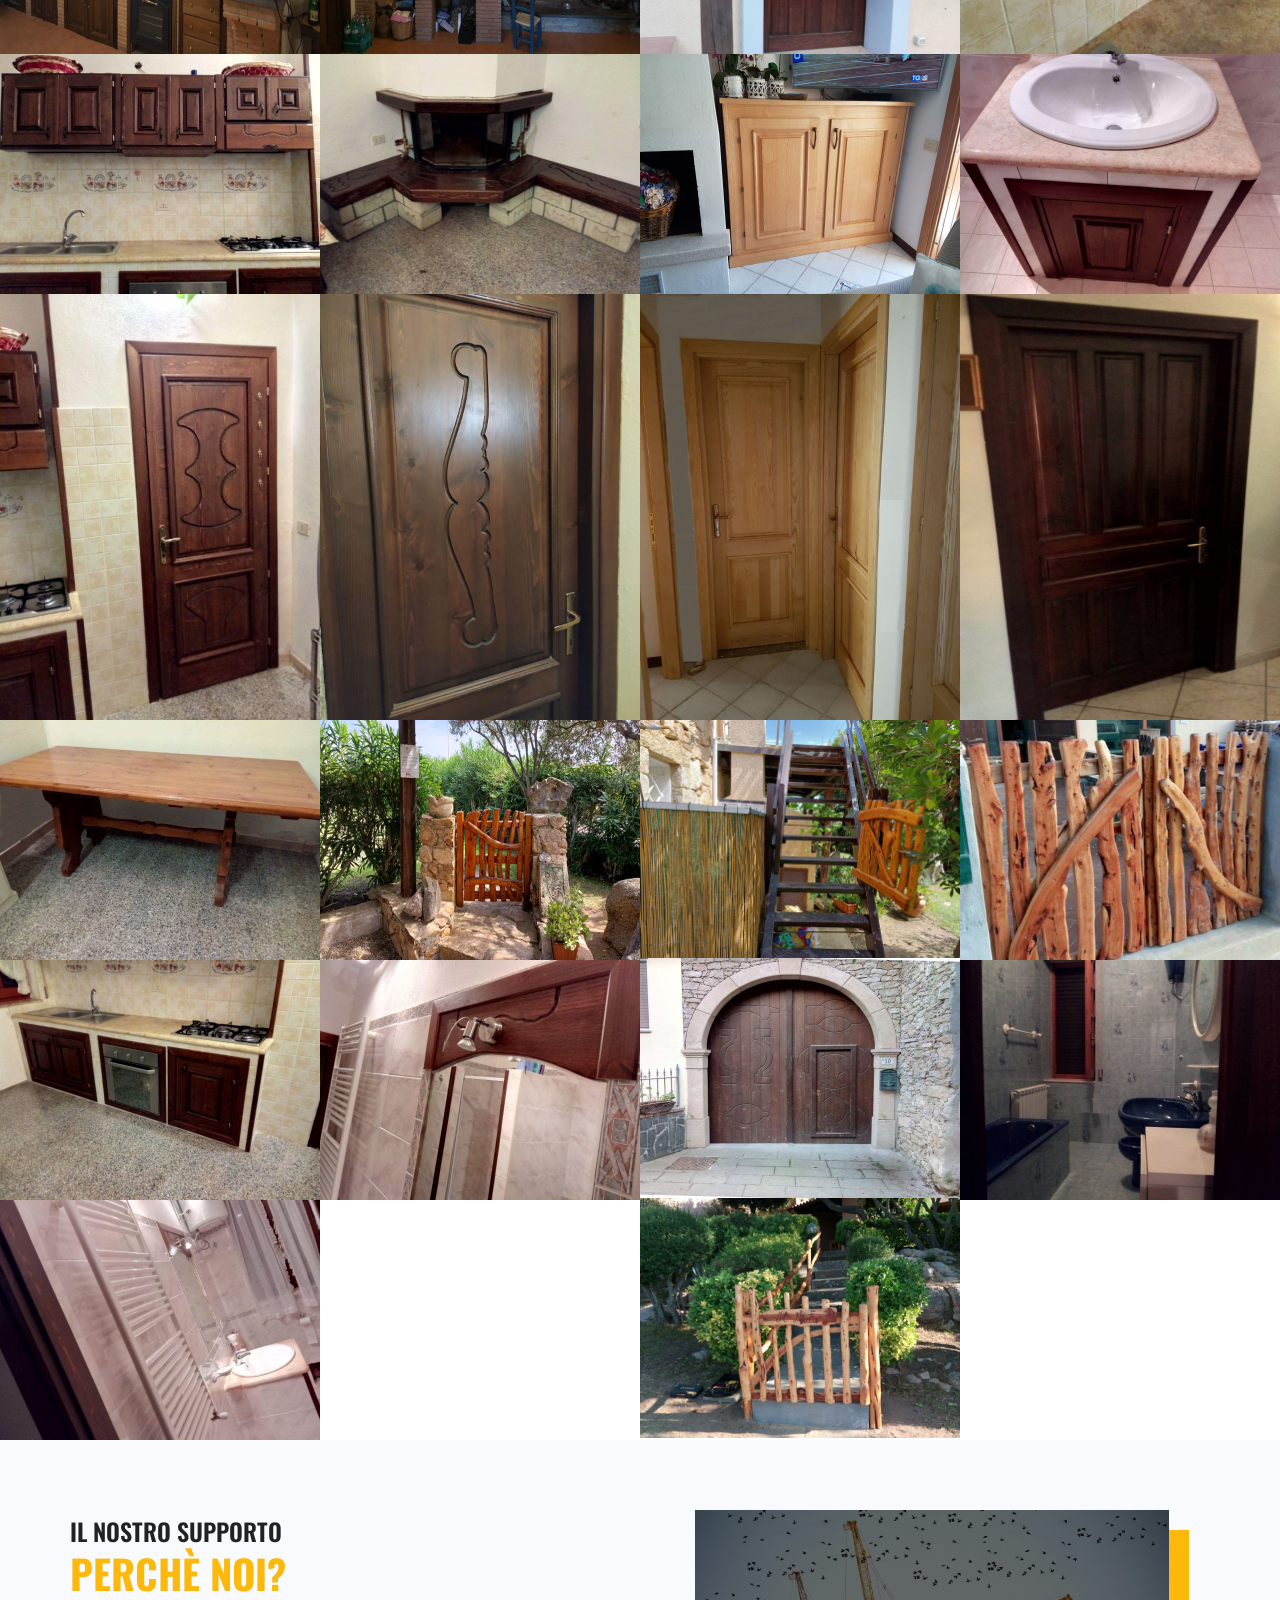
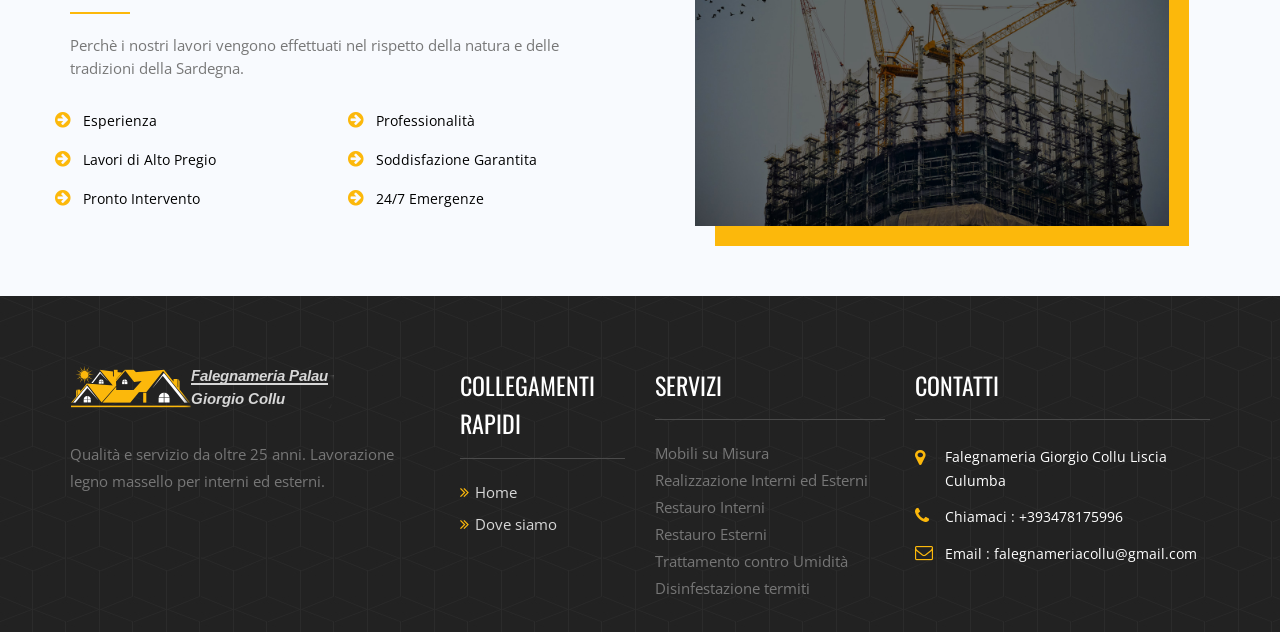
==== commit 6cd3f0dd: "Update index.html" ====
--- a/index.html
+++ b/index.html
@@ -476,23 +476,23 @@
         <!--col end--> 
           <!--col start-->
         <li class="col-md-3 col-sm-6 col-xs-12 nf-item financing">
-          <div class="image-hover-effect-4"> <img src="images/gallery/31.jpg" alt="Cancello Ginepro">
+          <div class="image-hover-effect-4"> <img src="images/gallery/31.jpeg" alt="Cancello Ginepro">
             <div class="caption">
               <h3>Cancello in Ginepro</h3>
               <p>Modello terra Sarda</p>
             </div>
-            <div class="link-wrap"> <a href="images/gallery/31.jpg" title="Cancello Ginepro" class="lightbox-image"><i class="fa fa-search"></i></a></div>
+            <div class="link-wrap"> <a href="images/gallery/31.jpeg" title="Cancello Ginepro" class="lightbox-image"><i class="fa fa-search"></i></a></div>
           </div>
         </li>
         <!--col end--> 
           <!--col start-->
         <li class="col-md-3 col-sm-6 col-xs-12 nf-item financing">
-          <div class="image-hover-effect-4"> <img src="images/gallery/32.jpg" alt="Scala Esterna Iroko">
+          <div class="image-hover-effect-4"> <img src="images/gallery/32.jpeg" alt="Scala Esterna Iroko">
             <div class="caption">
               <h3>Scala Esterna in Iroko </h3>
               <p>Modello Sole della sera</p>
             </div>
-            <div class="link-wrap"> <a href="images/gallery/32.jpg" title="Scala Esterna Iroko" class="lightbox-image"><i class="fa fa-search"></i></a></div>
+            <div class="link-wrap"> <a href="images/gallery/32.jpeg" title="Scala Esterna Iroko" class="lightbox-image"><i class="fa fa-search"></i></a></div>
           </div>
         </li>
         <!--col end--> 
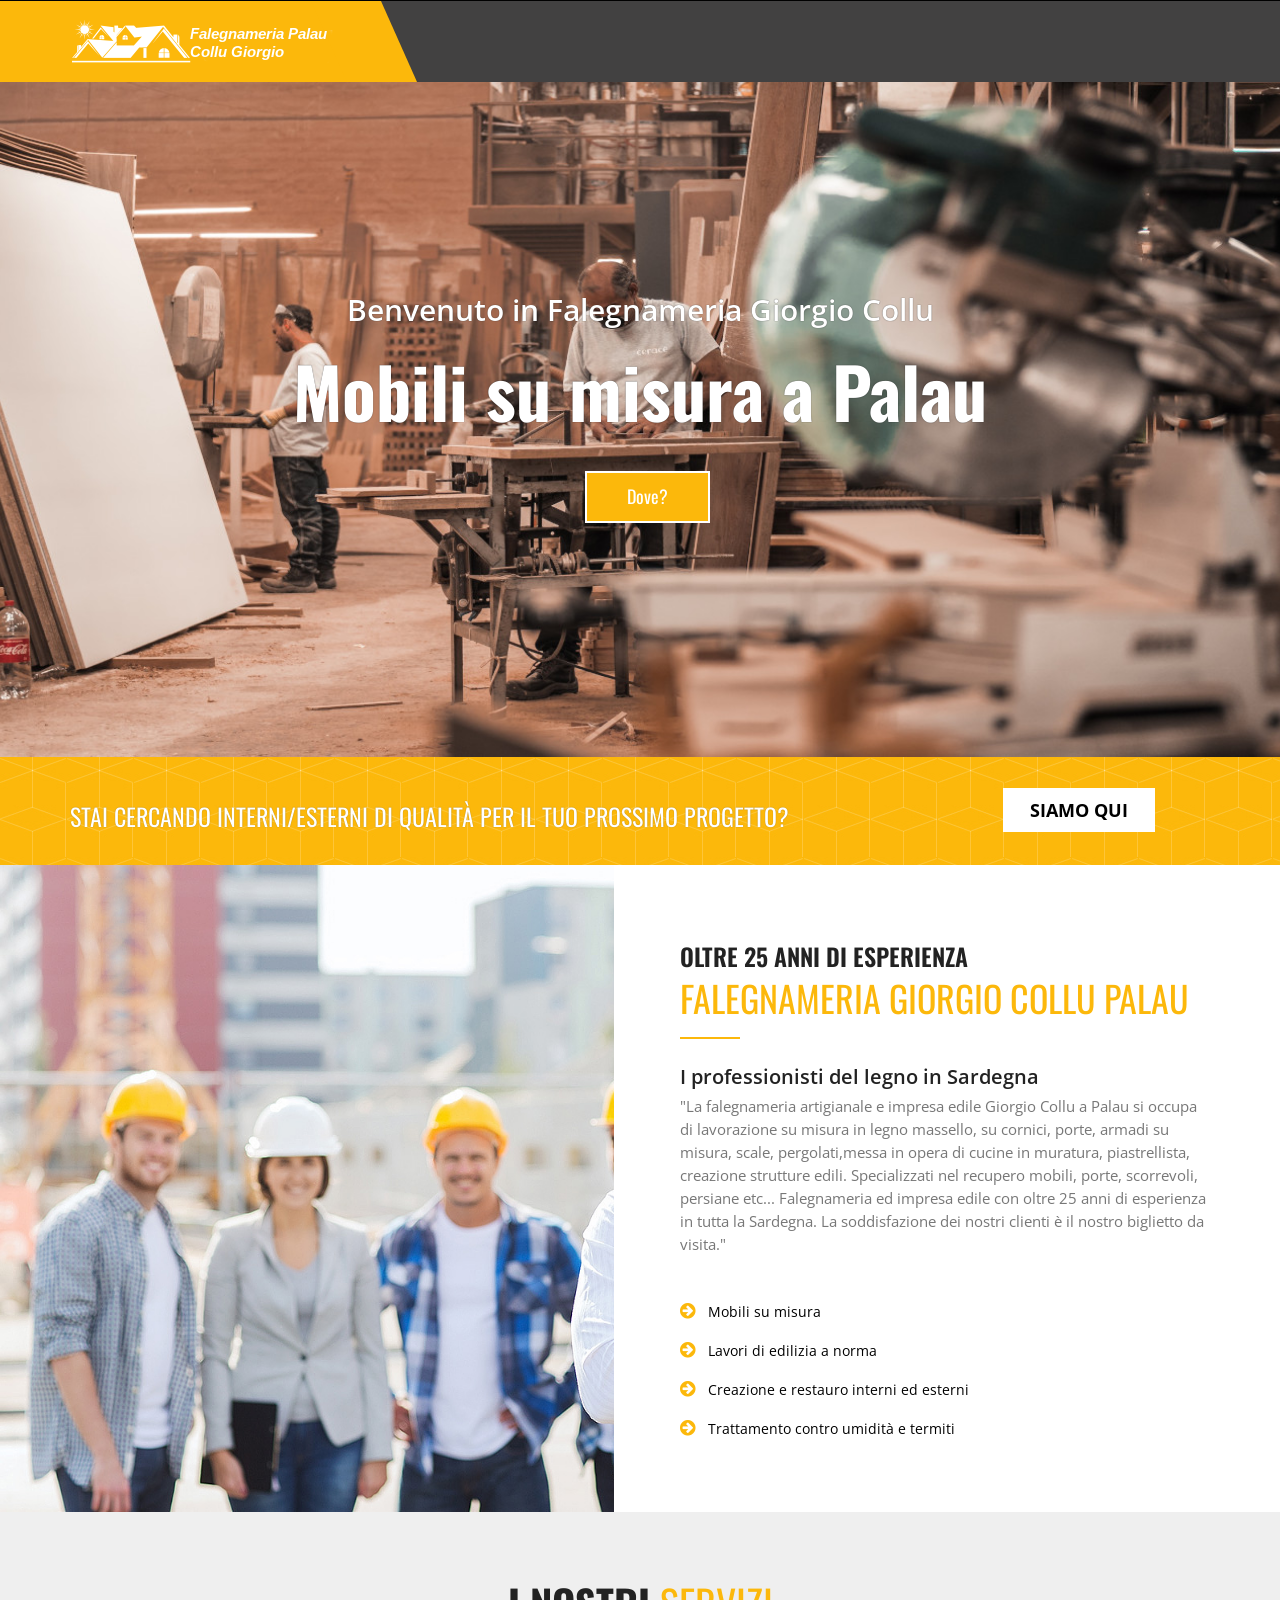
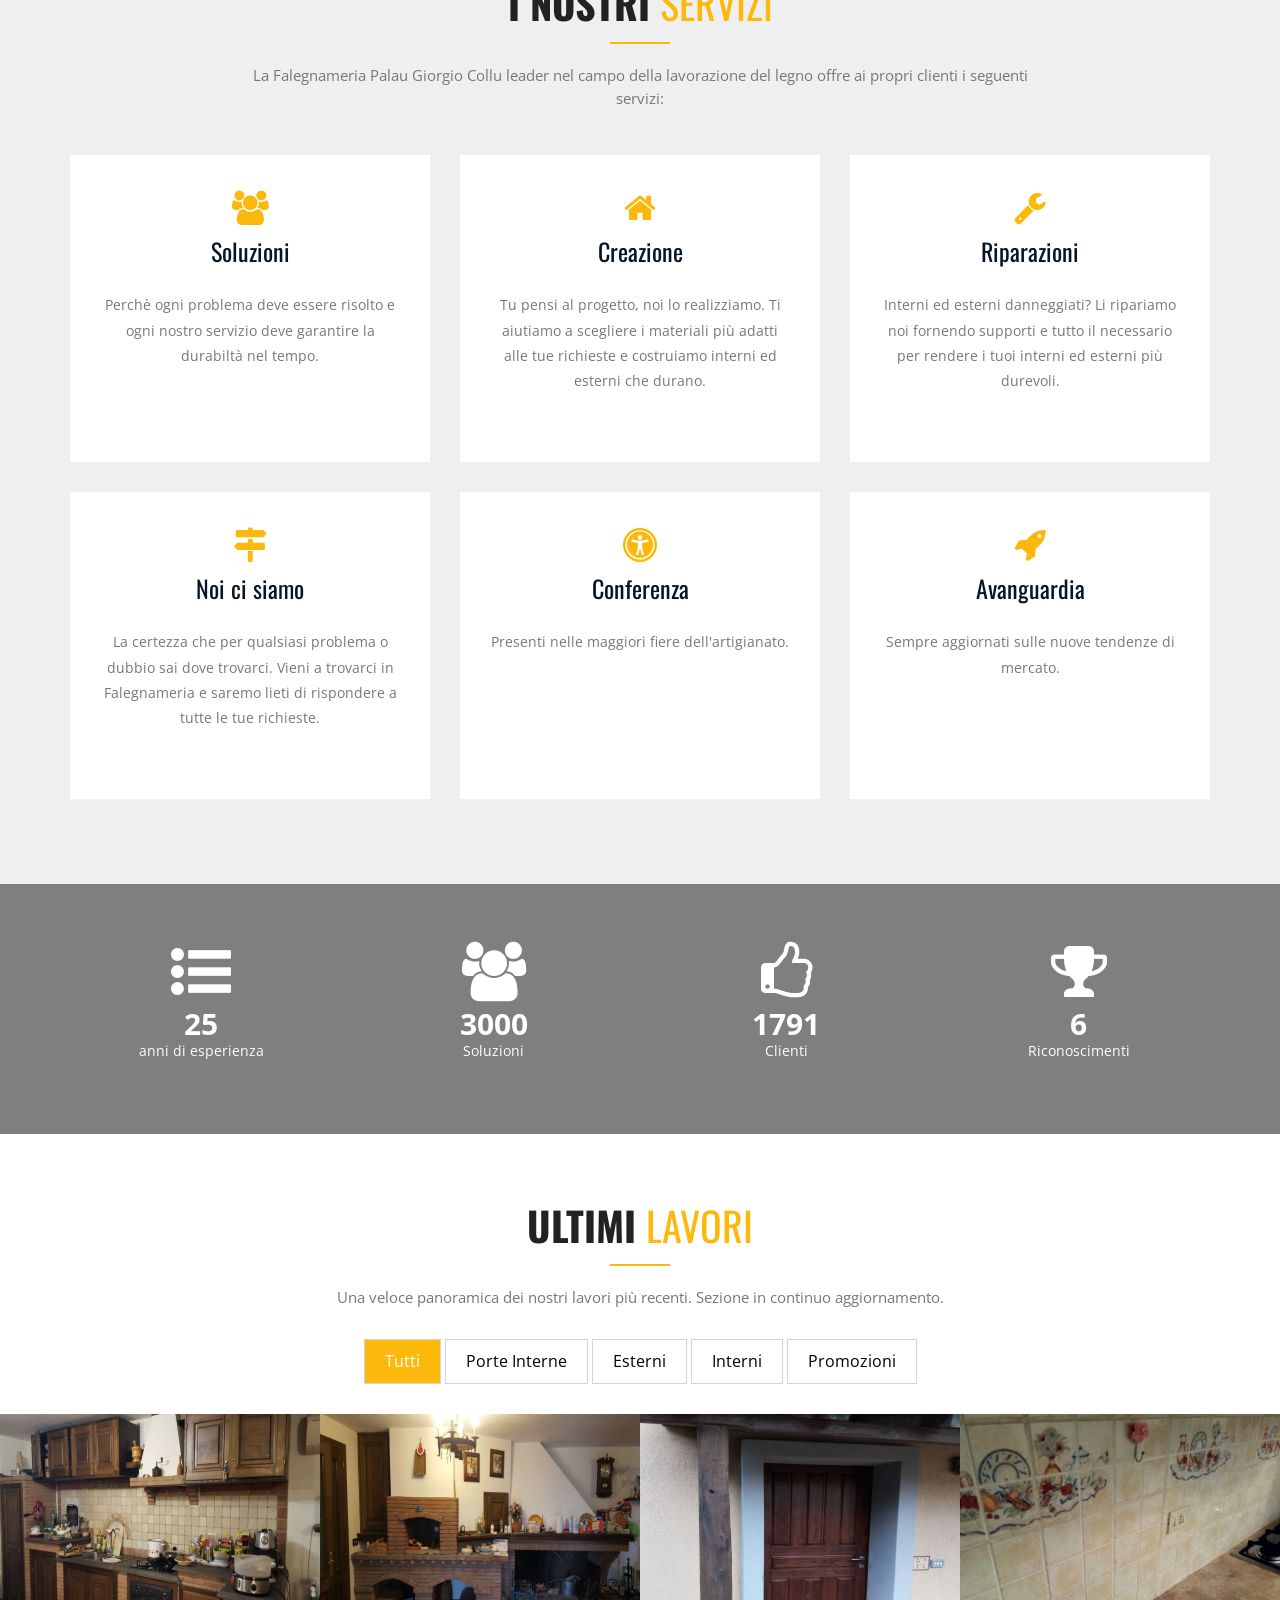
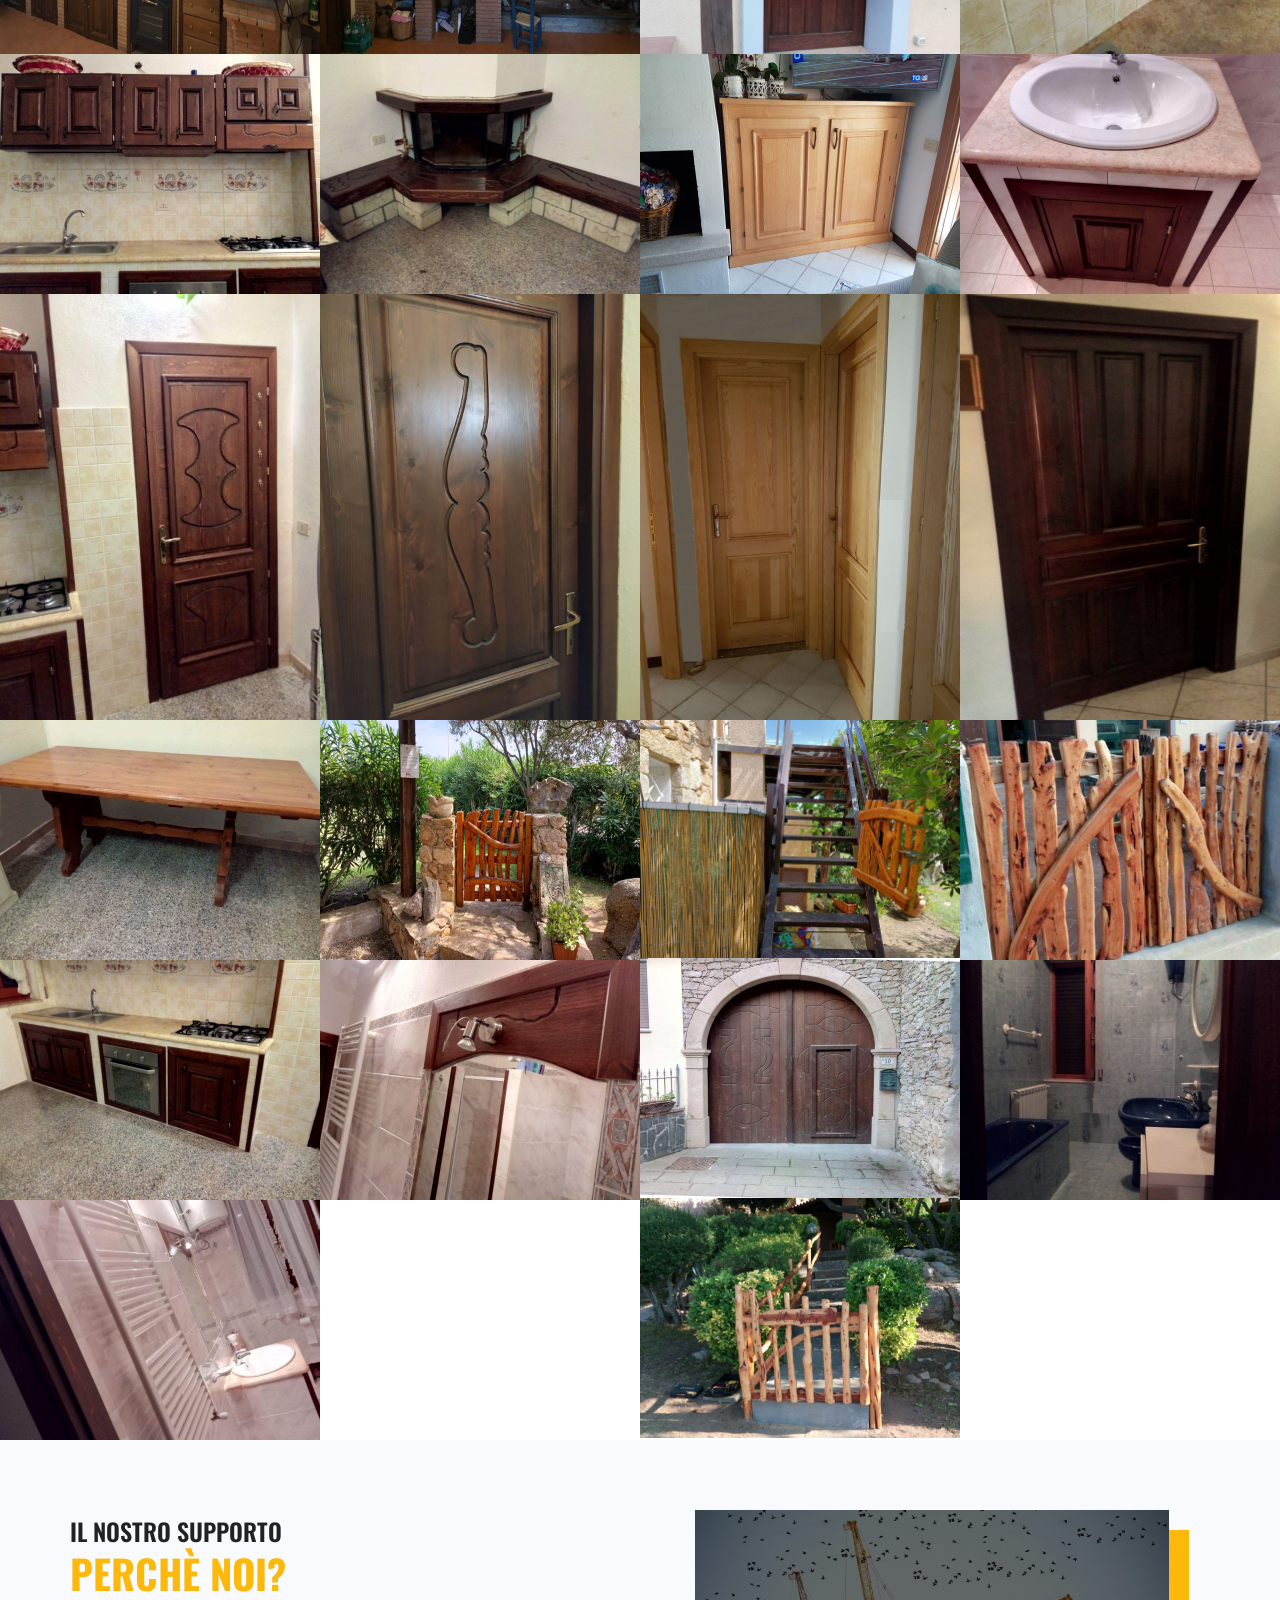
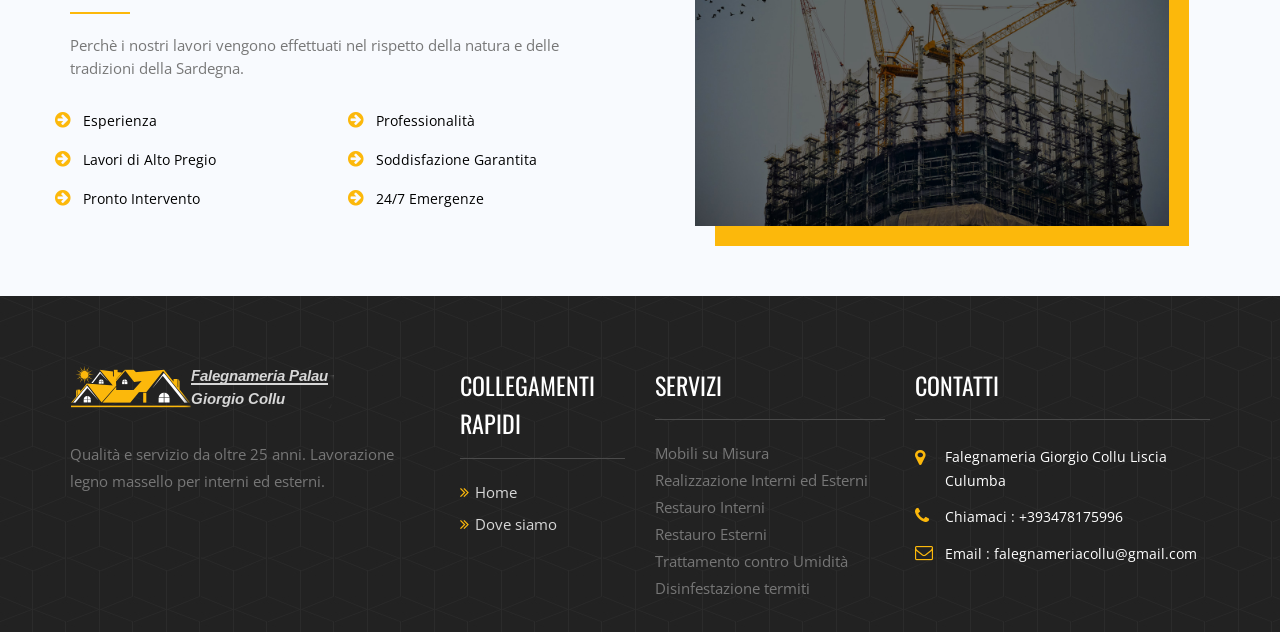
==== commit 90977dd2: "Update index.html" ====
--- a/index.html
+++ b/index.html
@@ -353,7 +353,7 @@
         </li>
         <!--col end--> 
                <!--col start-->
-        <li class="col-md-3 col-sm-6 col-xs-12 nf-item financing grid-sizer">
+        <li class="col-md-3 col-sm-6 col-xs-12 nf-item  grid-sizer">
           <div class="image-hover-effect-4"> <img src="images/gallery/03.jpg" alt="Portoncino massello">
             <div class="caption">
               <h3>Portone entrata</h3>
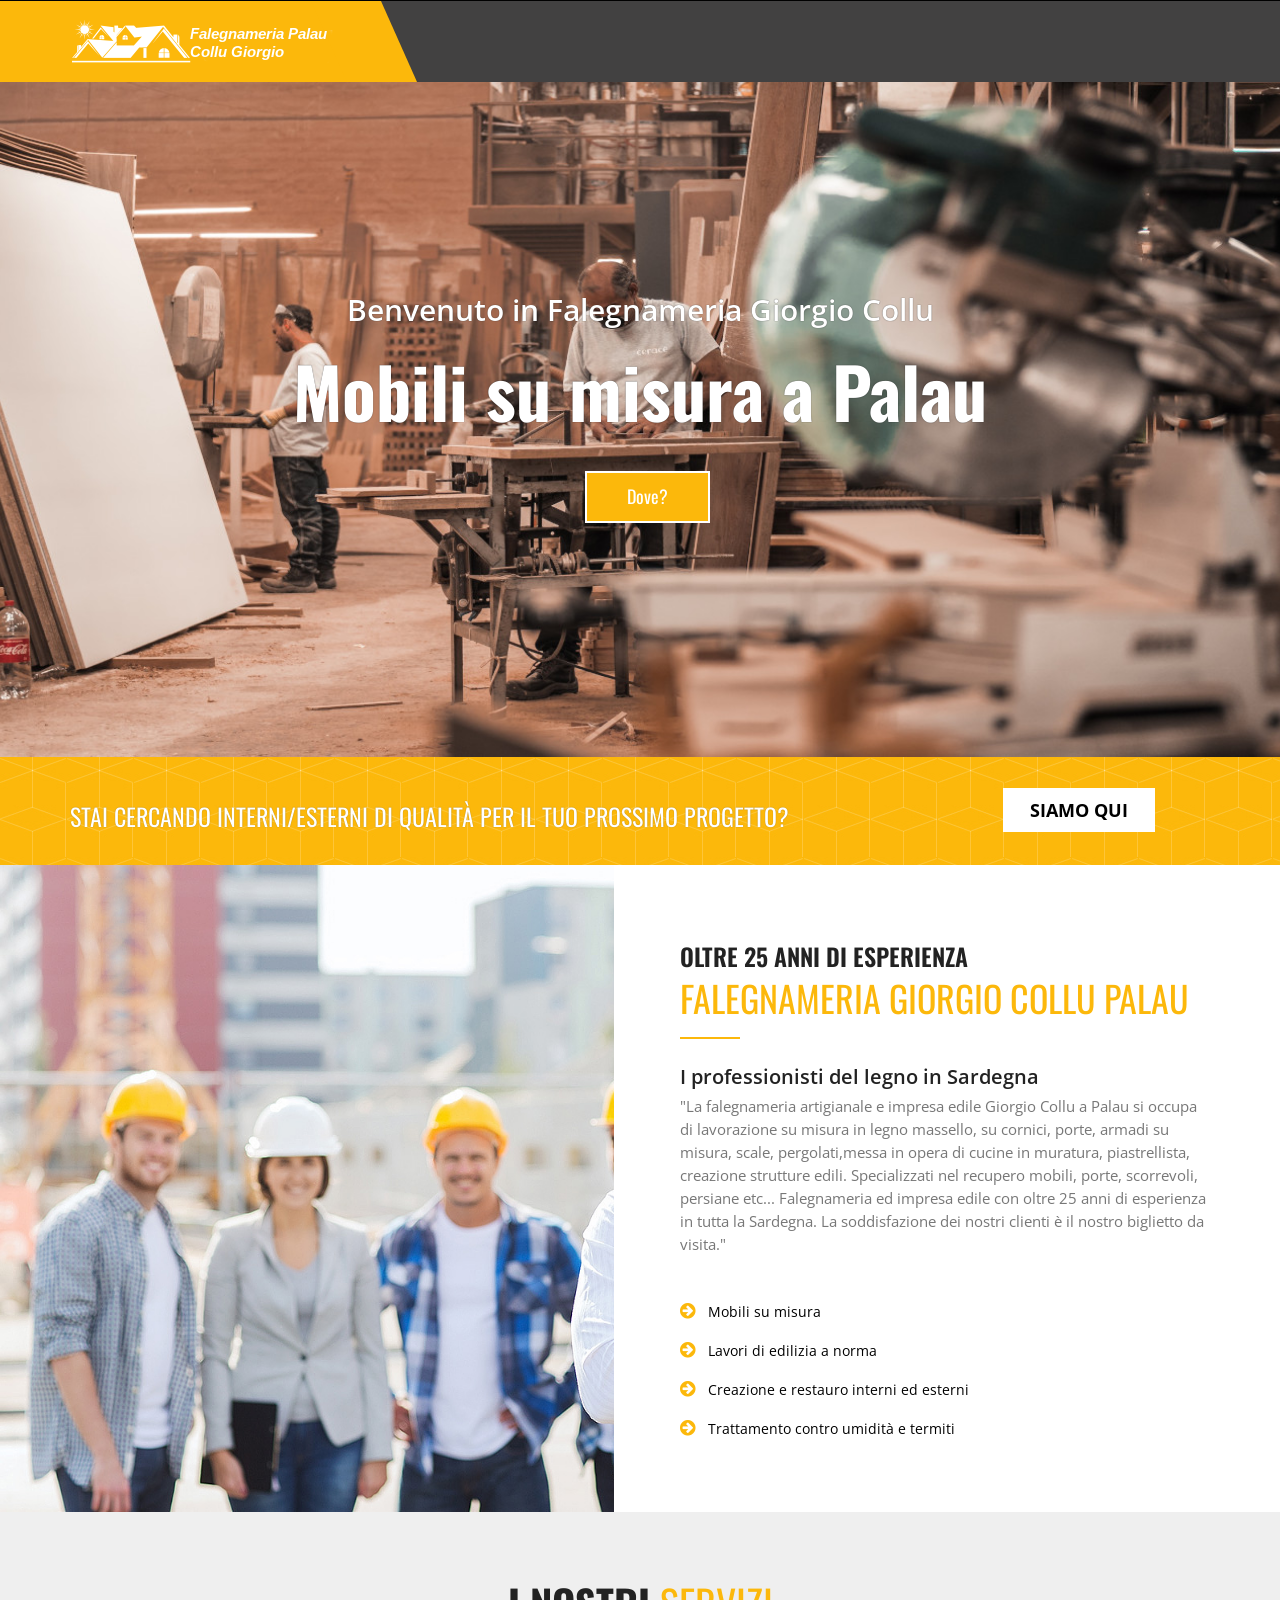
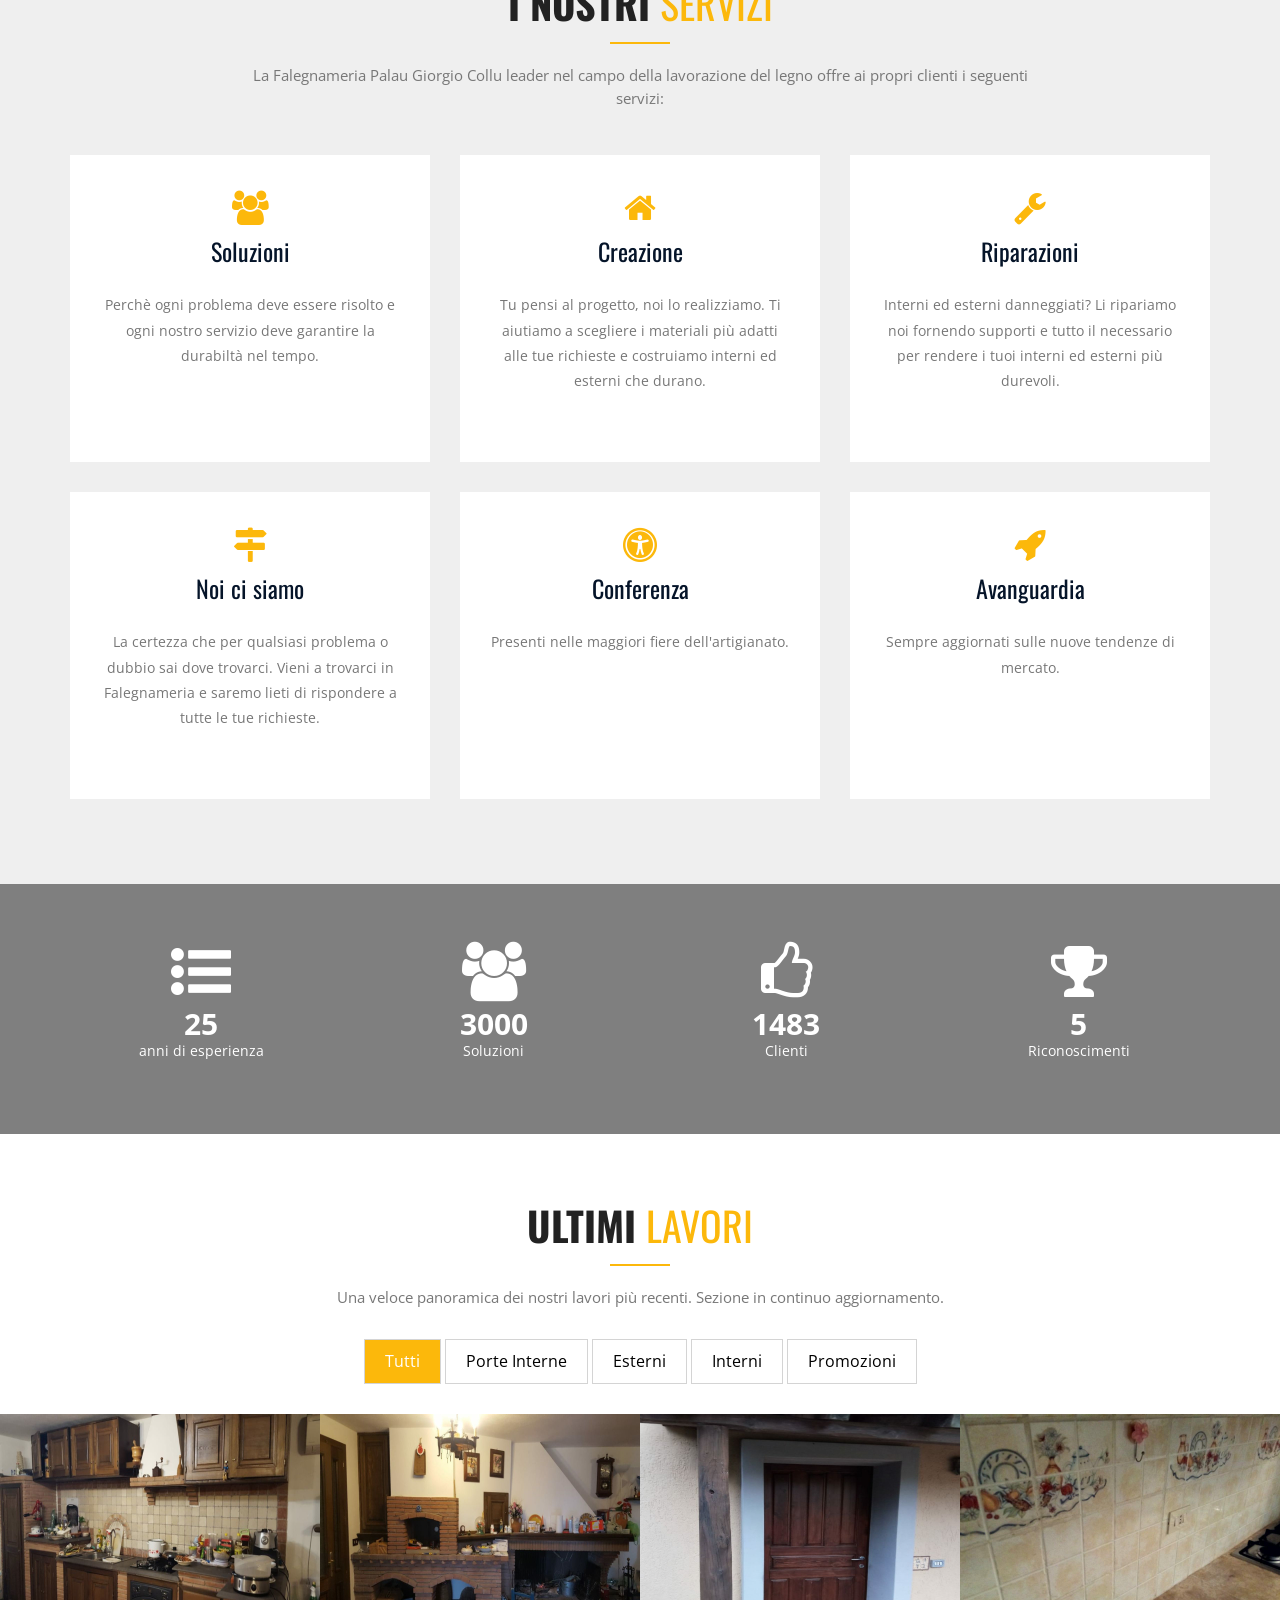
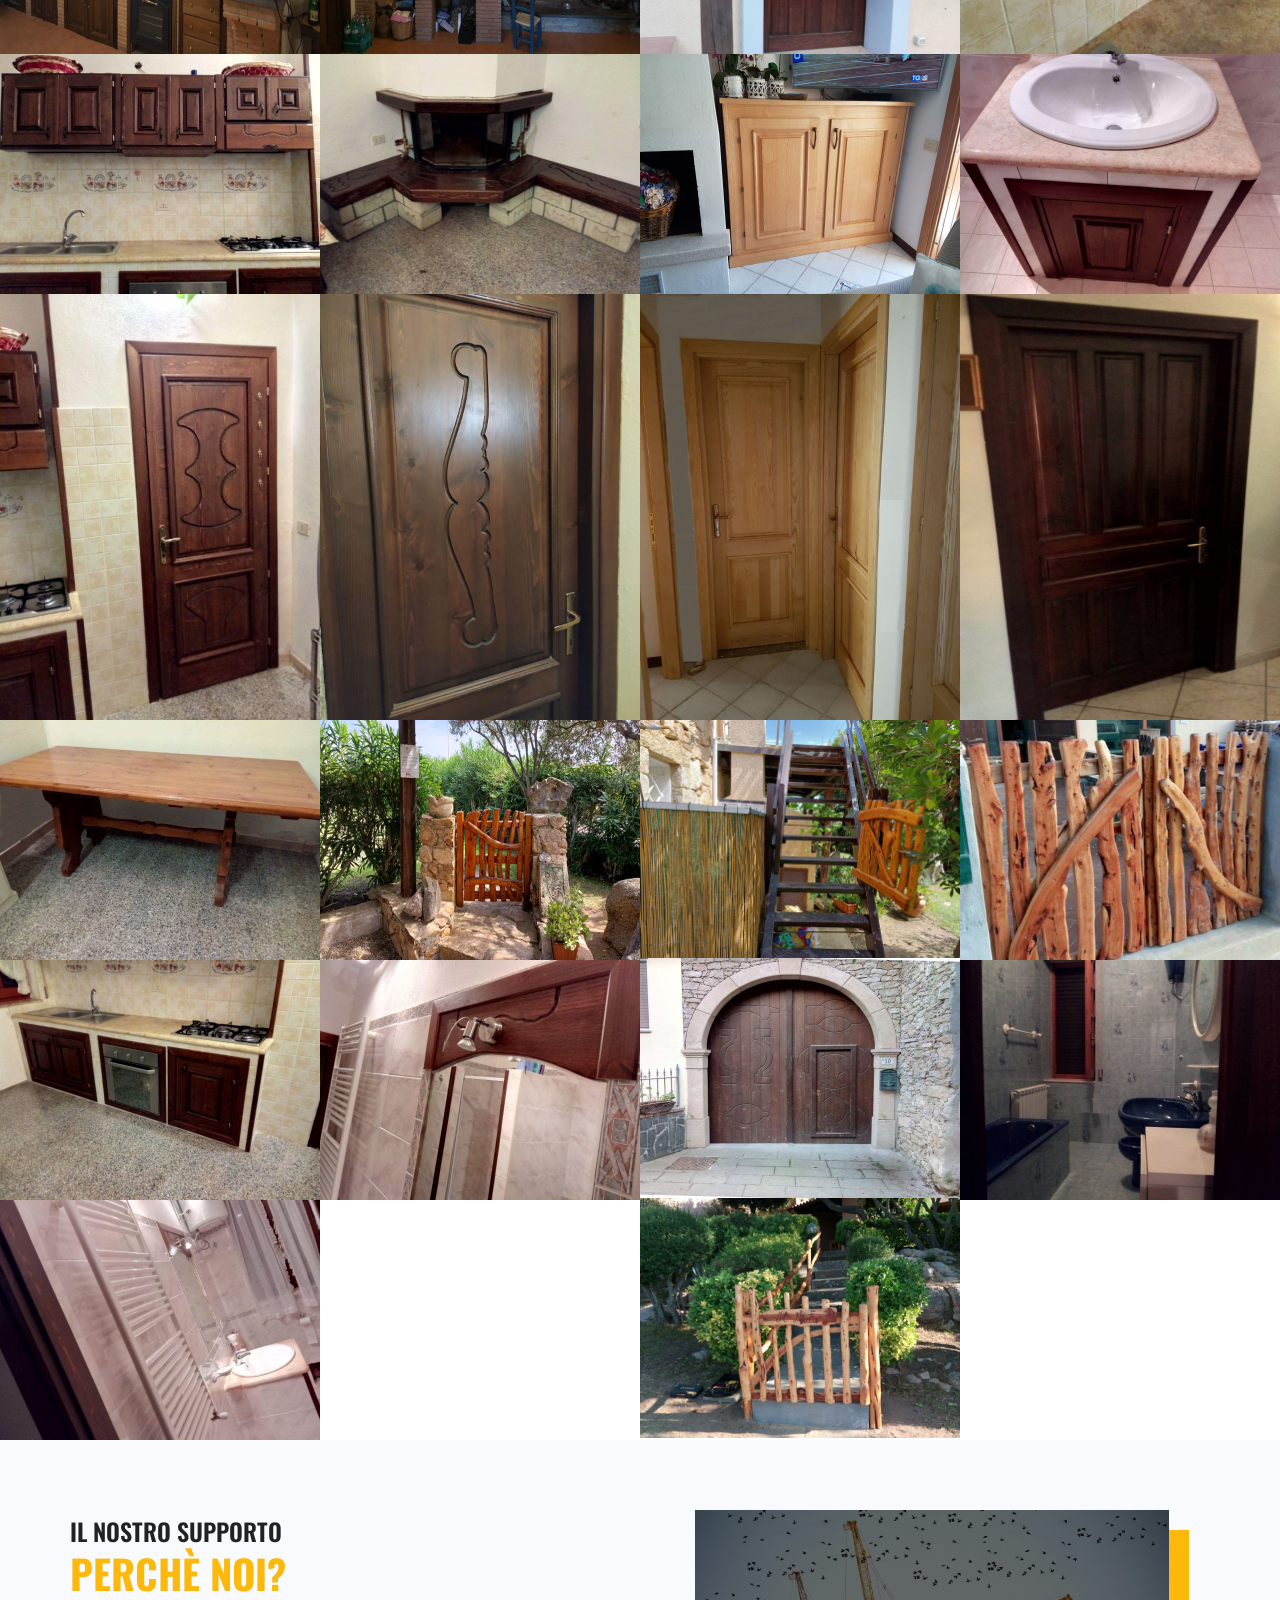
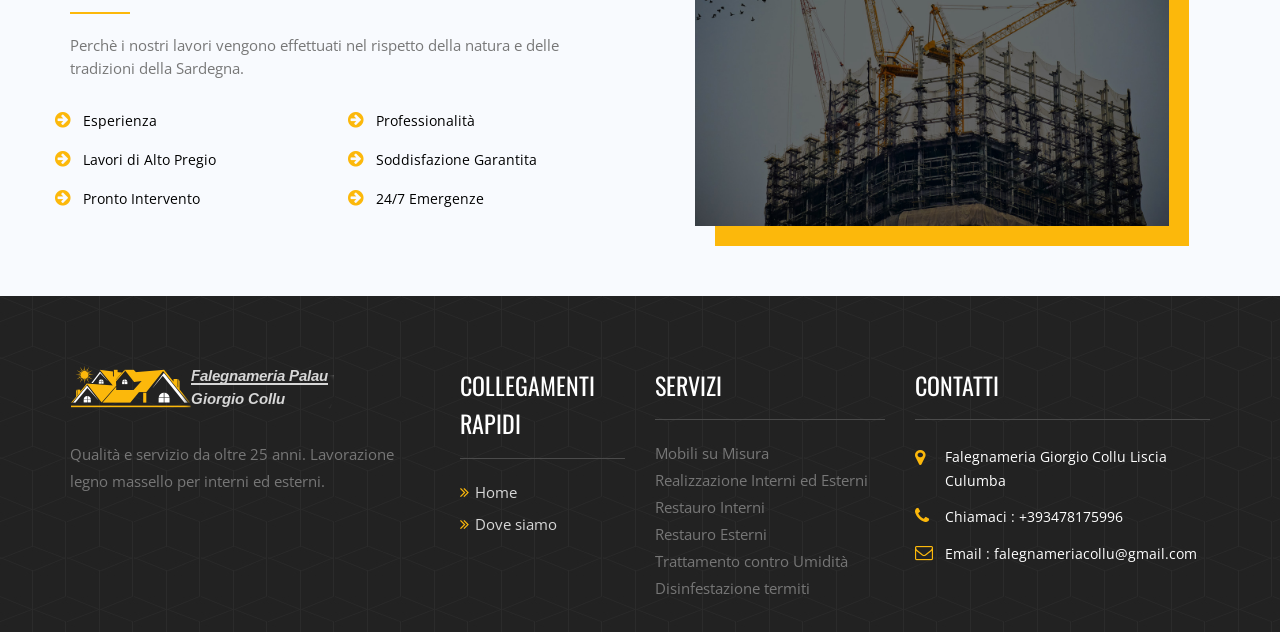
==== commit af0b6223: "Update index.html" ====
--- a/index.html
+++ b/index.html
@@ -353,7 +353,7 @@
         </li>
         <!--col end--> 
                <!--col start-->
-        <li class="col-md-3 col-sm-6 col-xs-12 nf-item  grid-sizer">
+        <li class="col-md-3 col-sm-6 col-xs-12 nf-item financing grid-sizer">
           <div class="image-hover-effect-4"> <img src="images/gallery/03.jpg" alt="Portoncino massello">
             <div class="caption">
               <h3>Portone entrata</h3>
@@ -508,7 +508,7 @@
         </li>
         <!--col end--> 
              <!--col start-->
-        <li class="col-md-3 col-sm-6 col-xs-12 nf-item financing">
+        <li class="col-md-3 col-sm-6 col-xs-12 nf-item ">
           <div class="image-hover-effect-4"> <img src="images/gallery/27.jpg" alt="Portone Massello">
             <div class="caption">
               <h3>Portone in Massello</h3>
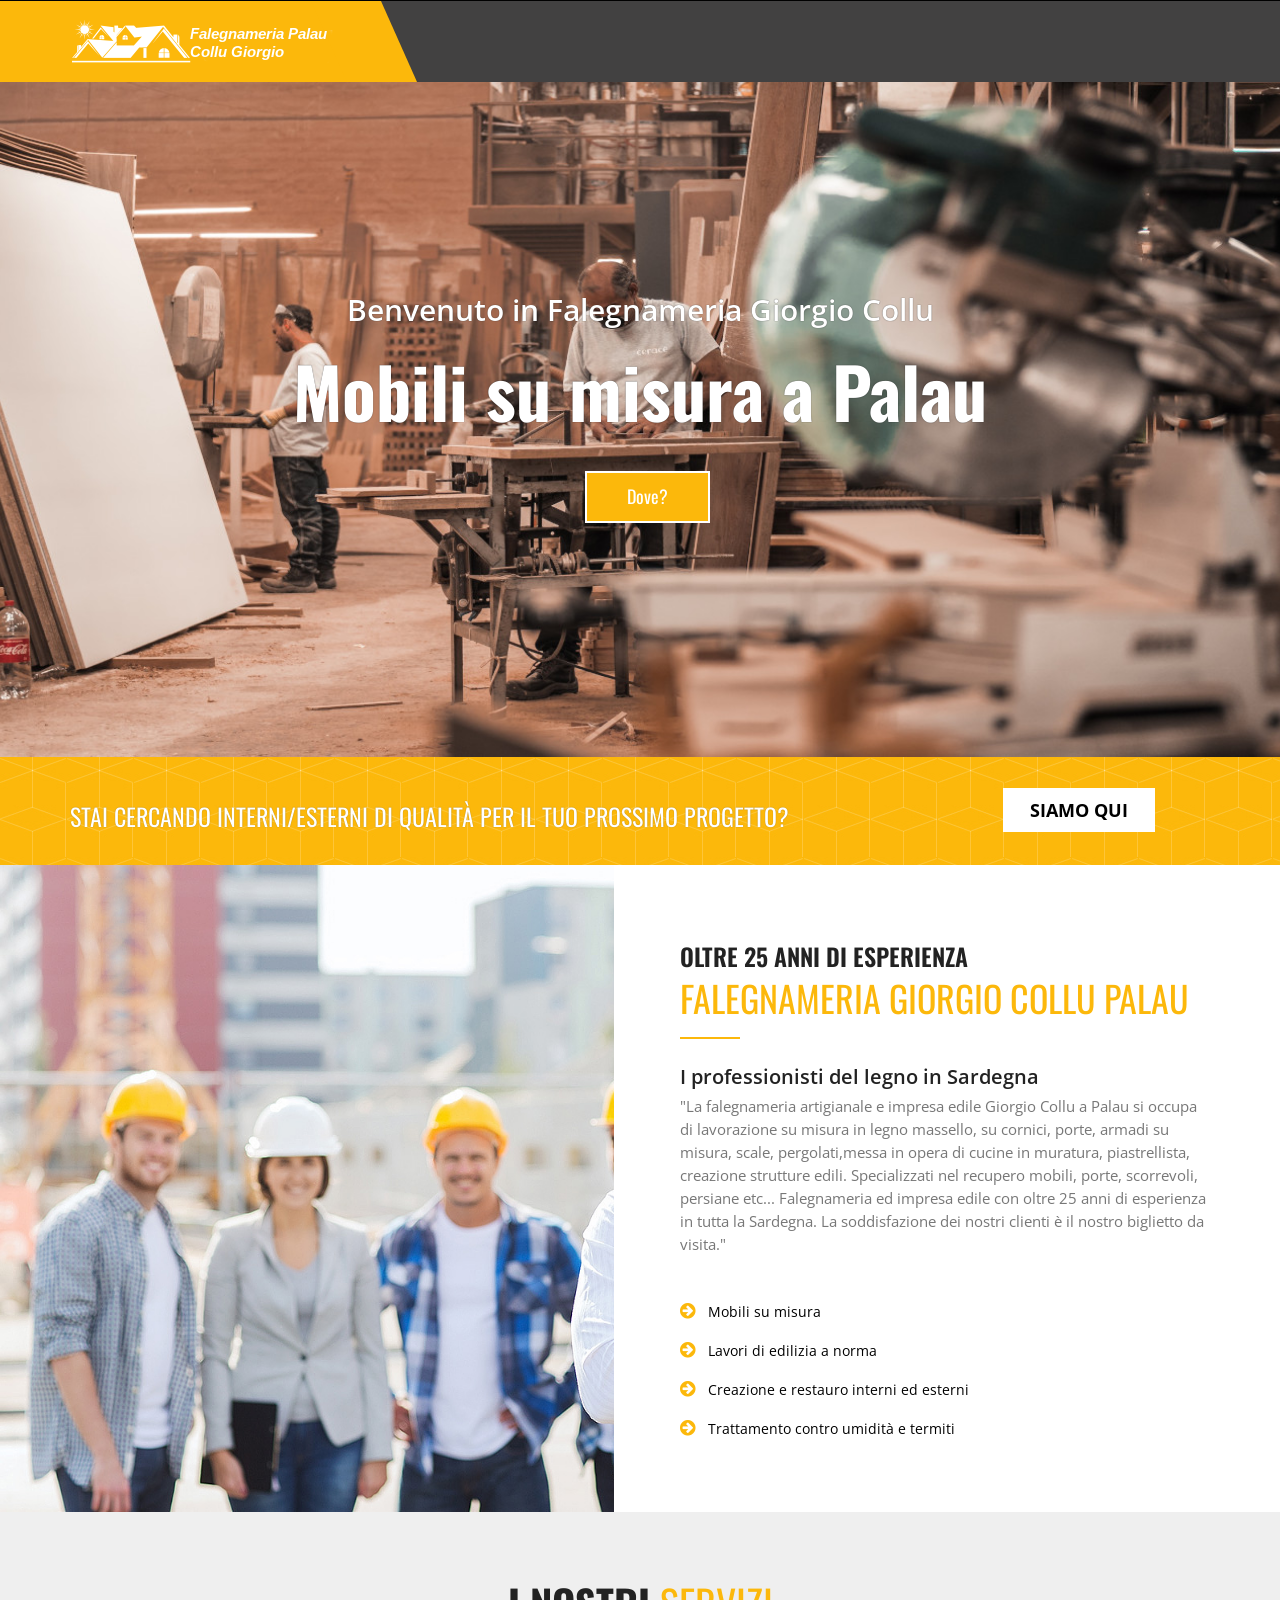
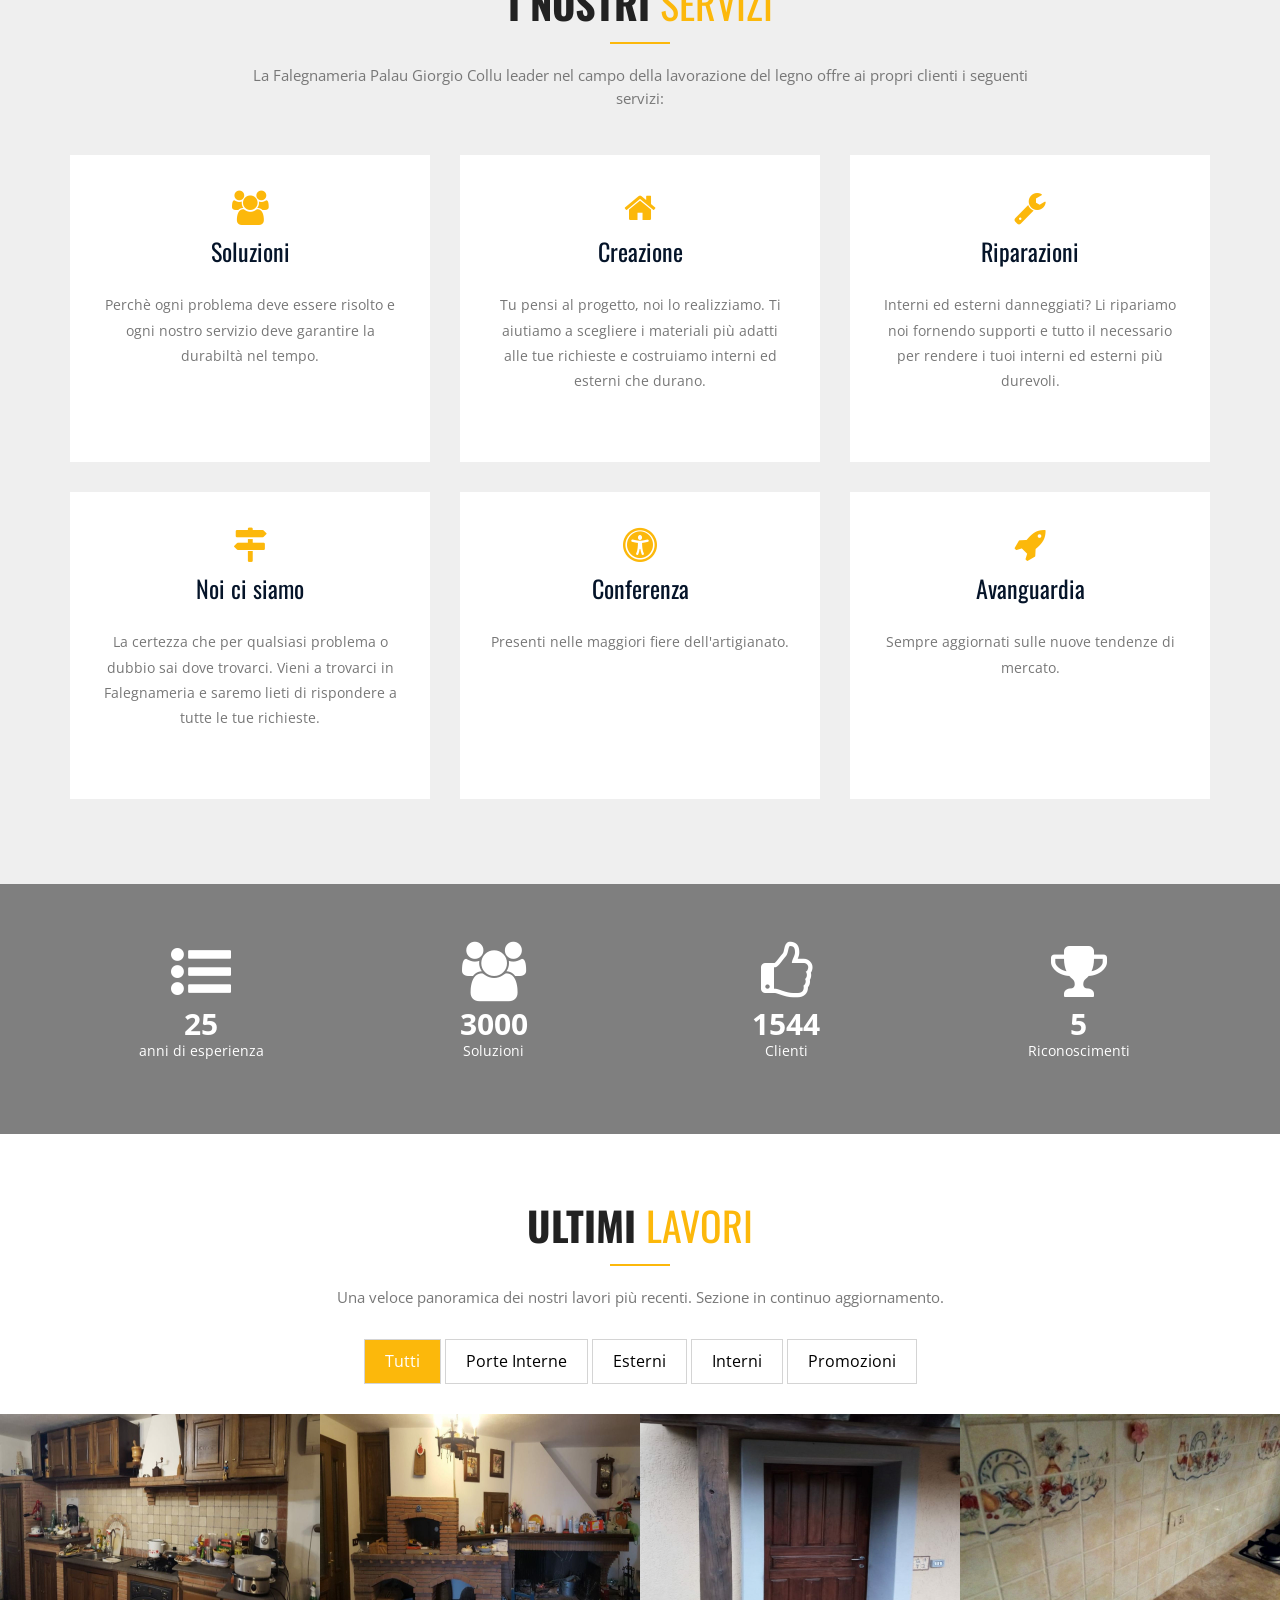
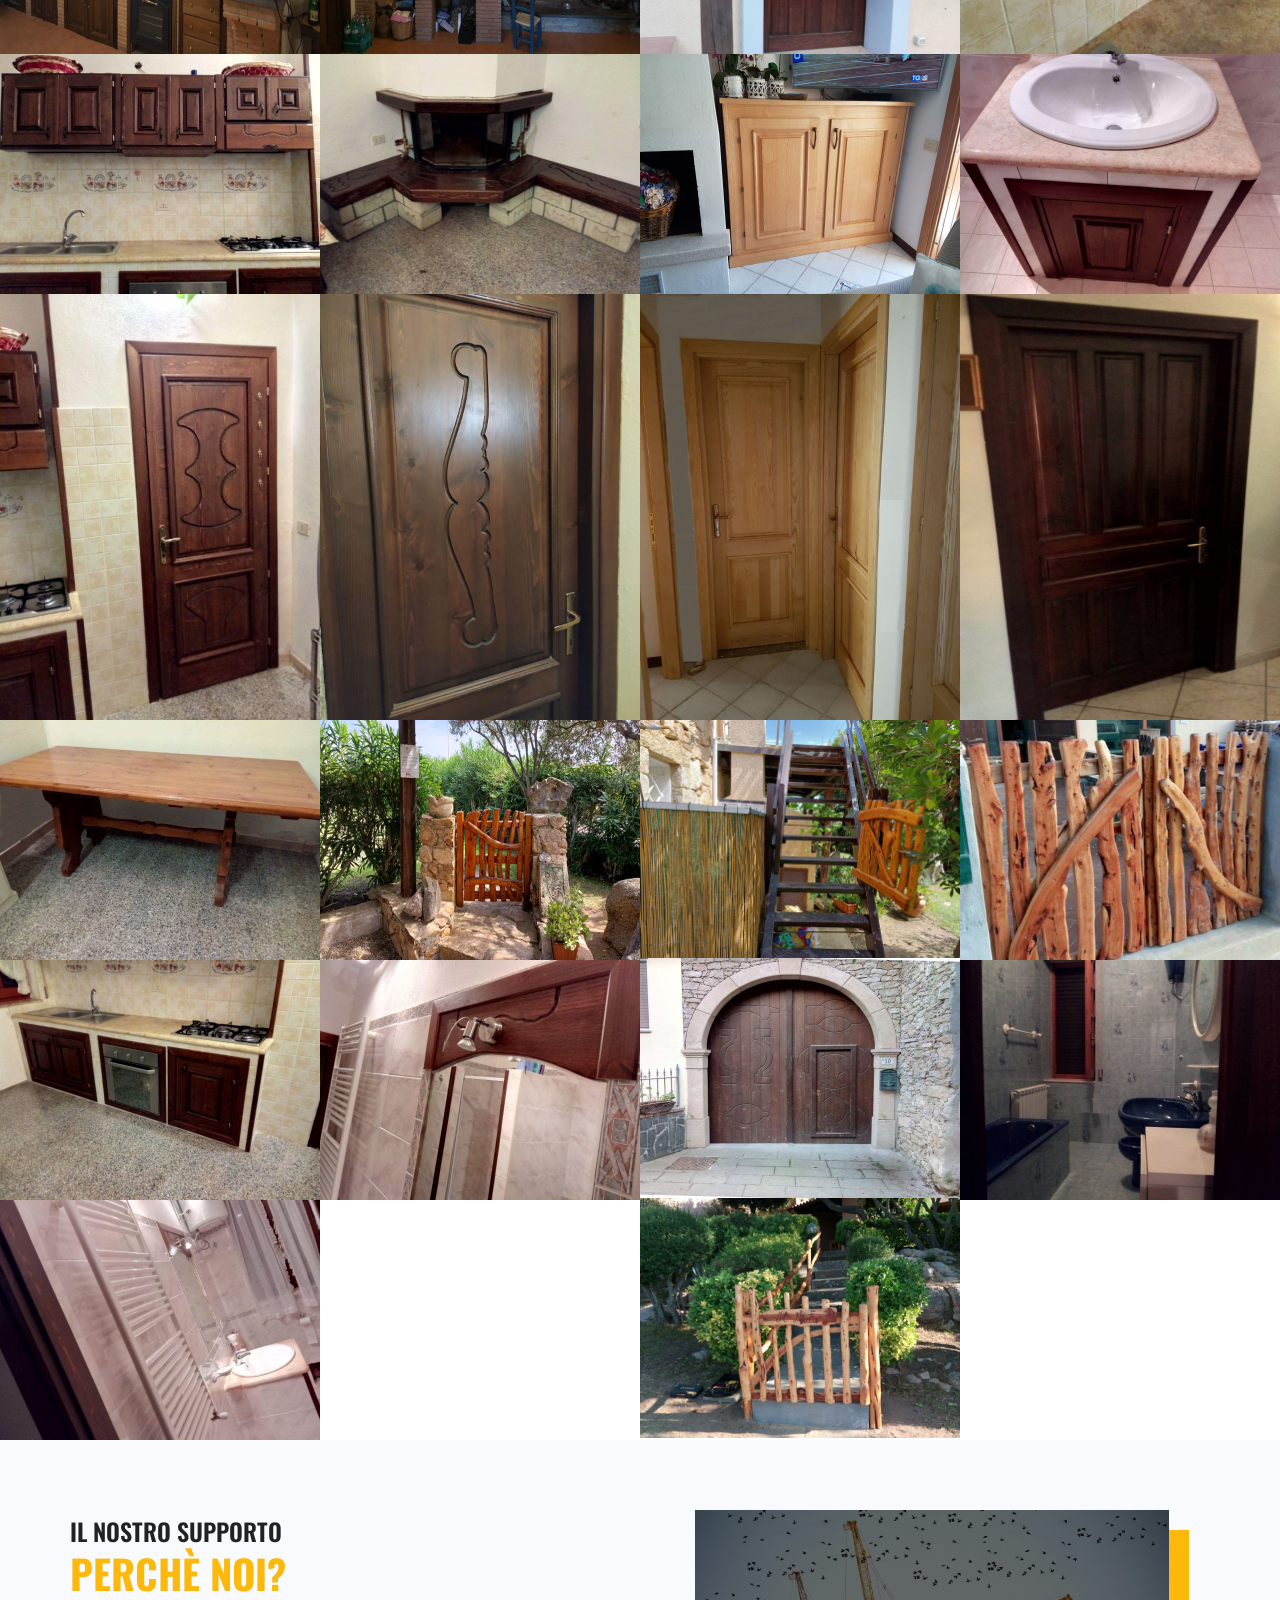
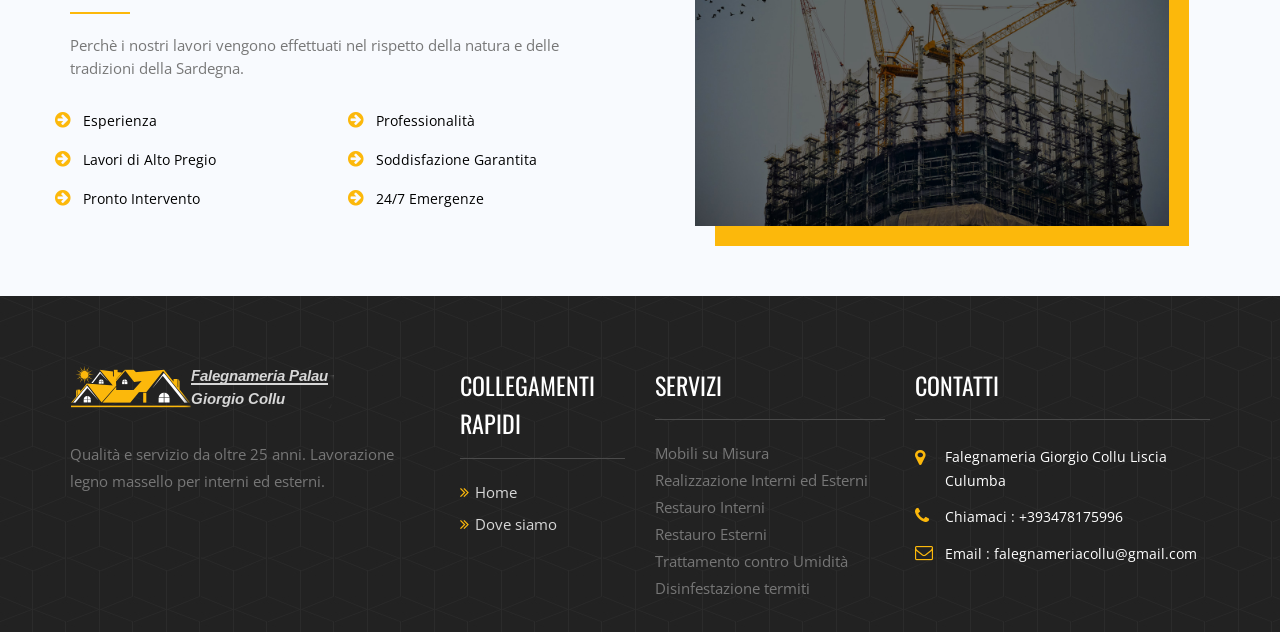
==== commit 51a1b602: "Update index.html" ====
--- a/index.html
+++ b/index.html
@@ -508,7 +508,7 @@
         </li>
         <!--col end--> 
              <!--col start-->
-        <li class="col-md-3 col-sm-6 col-xs-12 nf-item ">
+        <li class="col-md-3 col-sm-6 col-xs-12 nf-item financing">
           <div class="image-hover-effect-4"> <img src="images/gallery/27.jpg" alt="Portone Massello">
             <div class="caption">
               <h3>Portone in Massello</h3>
@@ -552,7 +552,7 @@
         </li>
         <!--col end--> 
                 <!--col start-->
-        <li class="col-md-3 col-sm-6 col-xs-12 nf-item financing promotion">
+        <li class="col-md-3 col-sm-6 col-xs-12 nf-item  promotion">
           <div class="image-hover-effect-4"> <img src="images/gallery/26.jpg" alt="Cancello">
             <div class="caption">
               <h3>Cancello in Rovere</h3>
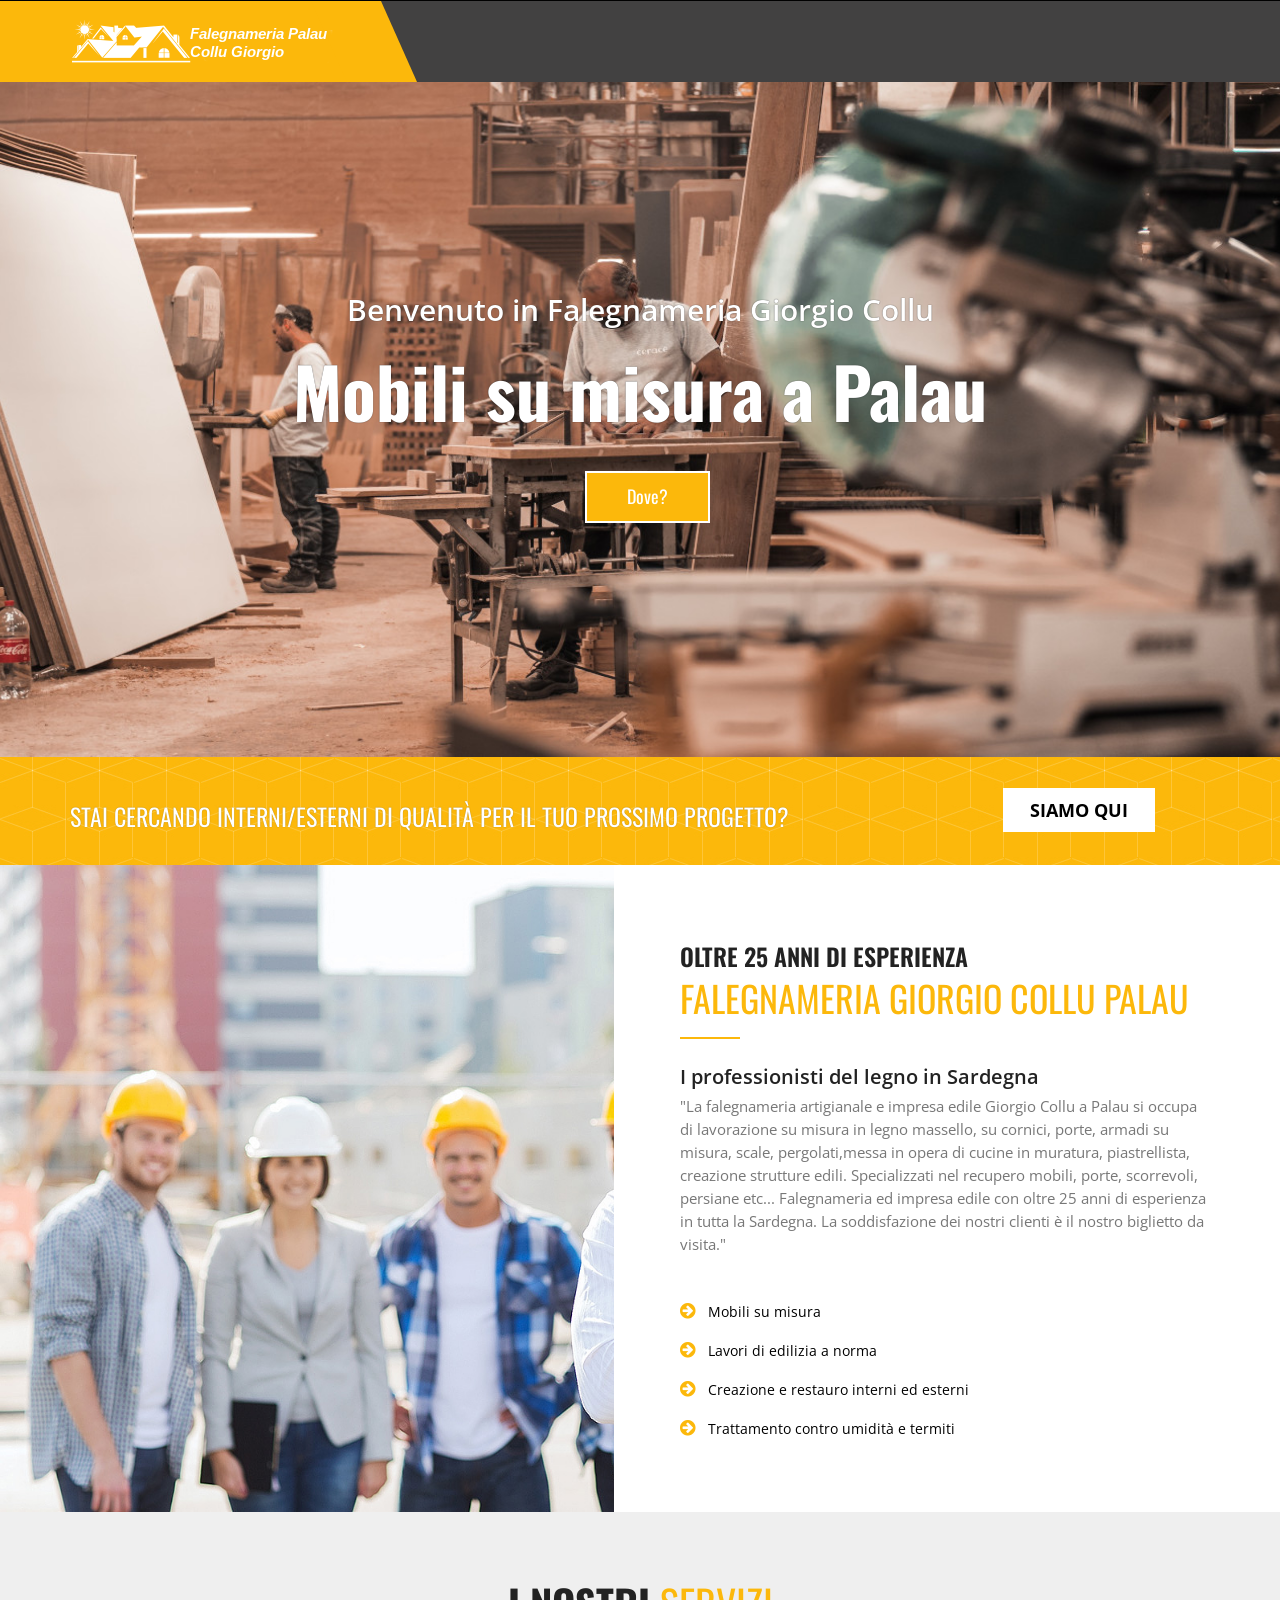
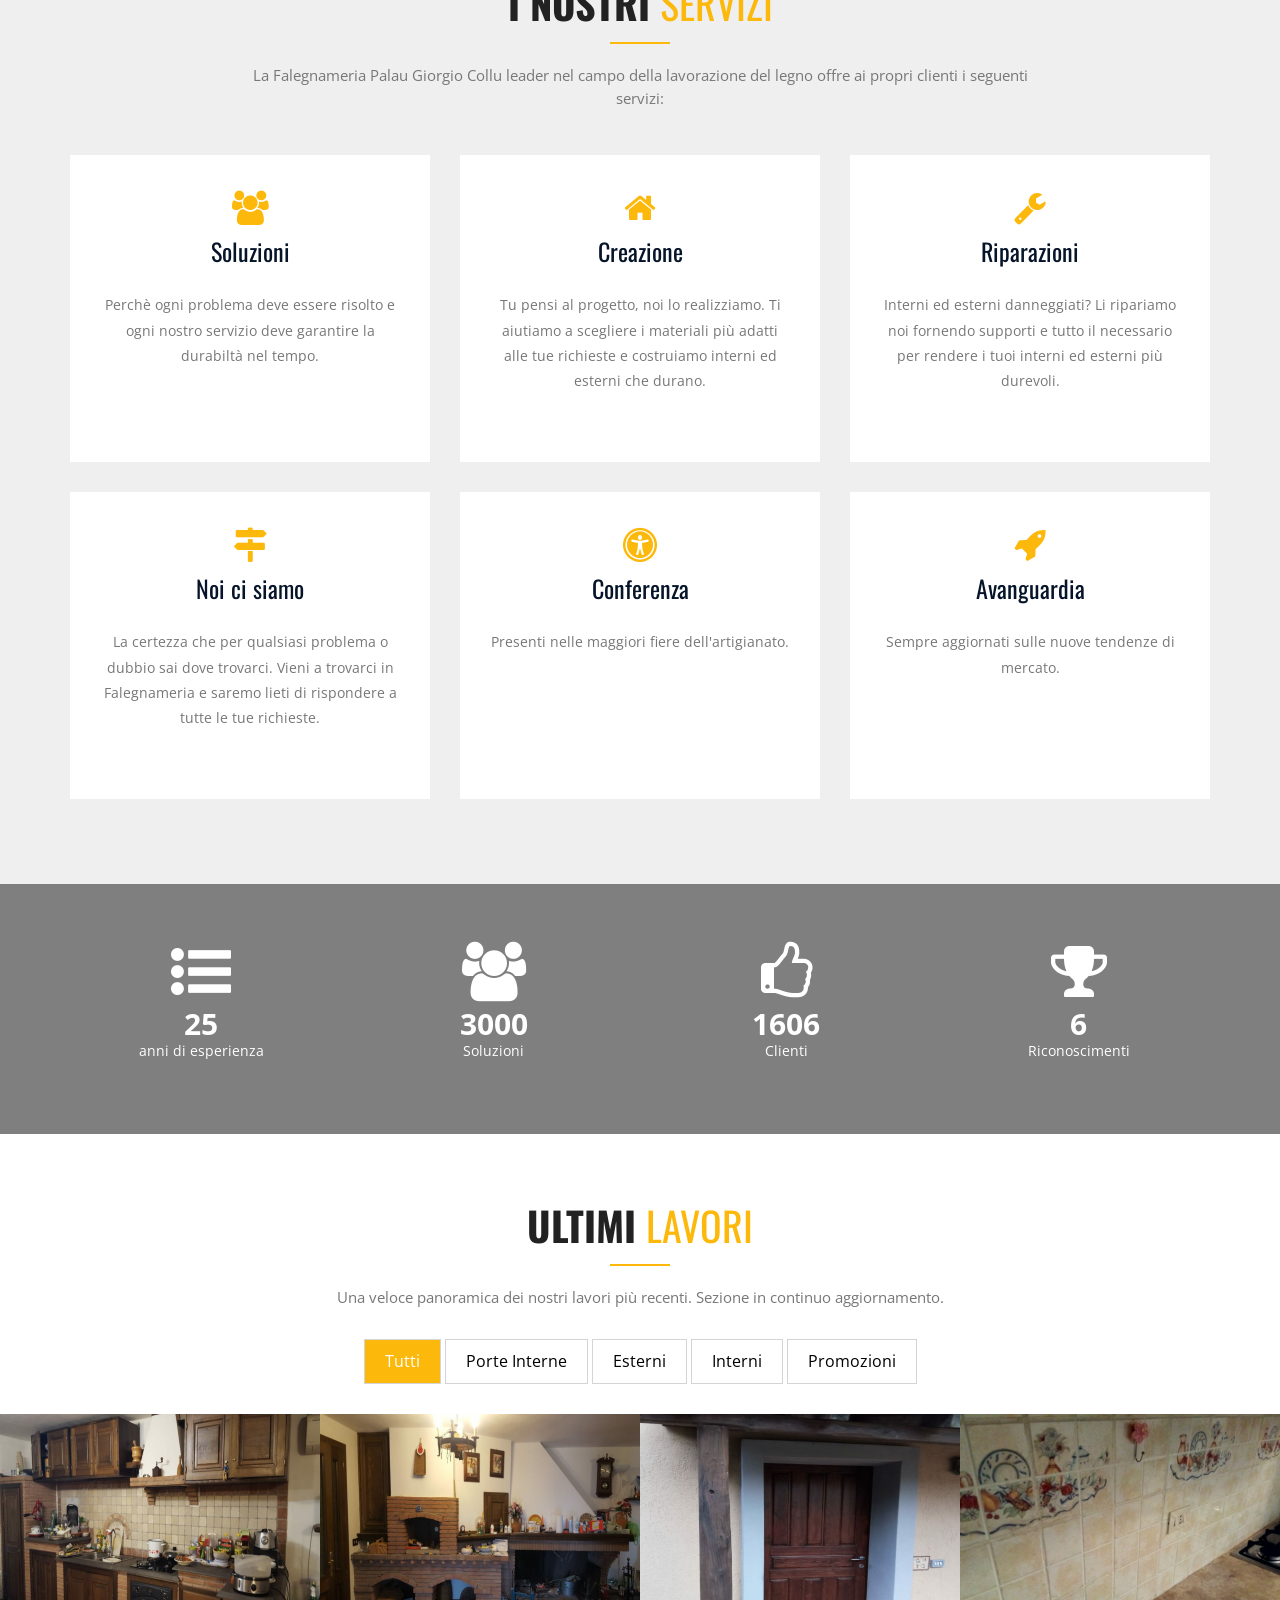
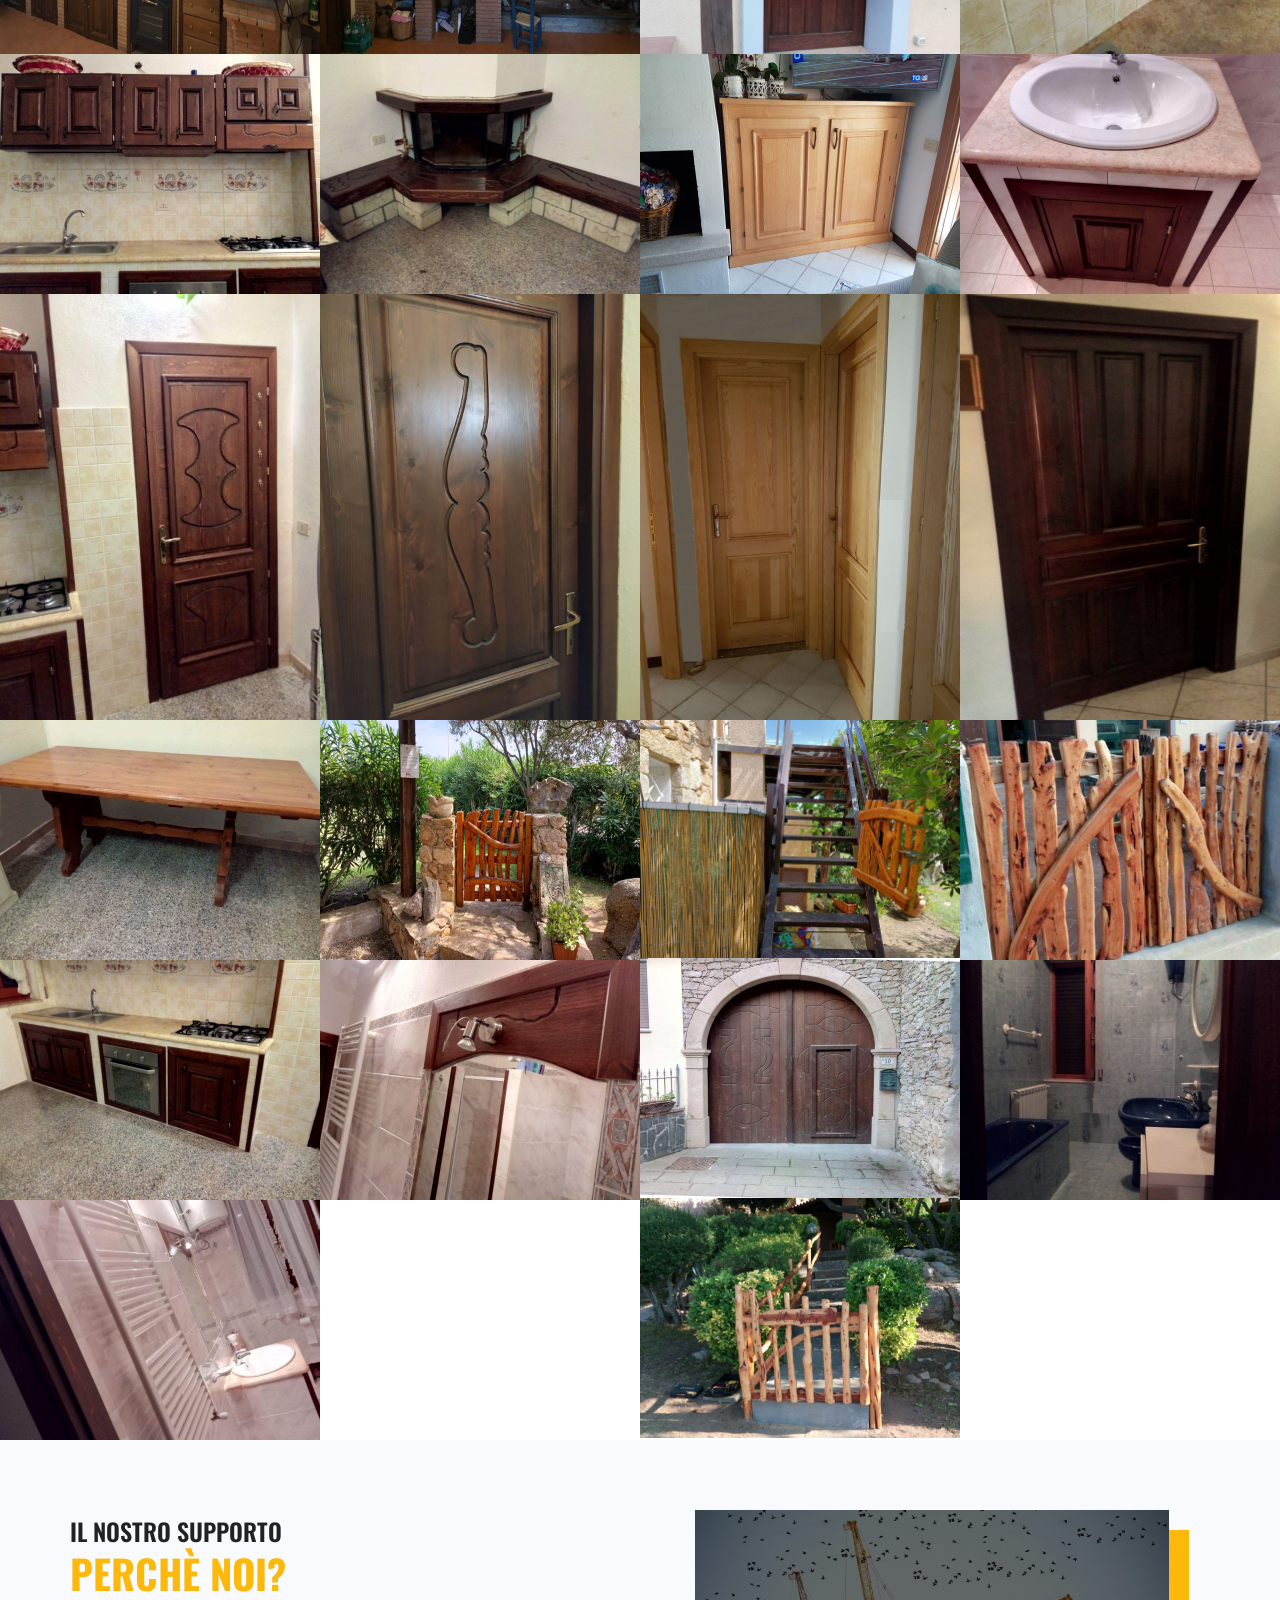
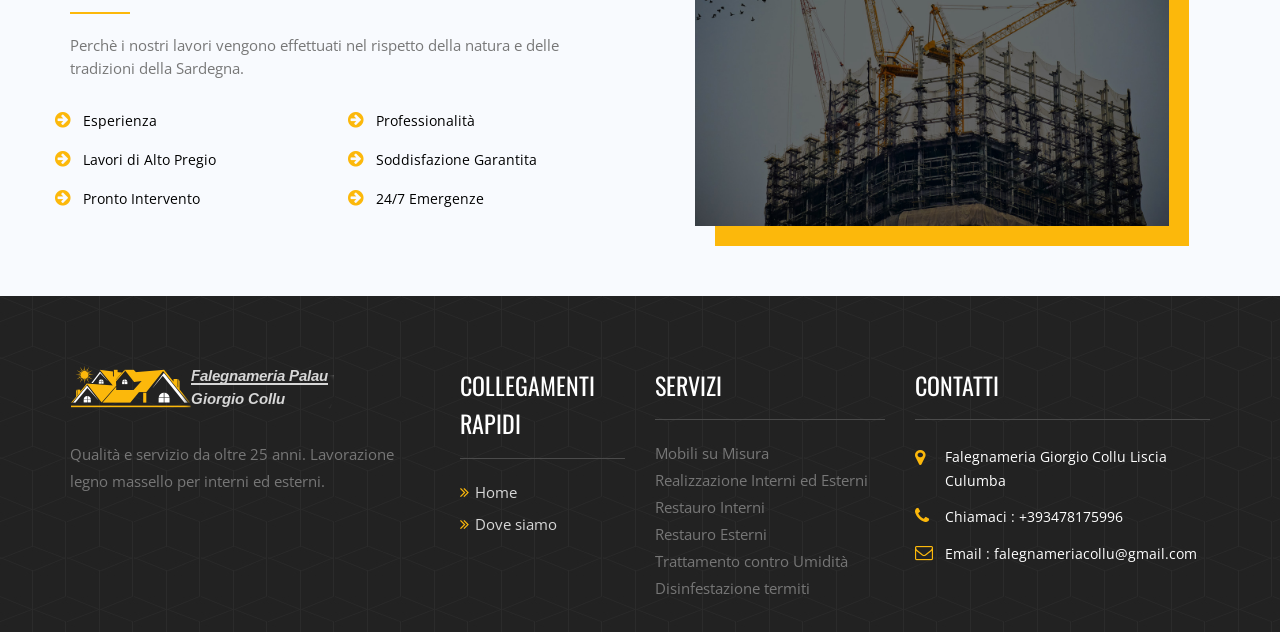
==== commit c4f4f663: "Update index.html" ====
--- a/index.html
+++ b/index.html
@@ -464,7 +464,7 @@
         </li>
         <!--col end--> 
          <!--col start-->
-        <li class="col-md-3 col-sm-6 col-xs-12 nf-item  marketing">
+        <li class="col-md-3 col-sm-6 col-xs-12 nf-item  financing marketing">
           <div class="image-hover-effect-4"> <img src="images/gallery/19.jpg" alt="Tavolo Massello">
             <div class="caption">
               <h3>Tavolo in Massello</h3>
@@ -552,7 +552,7 @@
         </li>
         <!--col end--> 
                 <!--col start-->
-        <li class="col-md-3 col-sm-6 col-xs-12 nf-item  promotion">
+        <li class="col-md-3 col-sm-6 col-xs-12 nf-item  financing promotion">
           <div class="image-hover-effect-4"> <img src="images/gallery/26.jpg" alt="Cancello">
             <div class="caption">
               <h3>Cancello in Rovere</h3>
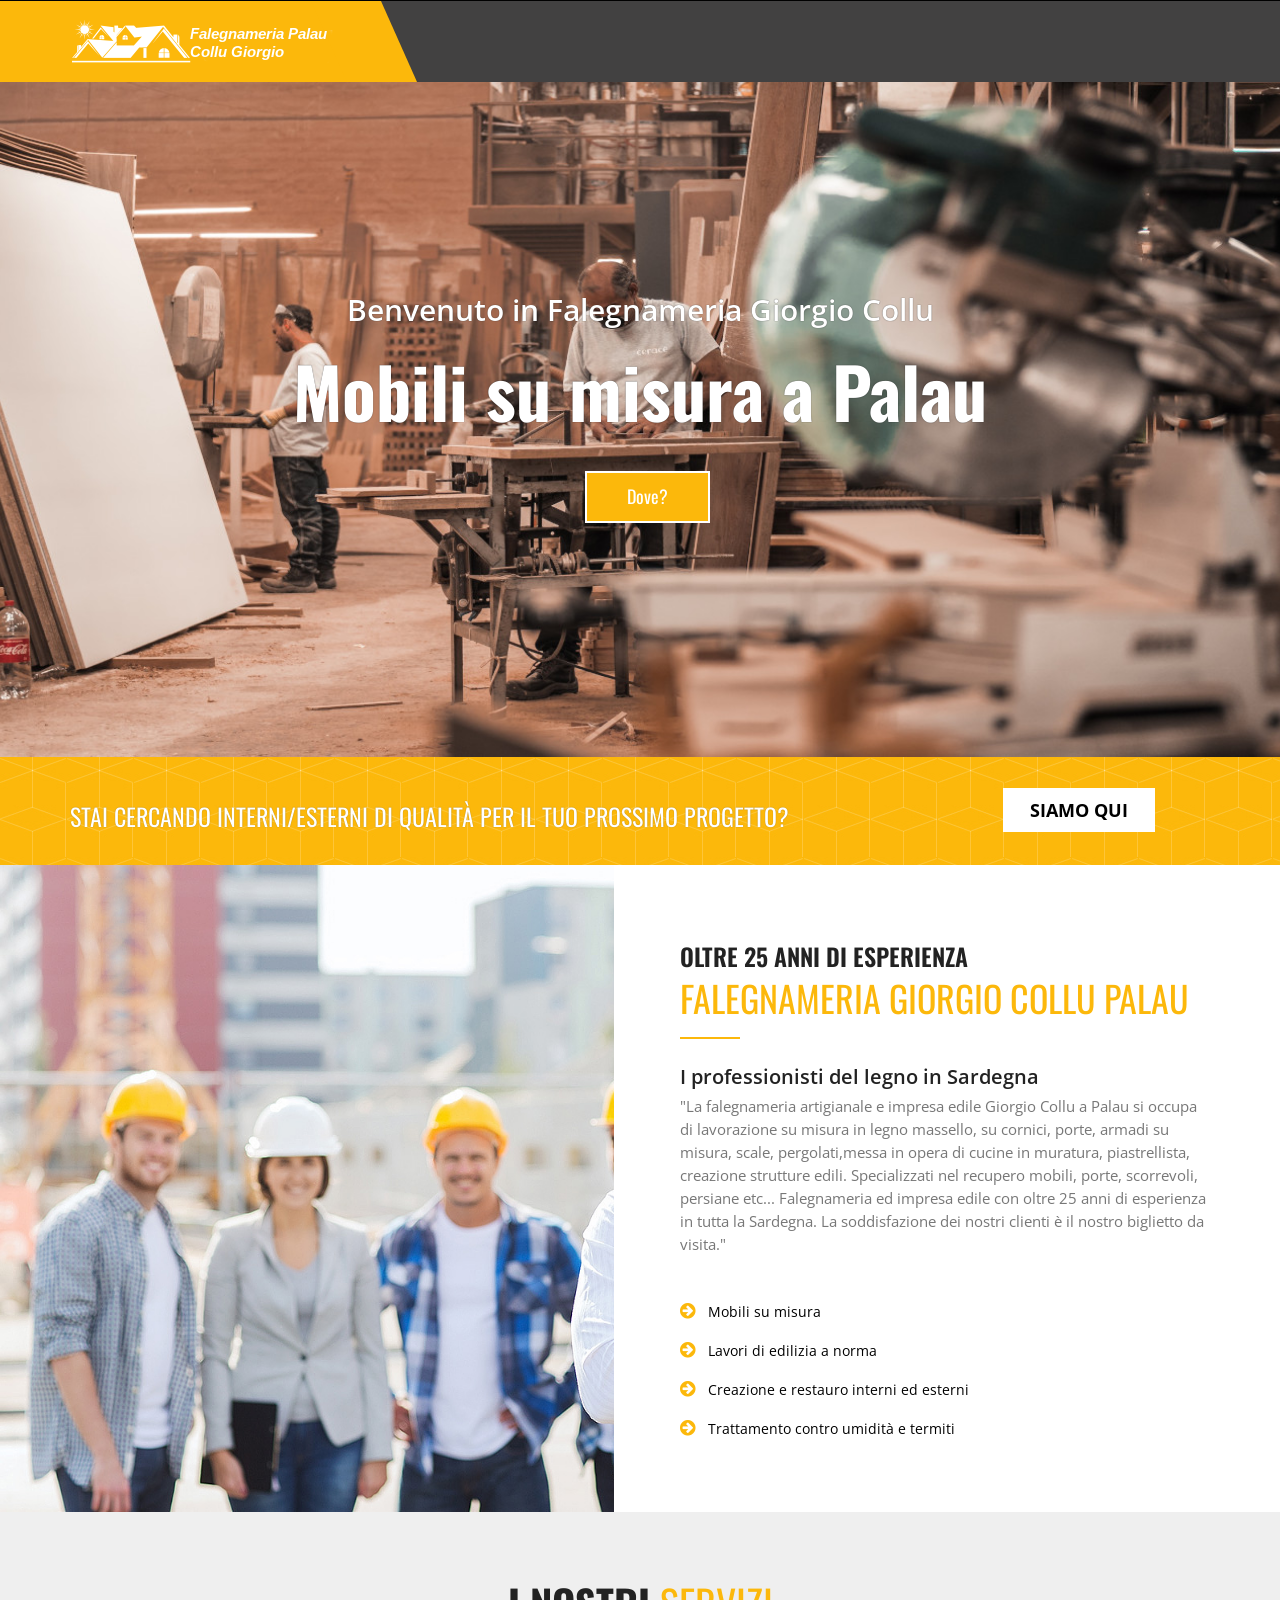
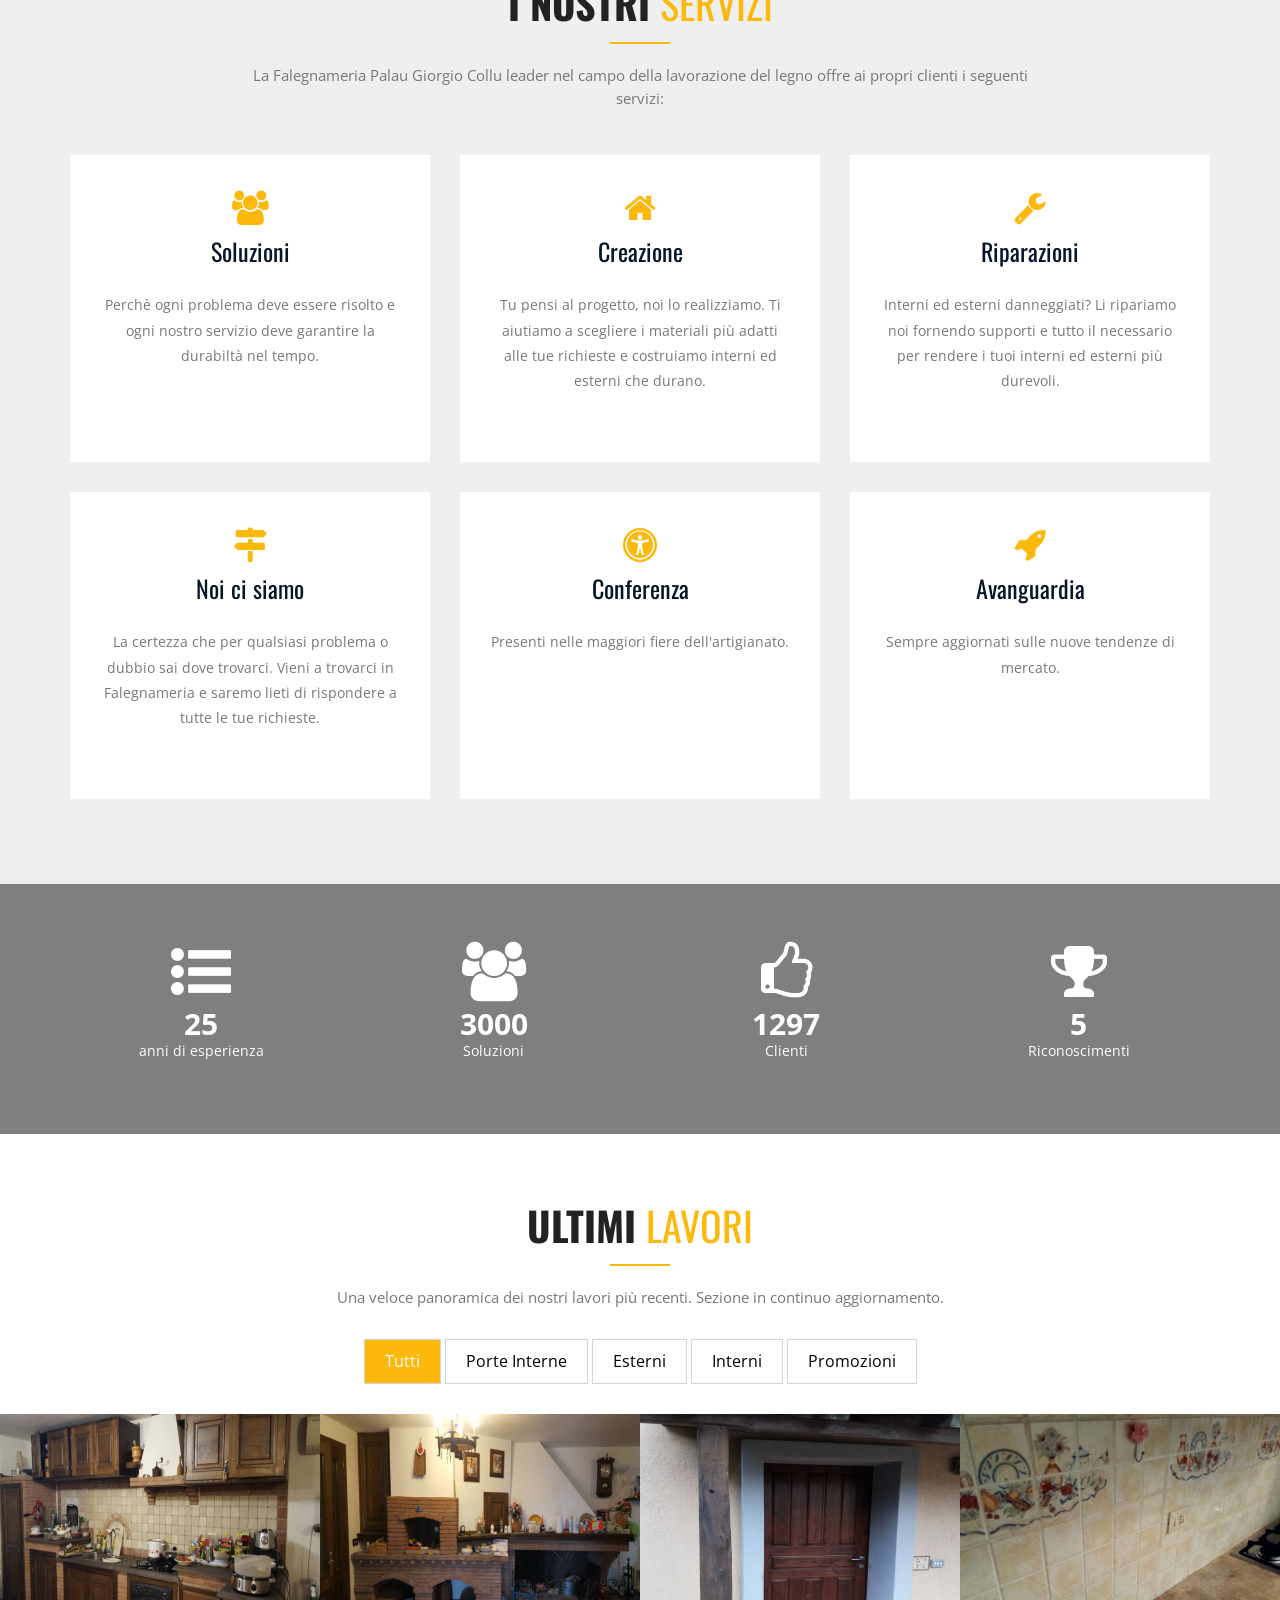
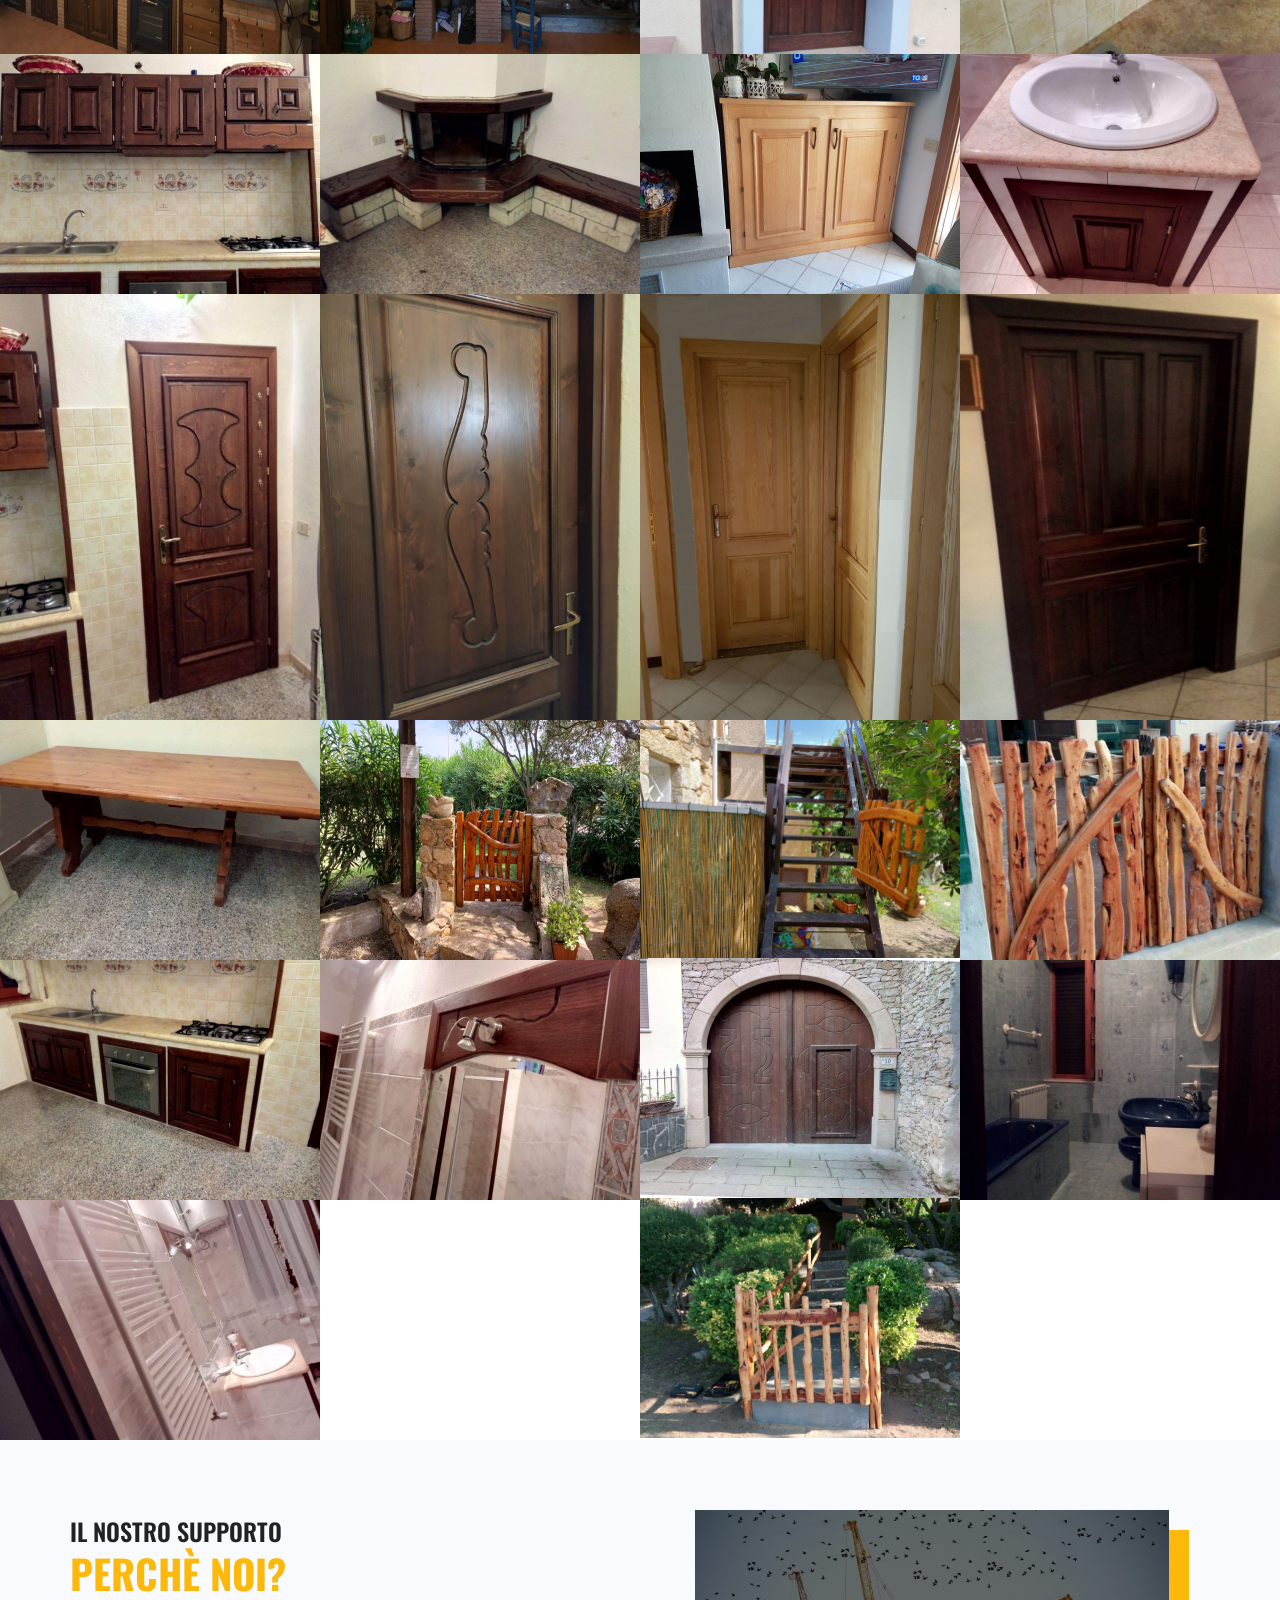
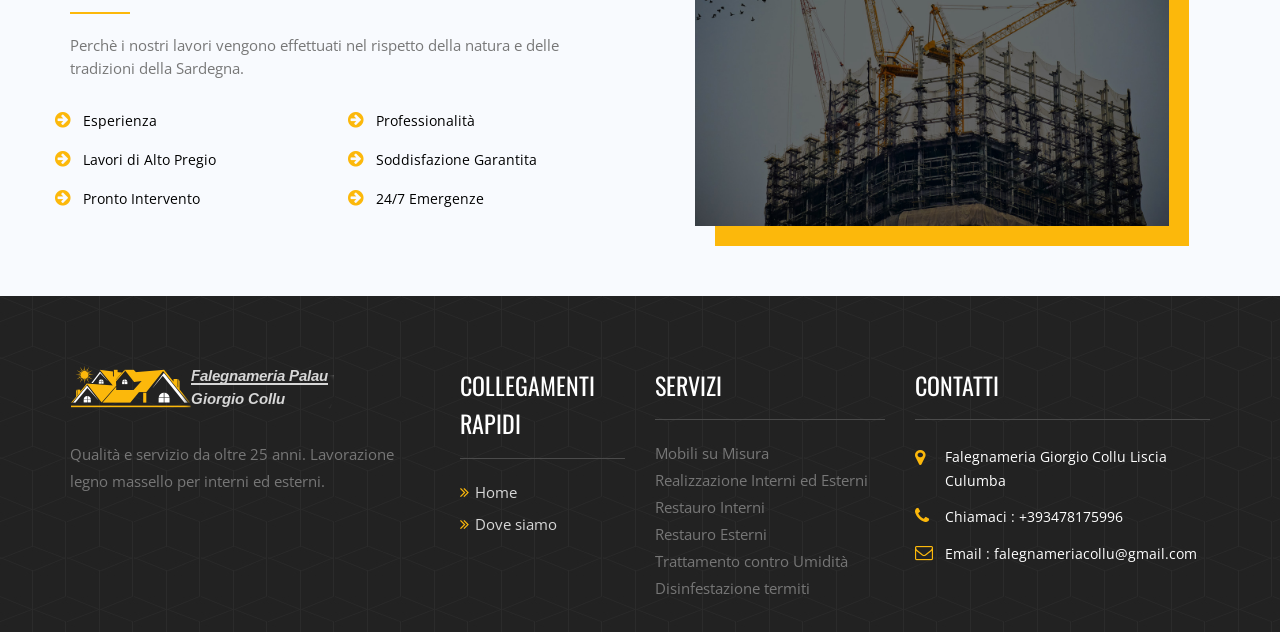
==== commit f3ab3744: "Update index.html" ====
--- a/index.html
+++ b/index.html
@@ -387,7 +387,7 @@
         </li>
         <!--col end--> 
         <!--col start-->
-        <li class="col-md-3 col-sm-6 col-xs-12 nf-item marketing">
+        <li class="col-md-3 col-sm-6 col-xs-12 nf-item financing marketing">
           <div class="image-hover-effect-4"> <img src="images/gallery/12.jpg" alt="caminetto legno">
             <div class="caption">
               <h3>Cornice</h3>
